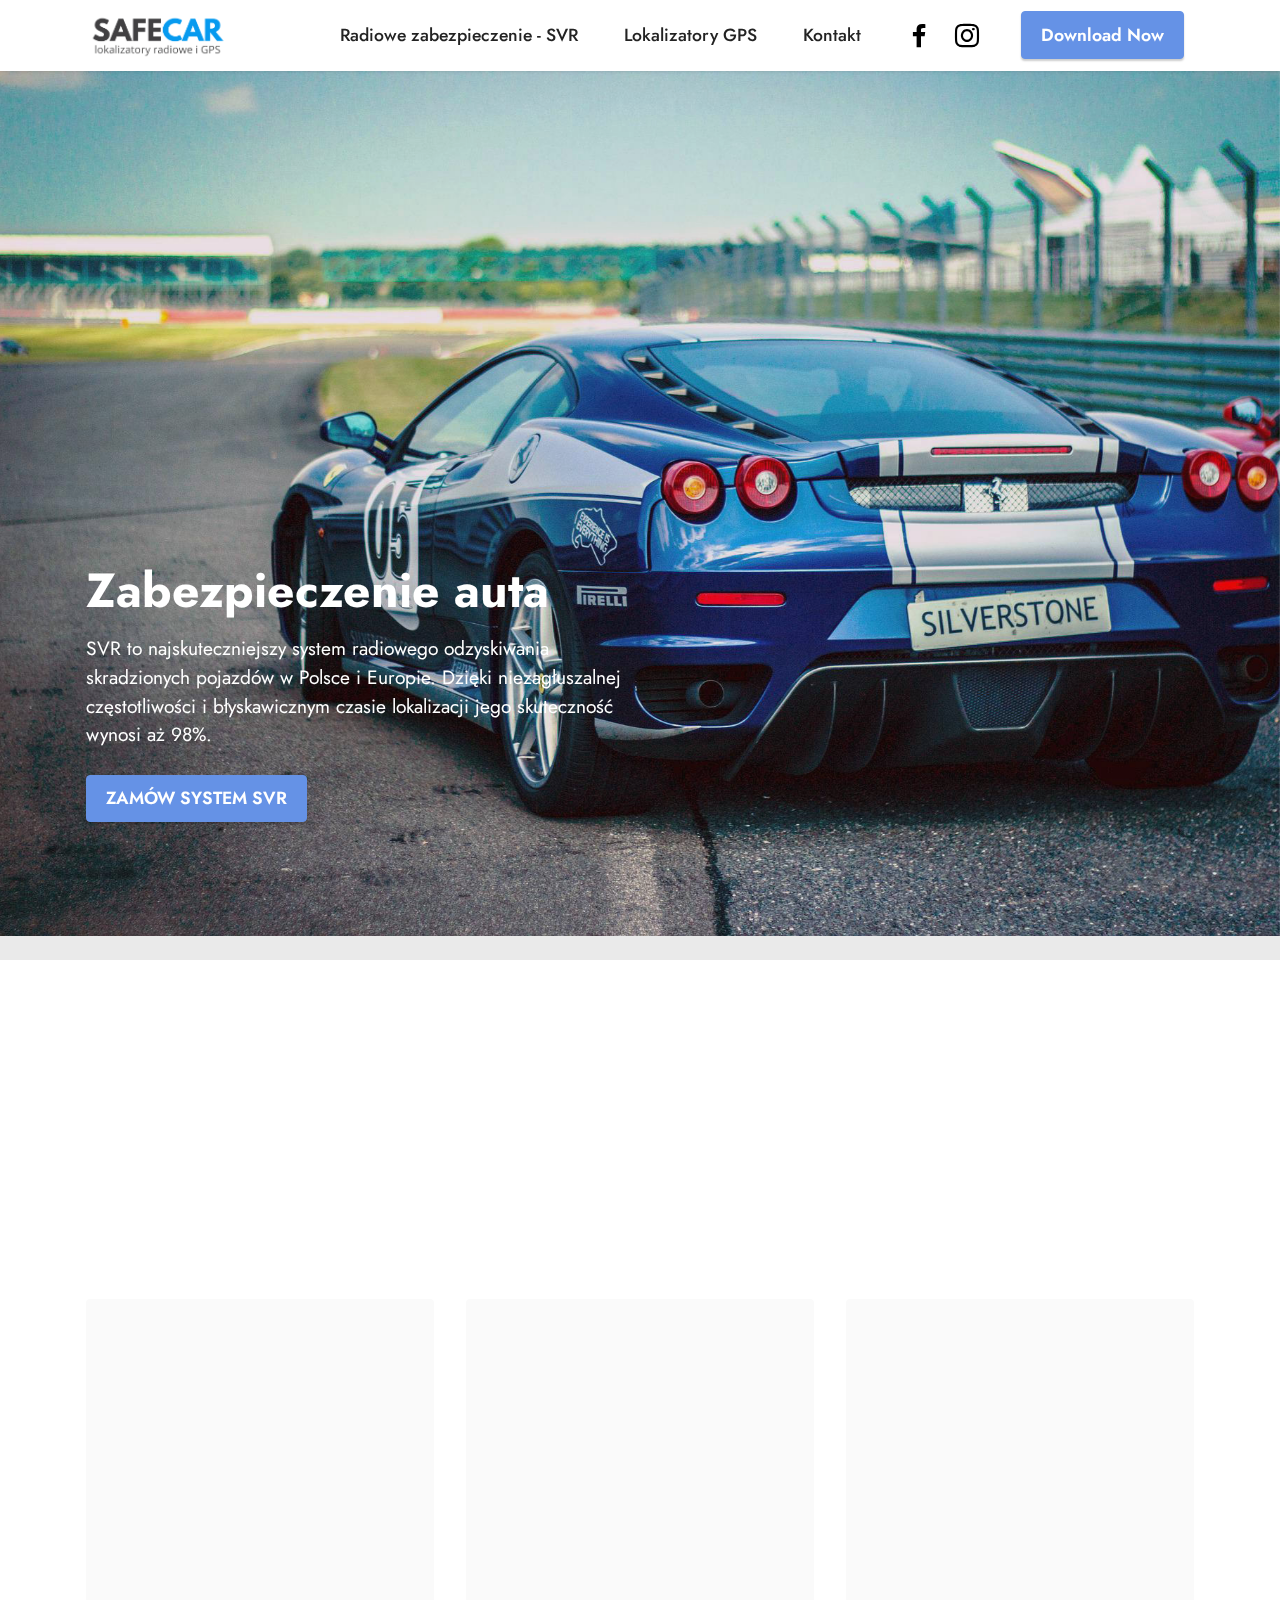
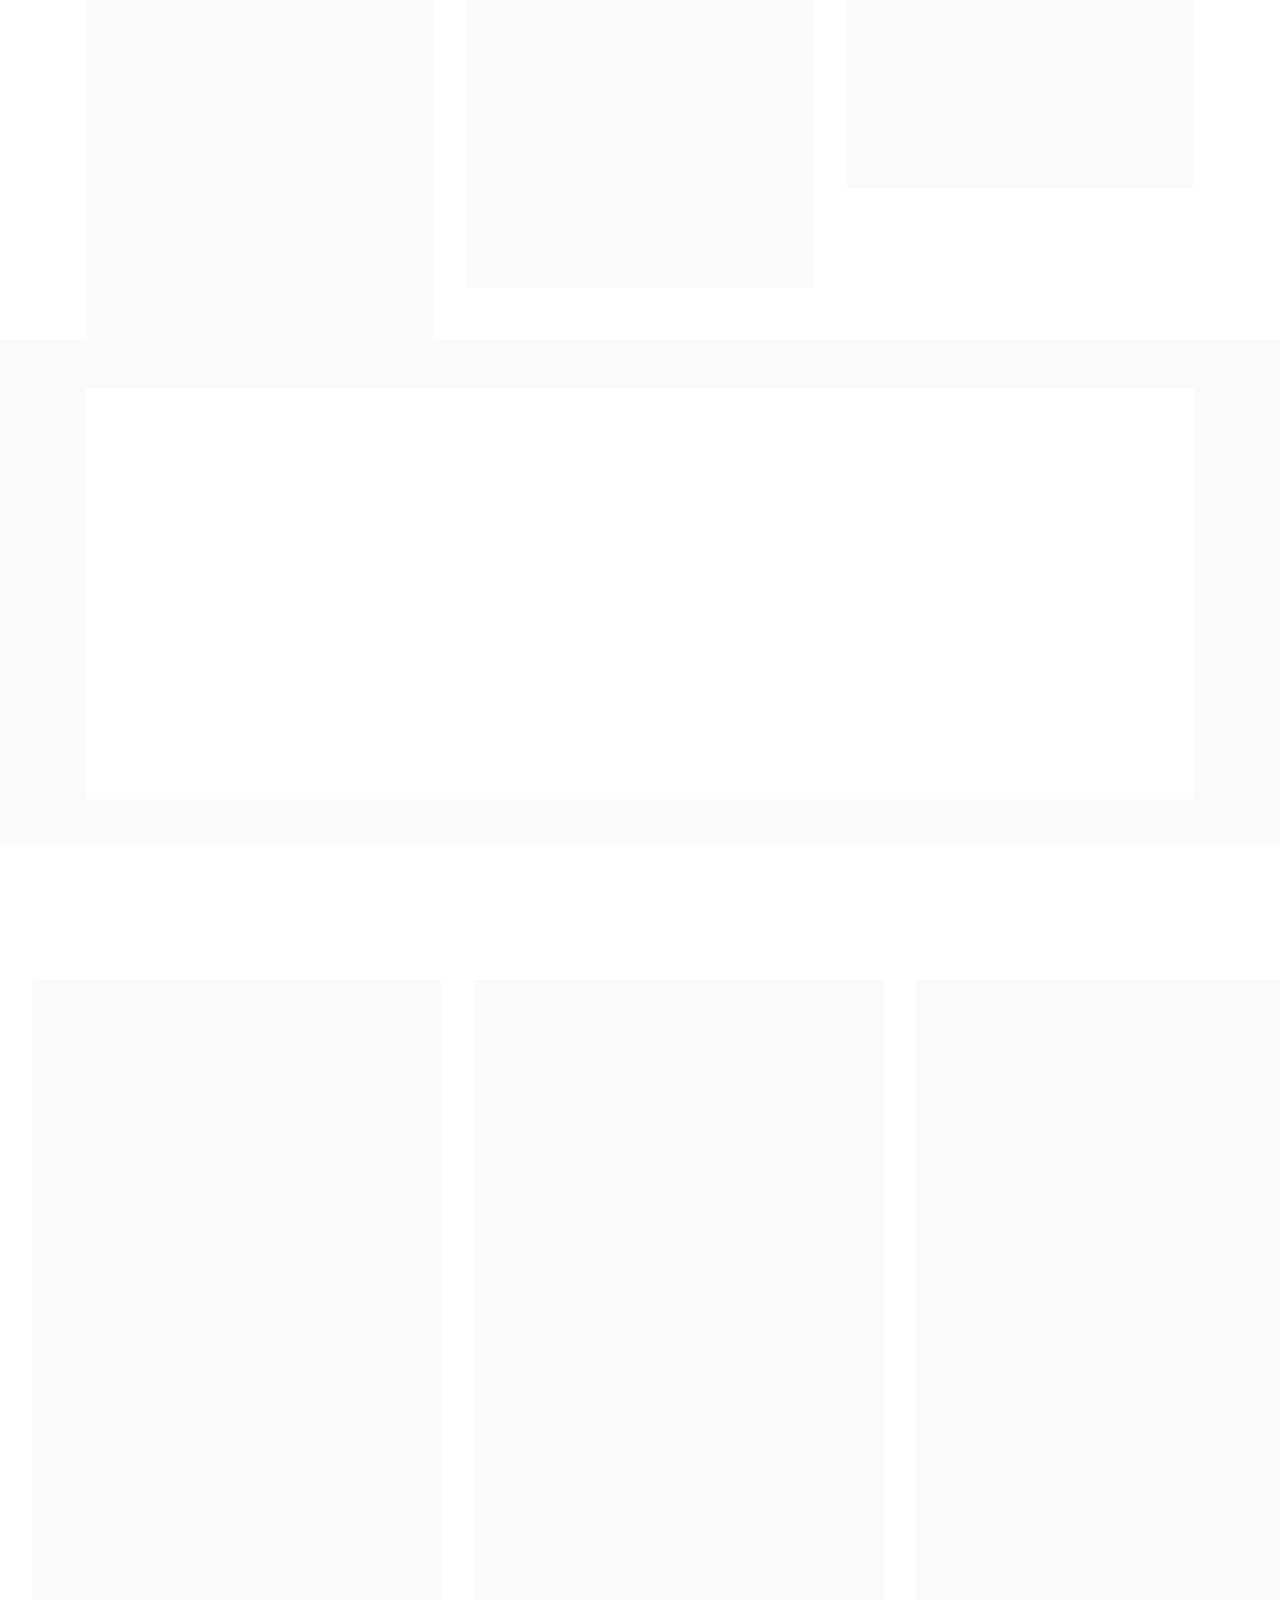
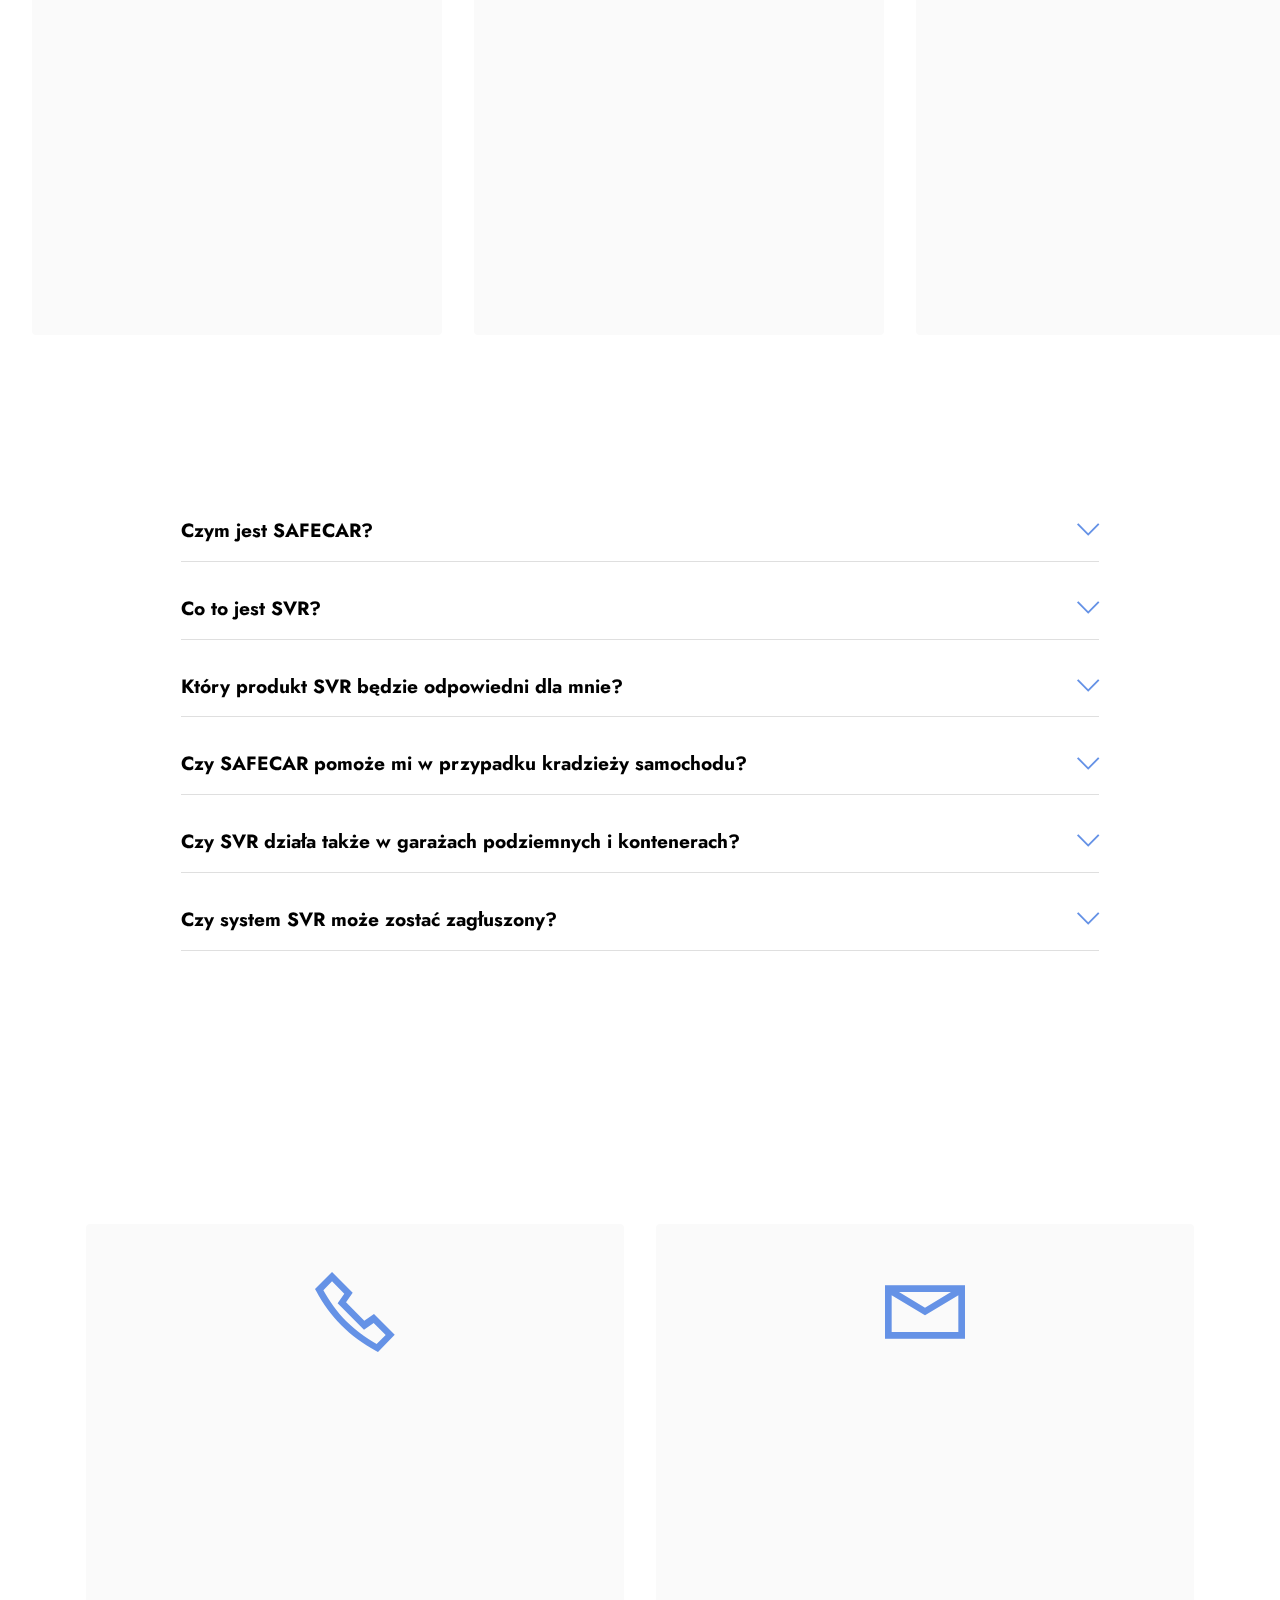
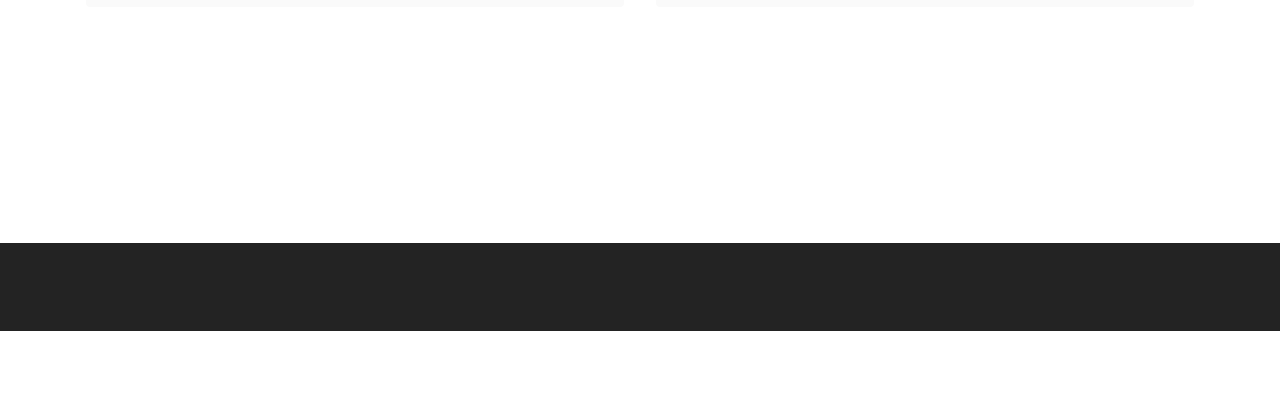
==== index.html @ 8192c47f "create github pages" ====
<!DOCTYPE html>
<html  >
<head>
  <!-- Site made with Mobirise Website Builder v5.6.11, https://mobirise.com -->
  <meta charset="UTF-8">
  <meta http-equiv="X-UA-Compatible" content="IE=edge">
  <meta name="generator" content="Mobirise v5.6.11, mobirise.com">
  <meta name="twitter:card" content="summary_large_image"/>
  <meta name="twitter:image:src" content="">
  <meta property="og:image" content="">
  <meta name="twitter:title" content="Home">
  <meta name="viewport" content="width=device-width, initial-scale=1, minimum-scale=1">
  <link rel="shortcut icon" href="assets/images/sam-rysunek-removebg-preview-128x135.png" type="image/x-icon">
  <meta name="description" content="">
  
  
  <title>Home</title>
  <link rel="stylesheet" href="assets/web/assets/mobirise-icons2/mobirise2.css">
  <link rel="stylesheet" href="assets/web/assets/mobirise-icons/mobirise-icons.css">
  <link rel="stylesheet" href="assets/bootstrap/css/bootstrap.min.css">
  <link rel="stylesheet" href="assets/bootstrap/css/bootstrap-grid.min.css">
  <link rel="stylesheet" href="assets/bootstrap/css/bootstrap-reboot.min.css">
  <link rel="stylesheet" href="assets/parallax/jarallax.css">
  <link rel="stylesheet" href="assets/animatecss/animate.css">
  <link rel="stylesheet" href="assets/dropdown/css/style.css">
  <link rel="stylesheet" href="assets/socicon/css/styles.css">
  <link rel="stylesheet" href="assets/theme/css/style.css">
  <link rel="preload" href="https://fonts.googleapis.com/css?family=Jost:100,200,300,400,500,600,700,800,900,100i,200i,300i,400i,500i,600i,700i,800i,900i&display=swap" as="style" onload="this.onload=null;this.rel='stylesheet'">
  <noscript><link rel="stylesheet" href="https://fonts.googleapis.com/css?family=Jost:100,200,300,400,500,600,700,800,900,100i,200i,300i,400i,500i,600i,700i,800i,900i&display=swap"></noscript>
  <link rel="preload" as="style" href="assets/mobirise/css/mbr-additional.css"><link rel="stylesheet" href="assets/mobirise/css/mbr-additional.css" type="text/css">
  
  
  
  
</head>
<body>
  
  <section data-bs-version="5.1" class="menu menu2 cid-tfC8HZE6ip" once="menu" id="menu2-x">
    
    <nav class="navbar navbar-dropdown navbar-fixed-top navbar-expand-lg">
        <div class="container">
            <div class="navbar-brand">
                <span class="navbar-logo">
                    <a href="index.html">
                        <img src="assets/images/napis-safe-car-307x101.png" alt="Mobirise Website Builder" style="height: 3rem;">
                    </a>
                </span>
                
            </div>
            <button class="navbar-toggler" type="button" data-toggle="collapse" data-bs-toggle="collapse" data-target="#navbarSupportedContent" data-bs-target="#navbarSupportedContent" aria-controls="navbarNavAltMarkup" aria-expanded="false" aria-label="Toggle navigation">
                <div class="hamburger">
                    <span></span>
                    <span></span>
                    <span></span>
                    <span></span>
                </div>
            </button>
            <div class="collapse navbar-collapse" id="navbarSupportedContent">
                <ul class="navbar-nav nav-dropdown" data-app-modern-menu="true"><li class="nav-item"><a class="nav-link link text-black display-4" href="https://mobiri.se">Radiowe zabezpieczenie - SVR</a></li>
                    <li class="nav-item"><a class="nav-link link text-black display-4" href="https://mobiri.se">Lokalizatory GPS</a></li>
                    <li class="nav-item"><a class="nav-link link text-black text-primary display-4" href="index.html#contacts1-10">Kontakt</a>
                    </li></ul>
                <div class="icons-menu">
                    <a class="iconfont-wrapper" href="https://mobiri.se" target="_blank">
                        <span class="p-2 mbr-iconfont socicon-facebook socicon"></span>
                    </a>
                    <a class="iconfont-wrapper" href="https://mobiri.se" target="_blank">
                        <span class="p-2 mbr-iconfont socicon-instagram socicon"></span>
                    </a>
                    
                    
                </div>
                <div class="navbar-buttons mbr-section-btn">
                    <a class="btn btn-primary display-4" href="https://mobiri.se">
                        Download Now</a>
                </div>
            </div>
        </div>
    </nav>
</section>

<section data-bs-version="5.1" class="header4 cid-tfC2mzDodg mbr-fullscreen mbr-parallax-background" id="header4-k">

    
    <div class="mbr-overlay"></div>
    <div class="container">
        <div class="row">
            <div class="content-wrap">
                <h1 class="mbr-section-title mbr-fonts-style mbr-white mb-3 display-2">
                    <strong>Zabezpieczenie auta</strong></h1>
                
                <p class="mbr-fonts-style mbr-text mbr-white mb-3 display-7">SVR to najskuteczniejszy system radiowego odzyskiwania skradzionych pojazdów w Polsce i Europie. Dzięki niezagłuszalnej częstotliwości i błyskawicznym czasie lokalizacji jego skuteczność wynosi aż 98%.
                </p>

                <div class="mbr-section-btn"><a class="btn btn-primary display-4" href="https://mobiri.se">ZAMÓW SYSTEM SVR</a></div>
            </div>
        </div>
    </div>
</section>

<section data-bs-version="5.1" class="content4 cid-tfC3oF9jww" id="content4-p">
    

    
    
    <div class="container">
        <div class="row justify-content-center">
            <div class="title col-md-12 col-lg-10">
                <h3 class="mbr-section-title mbr-fonts-style align-center mb-4 display-2"><strong>Sprawdź nasze usługi</strong></h3>
                <h4 class="mbr-section-subtitle align-center mbr-fonts-style mb-4 display-5">SAFECAR oferuje Ci najnowocześniejszą technologię do odzyskiwania i lokalizacji skradzionych pojazdów, a także szereg rozwiązań z zakresu monitoringu GPS.</h4>
                
            </div>
        </div>
    </div>
</section>

<section data-bs-version="5.1" class="clients2 cid-tfC3qMA3ul" id="clients2-q">

    

    
    
    <div class="container">
        <div class="row justify-content-center">
            <div class="card col-12 col-md-6 col-lg-4">
                <div class="card-wrapper">
                    <div class="img-wrapper">
                        <img src="assets/images/policja-280x280.png" alt="Mobirise Website Builder">
                    </div>
                    <div class="card-box align-center">
                        
                        <h5 class="card-title mbr-fonts-style mb-3 display-5"><strong>Radiowa lokalizacja – SVR</strong></h5>
                        <p class="mbr-text mbr-fonts-style mb-4 display-4">
                            Unikalny system radiowy SVR stworzony do odzyskiwania skradzionych pojazdów. Załogi poszukiwawcze, własna infrastruktura, ścisła współpraca z policją.</p>
                        <div class="mbr-section-btn mt-3"><a class="btn btn-primary-outline display-4" href="https://mobiri.se">WIĘCEJ</a></div>
                    </div>
                </div>
            </div>
            <div class="card col-12 col-md-6 col-lg-4">
                <div class="card-wrapper">
                    <div class="img-wrapper">
                        <img src="assets/images/gps-do-samochodu-280x280.png" alt="Mobirise Website Builder">
                    </div>
                    <div class="card-box align-center">
                        
                        <h5 class="card-title mbr-fonts-style mb-3 display-5"><strong>GPS do samochodu</strong></h5>
                        <p class="mbr-text mbr-fonts-style mb-4 display-4">
                            W pojeździe umieszczany jest niewielki lokalizator, który pozwala na monitorowanie jego pozycji na żywo z dowolnego urządzenia z dostępem do internetu.</p>
                        <div class="mbr-section-btn mt-3"><a class="btn btn-primary-outline display-4" href="https://mobiri.se">WIĘCEJ</a></div>
                    </div>
                </div>
            </div>
            <div class="card col-12 col-md-6 col-lg-4">
                <div class="card-wrapper">
                    <div class="img-wrapper">
                        <img src="assets/images/gps-dla-flot-280x241.png" alt="Mobirise Website Builder">
                    </div>
                    <div class="card-box align-center">
                        
                        <h5 class="card-title mbr-fonts-style mb-3 display-5"><strong>GPS dla flot</strong></h5>
                        <p class="mbr-text mbr-fonts-style mb-4 display-4">
                            Flota, czy tabor samochodów, to wszystkie pojazdy w firmie. O flocie samochodowej można mówić już zatem od dwóch sztuk w górę.</p>
                        <div class="mbr-section-btn mt-3"><a class="btn btn-primary-outline display-4" href="https://mobiri.se">WIĘCEJ</a></div>
                    </div>
                </div>
            </div>
            
        </div>
    </div>
</section>

<section data-bs-version="5.1" class="features6 cid-tfC4RmVmfO" id="features7-t">
    <!---->
    

    
    
    <div class="container">
        <div class="card-wrapper">
            <div class="row align-items-center">
                <div class="col-12 col-lg-6">
                    <div class="image-wrapper">
                        <img src="assets/images/mbr-1256x837.jpg" alt="Mobirise Website Builder">
                    </div>
                </div>
                <div class="col-12 col-lg">
                    <div class="text-box">
                        <h5 class="mbr-title mbr-fonts-style display-2">
                            <strong>Chcesz zadbać o bezpieczeństwo swojego samochodu?&nbsp;</strong></h5>
                        <p class="mbr-text mbr-fonts-style display-7">Wybierz nasz niezawodny system SVR!</p>
                        
                        <div class="mbr-section-btn pt-3"><a href="https://mobiri.se" class="btn btn-primary display-4">Sprawdź ofertę</a></div>
                    </div>
                </div>
            </div>
        </div>
    </div>
</section>

<section data-bs-version="5.1" class="slider4 mbr-embla cid-tfHsvYPtnF" id="slider4-18">
    
    
    <div class="position-relative text-center">
        <div class="mbr-section-head">
            <h4 class="mbr-section-title mbr-fonts-style align-center mb-0 display-2"><strong>Nasze odzyskania</strong></h4>
            
        </div>
        <div class="embla mt-4" data-skip-snaps="true" data-align="center" data-contain-scroll="trimSnaps" data-auto-play-interval="5" data-draggable="true">
            <div class="embla__viewport container-fluid">
                <div class="embla__container">
                    <div class="embla__slide slider-image item active" style="margin-left: 1rem; margin-right: 1rem;">
                        <div class="slide-content">
                            <div class="item-wrapper">
                                <div class="item-img">
                                    <img src="assets/images/audi-q8-1000x663.png" alt="Mobirise Website Builder" data-slide-to="0" data-bs-slide-to="0">
                                </div>
                            </div>
                            <div class="item-content">
                                <h5 class="item-title mbr-fonts-style display-7"><strong>ODZYSKANIE AUDI Z SVR</strong></h5>
                                
                                <p class="mbr-text mbr-fonts-style mt-3 display-7">Audi Q8 to jeden z rzadziej spotykanych na polskich ulicach samochodów. Ten SUV klasy premium wyróżnia się nie tylko swoim wyglądem, ale i bogactwem zaawansowanych technologicznie funkcji, w które został wyposażony. Nic więc dziwnego, że stanowi on prawdziwą gratkę dla złodziei aut, którzy kradną pojazdy, licząc na szybki wysoki zarobek i nie zważając na grożące im konsekwencje.<br><br>Marka: Audi Q8
<br>Miejsce kradzieży: Lublin
<br>Miejsce odnalezienia: Krasnystaw
<br>Data kradzieży: 8 stycznia 2022
<br>Data odnalezienia: 8 stycznia 2022&nbsp;<br></p>
                            </div>
                            <div class="mbr-section-btn item-footer mt-2"><a href="" class="btn btn-primary item-btn display-7" target="_blank">Learn More
                                    &gt;</a></div>
                        </div>
                    </div>
                    <div class="embla__slide slider-image item" style="margin-left: 1rem; margin-right: 1rem;">
                        <div class="slide-content">
                            <div class="item-wrapper">
                                <div class="item-img">
                                    <img src="assets/images/bmw-m4-1000x562.jpg" alt="Mobirise Website Builder" data-slide-to="1" data-bs-slide-to="1">
                                </div>
                            </div>
                            <div class="item-content">
                                <h5 class="item-title mbr-fonts-style display-7"><strong>ODZYSKANIE SKRADZIONEGO BMW M4</strong></h5>
                                
                                <p class="mbr-text mbr-fonts-style mt-3 display-7">Odzyskanie tego samochodu kosztowało wiele wysiłku, ponieważ od momentu kradzieży, samochód przemieszczał się nieprzerwanie, przez kilka godzin. Być może złodzieje chcieli zgubić trop poszukiwań, ponieważ zanim dotarli do celu, kierowali się w kierunki Nowego Sącza. Ekipa poszukiwawcza jechała za skradzionym pojazdem w odległości kilkudziesięciu kilometrów.
<br>
<br>Marka: BMW M4
<br>Miejsce kradzieży: Kraków
<br>Miejsce odnalezienia: Okolice Tarnowa
<br>Data kradzieży: 28.12.2020
<br>Data odnalezienia: 28.12.2020</p>
                            </div>
                            <div class="mbr-section-btn item-footer mt-2"><a href="" class="btn btn-primary item-btn display-7" target="_blank">Learn More
                                    &gt;</a></div>
                        </div>
                    </div>
                    <div class="embla__slide slider-image item" style="margin-left: 1rem; margin-right: 1rem;">
                        <div class="slide-content">
                            <div class="item-wrapper">
                                <div class="item-img">
                                    <img src="assets/images/jaguar-1000x647.jpg" alt="Mobirise Website Builder" data-slide-to="2" data-bs-slide-to="2">
                                </div>
                            </div>
                            <div class="item-content">
                                <h5 class="item-title mbr-fonts-style display-7"><strong>ODZYSKANY PO KRADZIEŻY JAGUAR F-TYPE</strong></h5>
                                
                                <p class="mbr-text mbr-fonts-style mt-3 display-7">Warszawscy złodzieje zmierzyli się z kradzieżą nowego Jaguara, która trwała zaledwie kilka minut. Po raz kolejny była to kradzież spod prywatnej posesji i kolejny raz właściciel niczego nie zauważył. Również dla zespołu poszukiwawczego była to szybka i dynamiczna akcja.
<br>
<br>Marka: Jaguar F-Type
<br>Miejsce kradzieży: Warszawa
<br>Miejsce odnalezienia: Otwock
<br>Data kradzieży: 09.01.2021
<br>Data odnalezienia: 09.01.2021<br></p>
                            </div>
                            <div class="mbr-section-btn item-footer mt-2"><a href="" class="btn btn-primary item-btn display-7" target="_blank">Learn More
                                    &gt;</a></div>
                        </div>
                    </div>
                    <div class="embla__slide slider-image item" style="margin-left: 1rem; margin-right: 1rem;">
                        <div class="slide-content">
                            <div class="item-wrapper">
                                <div class="item-img">
                                    <img src="assets/images/toyota-rav4-1000x667.jpg" alt="Mobirise Website Builder" data-slide-to="3" data-bs-slide-to="3">
                                </div>
                            </div>
                            <div class="item-content">
                                <h5 class="item-title mbr-fonts-style display-7"><strong>ODZYSKANIE TOYOTY RAV4 DZIĘKI SYSTEMOWI RADIOWEMU</strong></h5>
                                
                                <p class="mbr-text mbr-fonts-style mt-3 display-7">Toyota od kilku sezonów nie schodzi z podium w klasyfikacji najpopularniejszych samochodów osobowych. Podobnie jak w przypadku kradzieży. Rynkowy sukces w sprzedaży, zawsze ma drugą stronę medalu. Ilość kupowanych i importowanych samochodów danej marki przekłada się na ilość kradzieży.
<br>
<br>Marka: Toyota RAV4
<br>Miejsce kradzieży: Warszawa Bemowo
<br>Miejsce odnalezienia: Wołomin
<br>Data kradzieży: 17.10.2020
<br>Data odnalezienia: 18.10.2020<br></p>
                            </div>
                            <div class="mbr-section-btn item-footer mt-2"><a href="" class="btn btn-primary item-btn display-7" target="_blank">Learn More
                                    &gt;</a></div>
                        </div>
                    </div><div class="embla__slide slider-image item" style="margin-left: 1rem; margin-right: 1rem;">
                        <div class="slide-content">
                            <div class="item-wrapper">
                                <div class="item-img">
                                    <img src="assets/images/mbw-z4-1000x563.jpg" alt="Mobirise Website Builder" data-slide-to="4" data-bs-slide-to="4">
                                </div>
                            </div>
                            <div class="item-content">
                                <h5 class="item-title mbr-fonts-style display-7"><strong>ODZYSKANE BMW Z4
</strong><div><strong><br></strong></div></h5>
                                
                                <p class="mbr-text mbr-fonts-style mt-3 display-7">Kradzież w środku tygodnia, z prywatnej posesji? To nie mogła być przypadkowa akcja. Właściciel BMW Z4 zadzwonił na numer alarmowy naszej firmy w czwartkowy poranek około godziny 8:00 z informacją, że jego pojazd został skradziony, a kluczyki ma przy sobie. Auto zostało skradzione metodą na walizkę, która przechwytuje sygnał z kluczyka zbliżeniowego do auta.
<br>
<br>Marka: BMW Z4
<br>Miejsce kradzieży: Pruszków
<br>Miejsce odnalezienia: Sochaczew
<br>Data kradzieży: 19.08.2020
<br>Data odnalezienia: 20.08.2020<br></p>
                            </div>
                            <div class="mbr-section-btn item-footer mt-2"><a href="" class="btn btn-primary item-btn display-7" target="_blank">Learn More
                                    &gt;</a></div>
                        </div>
                    </div><div class="embla__slide slider-image item" style="margin-left: 1rem; margin-right: 1rem;">
                        <div class="slide-content">
                            <div class="item-wrapper">
                                <div class="item-img">
                                    <img src="assets/images/audi-a1-1000x666.jpg" alt="Mobirise Website Builder" data-slide-to="5" data-bs-slide-to="5">
                                </div>
                            </div>
                            <div class="item-content">
                                <h5 class="item-title mbr-fonts-style display-7"><strong>SKRADZIONE, NAMIERZONE I ODZYSKANE AUDI A1</strong></h5>
                                
                                <p class="mbr-text mbr-fonts-style mt-3 display-7">Nocne, weekendowe kradzieże zdarzają się najczęściej. Namierzanie samochodu, który zaginął kilka lub kilkanaście godzin temu nie należy do łatwych. To główny powód, dla którego złodzieje mają największą odwagę kraść pojazdy w nocy. Właściciel prawie zawsze dowiaduje się o fakcie rano, kiedy chce odjechać swoim samochodem.
<br>
<br>Marka: Audi A1
<br>Miejsce kradzieży: Radom
<br>Miejsce odnalezienia: Wołomin
<br>Data kradzieży: 25.07.2020
<br>Data odnalezienia: 26.07.2020<br></p>
                            </div>
                            <div class="mbr-section-btn item-footer mt-2"><a href="" class="btn btn-primary item-btn display-7" target="_blank">Learn More
                                    &gt;</a></div>
                        </div>
                    </div><div class="embla__slide slider-image item" style="margin-left: 1rem; margin-right: 1rem;">
                        <div class="slide-content">
                            <div class="item-wrapper">
                                <div class="item-img">
                                    <img src="assets/images/merceses-a200-1000x667.jpg" alt="Mobirise Website Builder" data-slide-to="6" data-bs-slide-to="6">
                                </div>
                            </div>
                            <div class="item-content">
                                <h5 class="item-title mbr-fonts-style display-7"><strong>ZABEZPIECZONY SYSTEMEM ANTYKRADZIEŻOWYM MERCEDES WRÓCIŁ DO WŁAŚCICIELA</strong></h5>
                                
                                <p class="mbr-text mbr-fonts-style mt-3 display-7">Właściciel tego samochodu od zawsze parkuje swoje auta przy ulicy, ale nowy samochód postanowił dodatkowo zabezpieczyć. Teraz nie żałuje. To już kolejna weekendowa kradzież w tym roku. Luksusowy samochód zaginął w niedzielę w nocy, ale jego odzyskanie przyniosło nieoczekiwane efekty akcji.
<br>
<br>Marka: Mercedes A200
<br>Miejsce kradzieży: Białystok
<br>Miejsce odnalezienia: Ostrów Mazowiecka
<br>Data kradzieży: 07.06.2020
<br>Data odnalezienia: 08.06.2020<br></p>
                            </div>
                            <div class="mbr-section-btn item-footer mt-2"><a href="" class="btn btn-primary item-btn display-7" target="_blank">Learn More
                                    &gt;</a></div>
                        </div>
                    </div><div class="embla__slide slider-image item" style="margin-left: 1rem; margin-right: 1rem;">
                        <div class="slide-content">
                            <div class="item-wrapper">
                                <div class="item-img">
                                    <img src="assets/images/passat-1000x665.jpg" alt="Mobirise Website Builder" data-slide-to="7" data-bs-slide-to="7">
                                </div>
                            </div>
                            <div class="item-content">
                                <h5 class="item-title mbr-fonts-style display-7"><strong>ODNALEZIONY VOLKSWAGEN PASSAT</strong></h5>
                                
                                <p class="mbr-text mbr-fonts-style mt-3 display-7">W Poznaniu skradziono nowego Volkswagena Passata metodą na walizkę. Do zdarzenia doszło około godziny 1 w nocy. Właściciel jeszcze o 23:00 widział zaparkowany samochód na swojej posesji.
<br>
<br>Marka: Volkswagen Passat
<br>Miejsce kradzieży: Poznań
<br>Miejsce odnalezienia: Mosina
<br>Data kradzieży: 13.12.2019
<br>Data odnalezienia: 14.12.2019<br></p>
                            </div>
                            <div class="mbr-section-btn item-footer mt-2"><a href="" class="btn btn-primary item-btn display-7" target="_blank">Learn More
                                    &gt;</a></div>
                        </div>
                    </div>
                </div>
            </div>
            <button class="embla__button embla__button--prev">
                <span class="mobi-mbri mobi-mbri-arrow-prev mbr-iconfont" aria-hidden="true"></span>
                <span class="sr-only visually-hidden visually-hidden">Previous</span>
            </button>
            <button class="embla__button embla__button--next">
                <span class="mobi-mbri mobi-mbri-arrow-next mbr-iconfont" aria-hidden="true"></span>
                <span class="sr-only visually-hidden visually-hidden">Next</span>
            </button>
        </div>
    </div>
</section>

<section data-bs-version="5.1" class="content16 cid-tfH9Jqs0dv" id="content16-13">

    

    
    
    <div class="container">
        <div class="row justify-content-center">
            <div class="col-12 col-md-10">
                <div class="mbr-section-head align-center mb-4">
                    <h3 class="mbr-section-title mb-0 mbr-fonts-style display-2"><strong>Najczęściej zadawane pytania</strong></h3>
                    
                </div>
                <div id="bootstrap-accordion_27" class="panel-group accordionStyles accordion" role="tablist" aria-multiselectable="true">
                    <div class="card mb-3">
                        <div class="card-header" role="tab" id="headingOne">
                            <a role="button" class="panel-title collapsed" data-toggle="collapse" data-bs-toggle="collapse" data-core="" href="#collapse1_27" aria-expanded="false" aria-controls="collapse1">
                                <h6 class="panel-title-edit mbr-fonts-style mb-0 display-7"><strong>Czym jest SAFECAR?</strong></h6>
                                <span class="sign mbr-iconfont mbri-arrow-down"></span>
                            </a>
                        </div>
                        <div id="collapse1_27" class="panel-collapse noScroll collapse" role="tabpanel" aria-labelledby="headingOne" data-parent="#accordion" data-bs-parent="#bootstrap-accordion_27">
                            <div class="panel-body">
                                <p class="mbr-fonts-style panel-text display-4">SAFECAR to autoryzowany dystrybutor lokalizatorów, który udostępnia dwa główne systemy:
<br>
<br>•SVR (Stolen Vehicle Recovery) – niezagłuszalny, radiowy system ochrony, służący do lokalizacji oraz odzyskiwania skradzionych pojazdów.
<br>•GPS – który umożliwia całodobowy monitoring i lokalizację samochodów, motocykli, łodzi, quadów, samolotów, sprzętu budowlanego, a także ludzi, zwierząt i telefonów.
<br>
<br>Moduł GPS IKOL doskonale sprawdza się jako:
<br>
<br>monitoring GPS samochodu,
<br>przenośny lokalizator dla dziecka lub osoby starszej,
<br>Niezwykle wytrzymałe urządzenie IKOL odbiera informacje o swojej pozycji przy pomocy satelitów GPS, a następnie przesyła te dane na stronę internetową system.ikol.pl przy pomocy sieci GSM. Dzięki temu możliwe jest lokalizowanie pojazdów, ludzi, zwierząt oraz przedmiotów z dowolnego urządzenia z dostępem do Internetu.
<br>
<br>Aplikacje mobilne IKOL X i IKOL Tracker również umożliwiają monitorowanie bliskiej osoby. IKOL X działa bowiem jak lokalizator, a IKOL Tracker oferuje dostęp do mapy, na której widzimy obecne położenie lokalizatora.
<br>Z obu aplikacji może korzystać każda osoba z przenośnym urządzeniem zapewniającym dostęp do sklepu Google Play lub działającym w oparciu o system iOS (iPhone, iPad, iPod touch).</p>
                            </div>
                        </div>
                    </div>
                    <div class="card mb-3">
                        <div class="card-header" role="tab" id="headingOne">
                            <a role="button" class="panel-title collapsed" data-toggle="collapse" data-bs-toggle="collapse" data-core="" href="#collapse2_27" aria-expanded="false" aria-controls="collapse2">
                                <h6 class="panel-title-edit mbr-fonts-style mb-0 display-7"><strong>Co to jest SVR?</strong></h6>
                                <span class="sign mbr-iconfont mbri-arrow-down"></span>
                            </a>
                        </div>
                        <div id="collapse2_27" class="panel-collapse noScroll collapse" role="tabpanel" aria-labelledby="headingOne" data-parent="#accordion" data-bs-parent="#bootstrap-accordion_27">
                            <div class="panel-body">
                                <p class="mbr-fonts-style panel-text display-4">SVR (Stolen Vehicle Recovery System) to radiowy system najnowszej generacji, służący do lokalizacji i odzyskiwania skradzionych pojazdów. Jego powstanie zawdzięczamy ponad dwudziestoletniemu doświadczeniu LOJACK w Polsce i na świecie. W pojeździe umieszczany jest moduł radiowy SVR. W momencie, gdy Klient orientuje się, że doszło do kradzieży, zgłasza ten fakt do Centrum Operacyjnego, wykorzystując przy tym Sekretny Kod (który dostał gdy zdecydował się na zakup SVR). Załogi poszukiwawcze rozpoczynają procedurę poszukiwania pojazdu.</p>
                            </div>
                        </div>
                    </div>
                    <div class="card mb-3">
                        <div class="card-header" role="tab" id="headingOne">
                            <a role="button" class="panel-title collapsed" data-toggle="collapse" data-bs-toggle="collapse" data-core="" href="#collapse3_27" aria-expanded="false" aria-controls="collapse3">
                                <h6 class="panel-title-edit mbr-fonts-style mb-0 display-7"><strong>Który produkt SVR będzie odpowiedni dla mnie?</strong></h6>
                                <span class="sign mbr-iconfont mbri-arrow-down"></span>
                            </a>
                        </div>
                        <div id="collapse3_27" class="panel-collapse noScroll collapse" role="tabpanel" aria-labelledby="headingOne" data-parent="#accordion" data-bs-parent="#bootstrap-accordion_27">
                            <div class="panel-body">
                                <p class="mbr-fonts-style panel-text display-4">Jeżeli zależy Ci jedynie na podstawowej funkcji modułu SVR, jaką jest lokalizacja pojazdu po kradzieży – wybierz SVR Standard.
<br>
<br>Moduł SVR Alarm oferuje Ci również możliwość dostawania alertów o nieautoryzowanym ruchu pojazdu i może być uzbrojony za pomocą przycisku w aplikacji – nie będziesz potrzebował specjalnego breloka.
<br>
<br>Z kolei SVR Sky, oprócz funkcji wymienionych przy dwóch poprzednich modułach, pozwala na monitorowanie położenia auta w czasie rzeczywistym, zapisuje historię przejazdów z ostatnich 12 miesięcy, dekoduje adresy postoju, tworzy liczne raporty dotyczące podróży oraz wysyła alerty zagłuszania, braku prawidłowej pozycji GPS, niskiego napięcia/ odłączenia głównego zasilania itp.</p>
                            </div>
                        </div>
                    </div>
                    <div class="card mb-3">
                        <div class="card-header" role="tab" id="headingOne">
                            <a role="button" class="panel-title collapsed" data-toggle="collapse" data-bs-toggle="collapse" data-core="" href="#collapse4_27" aria-expanded="false" aria-controls="collapse4">
                                <h6 class="panel-title-edit mbr-fonts-style mb-0 display-7"><strong>Czy SAFECAR pomoże mi w przypadku kradzieży samochodu?</strong></h6>
                                <span class="sign mbr-iconfont mbri-arrow-down"></span>
                            </a>
                        </div>
                        <div id="collapse4_27" class="panel-collapse noScroll collapse" role="tabpanel" aria-labelledby="headingOne" data-parent="#accordion" data-bs-parent="#bootstrap-accordion_27">
                            <div class="panel-body">
                                <p class="mbr-fonts-style panel-text display-4">
                                    Tak! Udostępnia najnowocześniejszy system lokalizacji skradzionych pojazdów SVR w technologii radiowej. Jest to niezagłuszalny system radiowy, udoskonalany od ponad 30 lat. W ofercie znajduje się też funkcja Ochrony Centrum Operacyjnego 24/7. Nasz zespół ma wieloletnie doświadczenie w odzyskiwaniu pojazdów we współpracy z policją. Jeżeli zależy Ci na zabezpieczeniu auta przed kradzieżą, wybierz jeden z modułów SVR – z nim namierzenie lokalizacji Twojego samochodu będzie jeszcze prostsze.</p>
                            </div>
                        </div>
                    </div>
                    <div class="card mb-3">
                        <div class="card-header" role="tab" id="headingOne">
                            <a role="button" class="panel-title collapsed" data-toggle="collapse" data-bs-toggle="collapse" data-core="" href="#collapse5_27" aria-expanded="false" aria-controls="collapse5">
                                <h6 class="panel-title-edit mbr-fonts-style mb-0 display-7"><strong>Czy SVR działa także w garażach podziemnych i kontenerach?</strong></h6>
                                <span class="sign mbr-iconfont mbri-arrow-down"></span>
                            </a>
                        </div>
                        <div id="collapse5_27" class="panel-collapse noScroll collapse" role="tabpanel" aria-labelledby="headingOne" data-parent="#accordion" data-bs-parent="#bootstrap-accordion_27">
                            <div class="panel-body">
                                <p class="mbr-fonts-style panel-text display-4">
                                    Tak, SVR wykorzystuje nowoczesne technologie, dzięki którym działa także w garażach podziemnych i kontenerach.</p>
                            </div>
                        </div>
                    </div>
                    <div class="card mb-3">
                        <div class="card-header" role="tab" id="headingOne">
                            <a role="button" class="panel-title collapsed" data-toggle="collapse" data-bs-toggle="collapse" data-core="" href="#collapse6_27" aria-expanded="false" aria-controls="collapse6">
                                <h6 class="panel-title-edit mbr-fonts-style mb-0 display-7"><strong>Czy system SVR może zostać zagłuszony?</strong></h6>
                                <span class="sign mbr-iconfont mbri-arrow-down"></span>
                            </a>
                        </div>
                        <div id="collapse6_27" class="panel-collapse noScroll collapse" role="tabpanel" aria-labelledby="headingOne" data-parent="#accordion" data-bs-parent="#bootstrap-accordion_27">
                            <div class="panel-body">
                                <p class="mbr-fonts-style panel-text display-4">Nie, SVR to nowoczesny system, który nie może zostać zagłuszony – urządzenia używane podczas działań operacyjnych wykryją próby zagłuszenia i z łatwością namierzą lokalizację pojazdu.
<br>
<br></p>
                            </div>
                        </div>
                    </div>
                </div>
            </div>
        </div>
    </div>
</section>

<section data-bs-version="5.1" class="contacts1 cid-tfCsBWLKYX" id="contacts1-10">

    

    
    
    <div class="container">
        <div class="mbr-section-head">
            <h3 class="mbr-section-title mbr-fonts-style align-center mb-0 display-2">
                <strong>Kontakt</strong></h3>
            <h4 class="mbr-section-subtitle mbr-fonts-style align-center mb-0 mt-2 display-5">Zapraszamy do kontaktu mailowego lub telefonicznego.</h4>
        </div>
        <div class="row justify-content-center mt-4">
            <div class="card col-12 col-lg-6">
                <div class="card-wrapper">
                    <div class="card-box align-center">
                        <div class="image-wrapper">
                            <span class="mbr-iconfont mobi-mbri-phone mobi-mbri"></span>
                        </div>
                        <h4 class="card-title mbr-fonts-style mb-2 display-5">
                            <strong>510 663 235</strong><br><strong>603 433 311</strong></h4>
                        <p class="mbr-text mbr-fonts-style mb-2 display-4">pon-sob 10-18,
<br>Zgłaszanie kradzieży: 24h/dobę, 7 dni w tygodniu</p>
                        
                    </div>
                </div>
            </div>
            <div class="card col-12 col-lg-6">
                <div class="card-wrapper">
                    <div class="card-box align-center">
                        <div class="image-wrapper">
                            <span class="mbr-iconfont mobi-mbri-letter mobi-mbri"></span>
                        </div>
                        <h4 class="card-title mbr-fonts-style align-center mb-2 display-5"><strong>safecar.lokalizatory</strong><strong>@gmail.com</strong></h4>
                        <p class="mbr-text mbr-fonts-style mb-2 display-4"></p>
                        
                    </div>
                </div>
            </div>
        </div>
    </div>
</section>

<section data-bs-version="5.1" class="share3 cid-tfCtf3Qurd" id="share3-12">
    
     
    
    
    

    <div class="container">
        <div class="media-container-row">
            <div class="col-12">
                <h3 class="mbr-section-title align-center mb-3 mbr-fonts-style display-2">
                    <strong>Obserwuj nas!</strong></h3>
                <div class="social-list align-center">
                   
                    <a class="iconfont-wrapper bg-facebook m-2 " target="_blank" href="https://mobiri.se">
                            <span class="socicon-facebook socicon"></span>
                        </a>
                        
                        <a class="iconfont-wrapper bg-instagram m-2" href="https://mobiri.se" target="_blank">
                            <span class="socicon-instagram socicon"></span>
                        </a>
                        
                        
                        
                        
                        
                        
                        
                        
                </div>
            </div>
        </div>
    </div>
</section>

<section data-bs-version="5.1" class="footer7 cid-tfHmpSD35g" once="footers" id="footer7-17">

    

    

    <div class="container">
        <div class="media-container-row align-center mbr-white">
            <div class="col-12">
                <p class="mbr-text mb-0 mbr-fonts-style display-7">
                    © Copyright 2025 Mobirise - All Rights Reserved
                </p>
            </div>
        </div>
    </div>
</section><section class="display-7" style="padding: 0;align-items: center;justify-content: center;flex-wrap: wrap;    align-content: center;display: flex;position: relative;height: 4rem;"><a href="https://mobiri.se/2855053" style="flex: 1 1;height: 4rem;position: absolute;width: 100%;z-index: 1;"><img alt="" style="height: 4rem;" src="[data-uri]"></a><p style="margin: 0;text-align: center;" class="display-7">Made with Mobirise &#8204;</p><a style="z-index:1" href="https://mobirise.com/offline-website-builder.html">Offline Website Builder</a></section><script src="assets/bootstrap/js/bootstrap.bundle.min.js"></script>  <script src="assets/parallax/jarallax.js"></script>  <script src="assets/smoothscroll/smooth-scroll.js"></script>  <script src="assets/ytplayer/index.js"></script>  <script src="assets/embla/embla.min.js"></script>  <script src="assets/embla/script.js"></script>  <script src="assets/mbr-switch-arrow/mbr-switch-arrow.js"></script>  <script src="assets/dropdown/js/navbar-dropdown.js"></script>  <script src="assets/theme/js/script.js"></script>  
  
  
 <div id="scrollToTop" class="scrollToTop mbr-arrow-up"><a style="text-align: center;"><i class="mbr-arrow-up-icon mbr-arrow-up-icon-cm cm-icon cm-icon-smallarrow-up"></i></a></div>
    <input name="animation" type="hidden">
  </body>
</html>
---- assets/web/assets/mobirise-icons2/mobirise2.css ----
@font-face {
  font-family: 'Moririse2';
  font-display: swap;
  src:  url('mobirise2.eot?f2bix4');
  src:  url('mobirise2.eot?f2bix4#iefix') format('embedded-opentype'),
    url('mobirise2.ttf?f2bix4') format('truetype'),
    url('mobirise2.woff?f2bix4') format('woff'),
    url('mobirise2.svg?f2bix4#mobirise2') format('svg');
  font-weight: normal;
  font-style: normal;
}

[class^="mobi-"], [class*=" mobi-"] {
  /* use !important to prevent issues with browser extensions that change fonts */
  font-family: 'Moririse2' !important;
  speak: none;
  font-style: normal;
  font-weight: normal;
  font-variant: normal;
  text-transform: none;
  line-height: 1;

  /* Better Font Rendering =========== */
  -webkit-font-smoothing: antialiased;
  -moz-osx-font-smoothing: grayscale;
}

.mobi-mbri-add-submenu:before {
  content: "\e900";
}
.mobi-mbri-alert:before {
  content: "\e901";
}
.mobi-mbri-align-center:before {
  content: "\e902";
}
.mobi-mbri-align-justify:before {
  content: "\e903";
}
.mobi-mbri-align-left:before {
  content: "\e904";
}
.mobi-mbri-align-right:before {
  content: "\e905";
}
.mobi-mbri-android:before {
  content: "\e906";
}
.mobi-mbri-apple:before {
  content: "\e907";
}
.mobi-mbri-arrow-down:before {
  content: "\e908";
}
.mobi-mbri-arrow-next:before {
  content: "\e909";
}
.mobi-mbri-arrow-prev:before {
  content: "\e90a";
}
.mobi-mbri-arrow-up:before {
  content: "\e90b";
}
.mobi-mbri-bold:before {
  content: "\e90c";
}
.mobi-mbri-bookmark:before {
  content: "\e90d";
}
.mobi-mbri-bootstrap:before {
  content: "\e90e";
}
.mobi-mbri-briefcase:before {
  content: "\e90f";
}
.mobi-mbri-browse:before {
  content: "\e910";
}
.mobi-mbri-bulleted-list:before {
  content: "\e911";
}
.mobi-mbri-calendar:before {
  content: "\e912";
}
.mobi-mbri-camera:before {
  content: "\e913";
}
.mobi-mbri-cart-add:before {
  content: "\e914";
}
.mobi-mbri-cart-full:before {
  content: "\e915";
}
.mobi-mbri-cash:before {
  content: "\e916";
}
.mobi-mbri-change-style:before {
  content: "\e917";
}
.mobi-mbri-chat:before {
  content: "\e918";
}
.mobi-mbri-clock:before {
  content: "\e919";
}
.mobi-mbri-close:before {
  content: "\e91a";
}
.mobi-mbri-cloud:before {
  content: "\e91b";
}
.mobi-mbri-code:before {
  content: "\e91c";
}
.mobi-mbri-contact-form:before {
  content: "\e91d";
}
.mobi-mbri-credit-card:before {
  content: "\e91e";
}
.mobi-mbri-cursor-click:before {
  content: "\e91f";
}
.mobi-mbri-cust-feedback:before {
  content: "\e920";
}
.mobi-mbri-database:before {
  content: "\e921";
}
.mobi-mbri-delivery:before {
  content: "\e922";
}
.mobi-mbri-desktop:before {
  content: "\e923";
}
.mobi-mbri-devices:before {
  content: "\e924";
}
.mobi-mbri-down:before {
  content: "\e925";
}
.mobi-mbri-download-2:before {
  content: "\e926";
}
.mobi-mbri-download:before {
  content: "\e927";
}
.mobi-mbri-drag-n-drop-2:before {
  content: "\e928";
}
.mobi-mbri-drag-n-drop:before {
  content: "\e929";
}
.mobi-mbri-edit-2:before {
  content: "\e92a";
}
.mobi-mbri-edit:before {
  content: "\e92b";
}
.mobi-mbri-error:before {
  content: "\e92c";
}
.mobi-mbri-extension:before {
  content: "\e92d";
}
.mobi-mbri-features:before {
  content: "\e92e";
}
.mobi-mbri-file:before {
  content: "\e92f";
}
.mobi-mbri-flag:before {
  content: "\e930";
}
.mobi-mbri-folder:before {
  content: "\e931";
}
.mobi-mbri-gift:before {
  content: "\e932";
}
.mobi-mbri-github:before {
  content: "\e933";
}
.mobi-mbri-globe-2:before {
  content: "\e934";
}
.mobi-mbri-globe:before {
  content: "\e935";
}
.mobi-mbri-growing-chart:before {
  content: "\e936";
}
.mobi-mbri-hearth:before {
  content: "\e937";
}
.mobi-mbri-help:before {
  content: "\e938";
}
.mobi-mbri-home:before {
  content: "\e939";
}
.mobi-mbri-hot-cup:before {
  content: "\e93a";
}
.mobi-mbri-idea:before {
  content: "\e93b";
}
.mobi-mbri-image-gallery:before {
  content: "\e93c";
}
.mobi-mbri-image-slider:before {
  content: "\e93d";
}
.mobi-mbri-info:before {
  content: "\e93e";
}
.mobi-mbri-italic:before {
  content: "\e93f";
}
.mobi-mbri-key:before {
  content: "\e940";
}
.mobi-mbri-laptop:before {
  content: "\e941";
}
.mobi-mbri-layers:before {
  content: "\e942";
}
.mobi-mbri-left-right:before {
  content: "\e943";
}
.mobi-mbri-left:before {
  content: "\e944";
}
.mobi-mbri-letter:before {
  content: "\e945";
}
.mobi-mbri-like:before {
  content: "\e946";
}
.mobi-mbri-link:before {
  content: "\e947";
}
.mobi-mbri-lock:before {
  content: "\e948";
}
.mobi-mbri-login:before {
  content: "\e949";
}
.mobi-mbri-logout:before {
  content: "\e94a";
}
.mobi-mbri-magic-stick:before {
  content: "\e94b";
}
.mobi-mbri-map-pin:before {
  content: "\e94c";
}
.mobi-mbri-menu:before {
  content: "\e94d";
}
.mobi-mbri-mobile-2:before {
  content: "\e94e";
}
.mobi-mbri-mobile-horizontal:before {
  content: "\e94f";
}
.mobi-mbri-mobile:before {
  content: "\e950";
}
.mobi-mbri-mobirise:before {
  content: "\e951";
}
.mobi-mbri-more-horizontal:before {
  content: "\e952";
}
.mobi-mbri-more-vertical:before {
  content: "\e953";
}
.mobi-mbri-music:before {
  content: "\e954";
}
.mobi-mbri-new-file:before {
  content: "\e955";
}
.mobi-mbri-numbered-list:before {
  content: "\e956";
}
.mobi-mbri-opened-folder:before {
  content: "\e957";
}
.mobi-mbri-pages:before {
  content: "\e958";
}
.mobi-mbri-paper-plane:before {
  content: "\e959";
}
.mobi-mbri-paperclip:before {
  content: "\e95a";
}
.mobi-mbri-phone:before {
  content: "\e95b";
}
.mobi-mbri-photo:before {
  content: "\e95c";
}
.mobi-mbri-photos:before {
  content: "\e95d";
}
.mobi-mbri-pin:before {
  content: "\e95e";
}
.mobi-mbri-play:before {
  content: "\e95f";
}
.mobi-mbri-plus:before {
  content: "\e960";
}
.mobi-mbri-preview:before {
  content: "\e961";
}
.mobi-mbri-print:before {
  content: "\e962";
}
.mobi-mbri-protect:before {
  content: "\e963";
}
.mobi-mbri-question:before {
  content: "\e964";
}
.mobi-mbri-quote-left:before {
  content: "\e965";
}
.mobi-mbri-quote-right:before {
  content: "\e966";
}
.mobi-mbri-redo:before {
  content: "\e967";
}
.mobi-mbri-refresh:before {
  content: "\e968";
}
.mobi-mbri-responsive-2:before {
  content: "\e969";
}
.mobi-mbri-responsive:before {
  content: "\e96a";
}
.mobi-mbri-right:before {
  content: "\e96b";
}
.mobi-mbri-rocket:before {
  content: "\e96c";
}
.mobi-mbri-sad-face:before {
  content: "\e96d";
}
.mobi-mbri-sale:before {
  content: "\e96e";
}
.mobi-mbri-save:before {
  content: "\e96f";
}
.mobi-mbri-search:before {
  content: "\e970";
}
.mobi-mbri-setting-2:before {
  content: "\e971";
}
.mobi-mbri-setting-3:before {
  content: "\e972";
}
.mobi-mbri-setting:before {
  content: "\e973";
}
.mobi-mbri-share:before {
  content: "\e974";
}
.mobi-mbri-shopping-bag:before {
  content: "\e975";
}
.mobi-mbri-shopping-basket:before {
  content: "\e976";
}
.mobi-mbri-shopping-cart:before {
  content: "\e977";
}
.mobi-mbri-sites:before {
  content: "\e978";
}
.mobi-mbri-smile-face:before {
  content: "\e979";
}
.mobi-mbri-speed:before {
  content: "\e97a";
}
.mobi-mbri-star:before {
  content: "\e97b";
}
.mobi-mbri-success:before {
  content: "\e97c";
}
.mobi-mbri-sun:before {
  content: "\e97d";
}
.mobi-mbri-sun2:before {
  content: "\e97e";
}
.mobi-mbri-tablet-vertical:before {
  content: "\e97f";
}
.mobi-mbri-tablet:before {
  content: "\e980";
}
.mobi-mbri-target:before {
  content: "\e981";
}
.mobi-mbri-timer:before {
  content: "\e982";
}
.mobi-mbri-to-ftp:before {
  content: "\e983";
}
.mobi-mbri-to-local-drive:before {
  content: "\e984";
}
.mobi-mbri-touch-swipe:before {
  content: "\e985";
}
.mobi-mbri-touch:before {
  content: "\e986";
}
.mobi-mbri-trash:before {
  content: "\e987";
}
.mobi-mbri-underline:before {
  content: "\e988";
}
.mobi-mbri-undo:before {
  content: "\e989";
}
.mobi-mbri-unlink:before {
  content: "\e98a";
}
.mobi-mbri-unlock:before {
  content: "\e98b";
}
.mobi-mbri-up-down:before {
  content: "\e98c";
}
.mobi-mbri-up:before {
  content: "\e98d";
}
.mobi-mbri-update:before {
  content: "\e98e";
}
.mobi-mbri-upload-2:before {
  content: "\e98f";
}
.mobi-mbri-upload:before {
  content: "\e990";
}
.mobi-mbri-user-2:before {
  content: "\e991";
}
.mobi-mbri-user:before {
  content: "\e992";
}
.mobi-mbri-users:before {
  content: "\e993";
}
.mobi-mbri-video-play:before {
  content: "\e994";
}
.mobi-mbri-video:before {
  content: "\e995";
}
.mobi-mbri-watch:before {
  content: "\e996";
}
.mobi-mbri-website-theme-2:before {
  content: "\e997";
}
.mobi-mbri-website-theme:before {
  content: "\e998";
}
.mobi-mbri-wifi:before {
  content: "\e999";
}
.mobi-mbri-windows:before {
  content: "\e99a";
}
.mobi-mbri-zoom-in:before {
  content: "\e99b";
}
.mobi-mbri-zoom-out:before {
  content: "\e99c";
}
---- assets/web/assets/mobirise-icons/mobirise-icons.css ----
@font-face {
  font-family: 'MobiriseIcons';
  src:  url('mobirise-icons.eot?spat4u');
  src:  url('mobirise-icons.eot?spat4u#iefix') format('embedded-opentype'),
    url('mobirise-icons.ttf?spat4u') format('truetype'),
    url('mobirise-icons.woff?spat4u') format('woff'),
    url('mobirise-icons.svg?spat4u#MobiriseIcons') format('svg');
  font-weight: normal;
  font-style: normal;
  font-display: swap;
}

[class^="mbri-"], [class*=" mbri-"] {
  /* use !important to prevent issues with browser extensions that change fonts */
  font-family: MobiriseIcons !important;
  speak: none;
  font-style: normal;
  font-weight: normal;
  font-variant: normal;
  text-transform: none;
  line-height: 1;

  /* Better Font Rendering =========== */
  -webkit-font-smoothing: antialiased;
  -moz-osx-font-smoothing: grayscale;
}

.mbri-add-submenu:before {
  content: "\e900";
}
.mbri-alert:before {
  content: "\e901";
}
.mbri-align-center:before {
  content: "\e902";
}
.mbri-align-justify:before {
  content: "\e903";
}
.mbri-align-left:before {
  content: "\e904";
}
.mbri-align-right:before {
  content: "\e905";
}
.mbri-android:before {
  content: "\e906";
}
.mbri-apple:before {
  content: "\e907";
}
.mbri-arrow-down:before {
  content: "\e908";
}
.mbri-arrow-next:before {
  content: "\e909";
}
.mbri-arrow-prev:before {
  content: "\e90a";
}
.mbri-arrow-up:before {
  content: "\e90b";
}
.mbri-bold:before {
  content: "\e90c";
}
.mbri-bookmark:before {
  content: "\e90d";
}
.mbri-bootstrap:before {
  content: "\e90e";
}
.mbri-briefcase:before {
  content: "\e90f";
}
.mbri-browse:before {
  content: "\e910";
}
.mbri-bulleted-list:before {
  content: "\e911";
}
.mbri-calendar:before {
  content: "\e912";
}
.mbri-camera:before {
  content: "\e913";
}
.mbri-cart-add:before {
  content: "\e914";
}
.mbri-cart-full:before {
  content: "\e915";
}
.mbri-cash:before {
  content: "\e916";
}
.mbri-change-style:before {
  content: "\e917";
}
.mbri-chat:before {
  content: "\e918";
}
.mbri-clock:before {
  content: "\e919";
}
.mbri-close:before {
  content: "\e91a";
}
.mbri-cloud:before {
  content: "\e91b";
}
.mbri-code:before {
  content: "\e91c";
}
.mbri-contact-form:before {
  content: "\e91d";
}
.mbri-credit-card:before {
  content: "\e91e";
}
.mbri-cursor-click:before {
  content: "\e91f";
}
.mbri-cust-feedback:before {
  content: "\e920";
}
.mbri-database:before {
  content: "\e921";
}
.mbri-delivery:before {
  content: "\e922";
}
.mbri-desktop:before {
  content: "\e923";
}
.mbri-devices:before {
  content: "\e924";
}
.mbri-down:before {
  content: "\e925";
}
.mbri-download:before {
  content: "\e989";
}
.mbri-drag-n-drop:before {
  content: "\e927";
}
.mbri-drag-n-drop2:before {
  content: "\e928";
}
.mbri-edit:before {
  content: "\e929";
}
.mbri-edit2:before {
  content: "\e92a";
}
.mbri-error:before {
  content: "\e92b";
}
.mbri-extension:before {
  content: "\e92c";
}
.mbri-features:before {
  content: "\e92d";
}
.mbri-file:before {
  content: "\e92e";
}
.mbri-flag:before {
  content: "\e92f";
}
.mbri-folder:before {
  content: "\e930";
}
.mbri-gift:before {
  content: "\e931";
}
.mbri-github:before {
  content: "\e932";
}
.mbri-globe:before {
  content: "\e933";
}
.mbri-globe-2:before {
  content: "\e934";
}
.mbri-growing-chart:before {
  content: "\e935";
}
.mbri-hearth:before {
  content: "\e936";
}
.mbri-help:before {
  content: "\e937";
}
.mbri-home:before {
  content: "\e938";
}
.mbri-hot-cup:before {
  content: "\e939";
}
.mbri-idea:before {
  content: "\e93a";
}
.mbri-image-gallery:before {
  content: "\e93b";
}
.mbri-image-slider:before {
  content: "\e93c";
}
.mbri-info:before {
  content: "\e93d";
}
.mbri-italic:before {
  content: "\e93e";
}
.mbri-key:before {
  content: "\e93f";
}
.mbri-laptop:before {
  content: "\e940";
}
.mbri-layers:before {
  content: "\e941";
}
.mbri-left-right:before {
  content: "\e942";
}
.mbri-left:before {
  content: "\e943";
}
.mbri-letter:before {
  content: "\e944";
}
.mbri-like:before {
  content: "\e945";
}
.mbri-link:before {
  content: "\e946";
}
.mbri-lock:before {
  content: "\e947";
}
.mbri-login:before {
  content: "\e948";
}
.mbri-logout:before {
  content: "\e949";
}
.mbri-magic-stick:before {
  content: "\e94a";
}
.mbri-map-pin:before {
  content: "\e94b";
}
.mbri-menu:before {
  content: "\e94c";
}
.mbri-mobile:before {
  content: "\e94d";
}
.mbri-mobile2:before {
  content: "\e94e";
}
.mbri-mobirise:before {
  content: "\e94f";
}
.mbri-more-horizontal:before {
  content: "\e950";
}
.mbri-more-vertical:before {
  content: "\e951";
}
.mbri-music:before {
  content: "\e952";
}
.mbri-new-file:before {
  content: "\e953";
}
.mbri-numbered-list:before {
  content: "\e954";
}
.mbri-opened-folder:before {
  content: "\e955";
}
.mbri-pages:before {
  content: "\e956";
}
.mbri-paper-plane:before {
  content: "\e957";
}
.mbri-paperclip:before {
  content: "\e958";
}
.mbri-photo:before {
  content: "\e959";
}
.mbri-photos:before {
  content: "\e95a";
}
.mbri-pin:before {
  content: "\e95b";
}
.mbri-play:before {
  content: "\e95c";
}
.mbri-plus:before {
  content: "\e95d";
}
.mbri-preview:before {
  content: "\e95e";
}
.mbri-print:before {
  content: "\e95f";
}
.mbri-protect:before {
  content: "\e960";
}
.mbri-question:before {
  content: "\e961";
}
.mbri-quote-left:before {
  content: "\e962";
}
.mbri-quote-right:before {
  content: "\e963";
}
.mbri-refresh:before {
  content: "\e964";
}
.mbri-responsive:before {
  content: "\e965";
}
.mbri-right:before {
  content: "\e966";
}
.mbri-rocket:before {
  content: "\e967";
}
.mbri-sad-face:before {
  content: "\e968";
}
.mbri-sale:before {
  content: "\e969";
}
.mbri-save:before {
  content: "\e96a";
}
.mbri-search:before {
  content: "\e96b";
}
.mbri-setting:before {
  content: "\e96c";
}
.mbri-setting2:before {
  content: "\e96d";
}
.mbri-setting3:before {
  content: "\e96e";
}
.mbri-share:before {
  content: "\e96f";
}
.mbri-shopping-bag:before {
  content: "\e970";
}
.mbri-shopping-basket:before {
  content: "\e971";
}
.mbri-shopping-cart:before {
  content: "\e972";
}
.mbri-sites:before {
  content: "\e973";
}
.mbri-smile-face:before {
  content: "\e974";
}
.mbri-speed:before {
  content: "\e975";
}
.mbri-star:before {
  content: "\e976";
}
.mbri-success:before {
  content: "\e977";
}
.mbri-sun:before {
  content: "\e978";
}
.mbri-sun2:before {
  content: "\e979";
}
.mbri-tablet:before {
  content: "\e97a";
}
.mbri-tablet-vertical:before {
  content: "\e97b";
}
.mbri-target:before {
  content: "\e97c";
}
.mbri-timer:before {
  content: "\e97d";
}
.mbri-to-ftp:before {
  content: "\e97e";
}
.mbri-to-local-drive:before {
  content: "\e97f";
}
.mbri-touch-swipe:before {
  content: "\e980";
}
.mbri-touch:before {
  content: "\e981";
}
.mbri-trash:before {
  content: "\e982";
}
.mbri-underline:before {
  content: "\e983";
}
.mbri-unlink:before {
  content: "\e984";
}
.mbri-unlock:before {
  content: "\e985";
}
.mbri-up-down:before {
  content: "\e986";
}
.mbri-up:before {
  content: "\e987";
}
.mbri-update:before {
  content: "\e988";
}
.mbri-upload:before {
 content: "\e926"; 
}
.mbri-user:before {
  content: "\e98a";
}
.mbri-user2:before {
  content: "\e98b";
}
.mbri-users:before {
  content: "\e98c";
}
.mbri-video:before {
  content: "\e98d";
}
.mbri-video-play:before {
  content: "\e98e";
}
.mbri-watch:before {
  content: "\e98f";
}
.mbri-website-theme:before {
  content: "\e990";
}
.mbri-wifi:before {
  content: "\e991";
}
.mbri-windows:before {
  content: "\e992";
}
.mbri-zoom-out:before {
  content: "\e993";
}
.mbri-redo:before {
  content: "\e994";
}
.mbri-undo:before {
  content: "\e995";
}
---- assets/parallax/jarallax.css ----
.jarallax {
    position: relative;
    z-index: 0;
}
.jarallax > .jarallax-img {
    position: absolute;
    object-fit: cover;
    /* support for plugin https://github.com/bfred-it/object-fit-images */
    font-family: 'object-fit: cover;';
    top: 0;
    left: 0;
    width: 100%;
    height: 100%;
    z-index: -1;
}
---- assets/dropdown/css/style.css ----
.navbar-dropdown {
  left: 0;
  padding: 0;
  position: absolute;
  right: 0;
  top: 0;
  transition: all 0.45s ease;
  z-index: 1030;
  background: #282828; }
  .navbar-dropdown .navbar-logo {
    margin-right: 0.8rem;
    transition: margin 0.3s ease-in-out;
    vertical-align: middle; }
    .navbar-dropdown .navbar-logo img {
      height: 3.125rem;
      transition: all 0.3s ease-in-out; }
    .navbar-dropdown .navbar-logo.mbr-iconfont {
      font-size: 3.125rem;
      line-height: 3.125rem; }
  .navbar-dropdown .navbar-caption {
    font-weight: 700;
    white-space: normal;
    vertical-align: -4px;
    line-height: 3.125rem !important; }
    .navbar-dropdown .navbar-caption, .navbar-dropdown .navbar-caption:hover {
      color: inherit;
      text-decoration: none; }
  .navbar-dropdown .mbr-iconfont + .navbar-caption {
    vertical-align: -1px; }
  .navbar-dropdown.navbar-fixed-top {
    position: fixed; }
  .navbar-dropdown .navbar-brand span {
    vertical-align: -4px; }
  .navbar-dropdown.bg-color.transparent {
    background: none; }
  .navbar-dropdown.navbar-short .navbar-brand {
    padding: 0.625rem 0; }
    .navbar-dropdown.navbar-short .navbar-brand span {
      vertical-align: -1px; }
  .navbar-dropdown.navbar-short .navbar-caption {
    line-height: 2.375rem !important;
    vertical-align: -2px; }
  .navbar-dropdown.navbar-short .navbar-logo {
    margin-right: 0.5rem; }
    .navbar-dropdown.navbar-short .navbar-logo img {
      height: 2.375rem; }
    .navbar-dropdown.navbar-short .navbar-logo.mbr-iconfont {
      font-size: 2.375rem;
      line-height: 2.375rem; }
  .navbar-dropdown.navbar-short .mbr-table-cell {
    height: 3.625rem; }
  .navbar-dropdown .navbar-close {
    left: 0.6875rem;
    position: fixed;
    top: 0.75rem;
    z-index: 1000; }
  .navbar-dropdown .hamburger-icon {
    content: "";
    display: inline-block;
    vertical-align: middle;
    width: 16px;
    -webkit-box-shadow: 0 -6px 0 1px #282828,0 0 0 1px #282828,0 6px 0 1px #282828;
    -moz-box-shadow: 0 -6px 0 1px #282828,0 0 0 1px #282828,0 6px 0 1px #282828;
    box-shadow: 0 -6px 0 1px #282828,0 0 0 1px #282828,0 6px 0 1px #282828; }

.dropdown-menu .dropdown-toggle[data-toggle="dropdown-submenu"]::after {
  border-bottom: 0.35em solid transparent;
  border-left: 0.35em solid;
  border-right: 0;
  border-top: 0.35em solid transparent;
  margin-left: 0.3rem; }

.dropdown-menu .dropdown-item:focus {
  outline: 0; }

.nav-dropdown {
  font-size: 0.75rem;
  font-weight: 500;
  height: auto !important; }
  .nav-dropdown .nav-btn {
    padding-left: 1rem; }
  .nav-dropdown .link {
    margin: .667em 1.667em;
    font-weight: 500;
    padding: 0;
    transition: color .2s ease-in-out; }
    .nav-dropdown .link.dropdown-toggle {
      margin-right: 2.583em; }
      .nav-dropdown .link.dropdown-toggle::after {
        margin-left: .25rem;
        border-top: 0.35em solid;
        border-right: 0.35em solid transparent;
        border-left: 0.35em solid transparent;
        border-bottom: 0; }
      .nav-dropdown .link.dropdown-toggle[aria-expanded="true"] {
        margin: 0;
        padding: 0.667em 3.263em  0.667em 1.667em; }
  .nav-dropdown .link::after,
  .nav-dropdown .dropdown-item::after {
    color: inherit; }
  .nav-dropdown .btn {
    font-size: 0.75rem;
    font-weight: 700;
    letter-spacing: 0;
    margin-bottom: 0;
    padding-left: 1.25rem;
    padding-right: 1.25rem; }
  .nav-dropdown .dropdown-menu {
    border-radius: 0;
    border: 0;
    left: 0;
    margin: 0;
    padding-bottom: 1.25rem;
    padding-top: 1.25rem;
    position: relative; }
  .nav-dropdown .dropdown-submenu {
    margin-left: 0.125rem;
    top: 0; }
  .nav-dropdown .dropdown-item {
    font-weight: 500;
    line-height: 2;
    padding: 0.3846em 4.615em 0.3846em 1.5385em;
    position: relative;
    transition: color .2s ease-in-out, background-color .2s ease-in-out; }
    .nav-dropdown .dropdown-item::after {
      margin-top: -0.3077em;
      position: absolute;
      right: 1.1538em;
      top: 50%; }
    .nav-dropdown .dropdown-item:focus, .nav-dropdown .dropdown-item:hover {
      background: none; }

@media (max-width: 767px) {
  .nav-dropdown.navbar-toggleable-sm {
    bottom: 0;
    display: none;
    left: 0;
    overflow-x: hidden;
    position: fixed;
    top: 0;
    transform: translateX(-100%);
    -ms-transform: translateX(-100%);
    -webkit-transform: translateX(-100%);
    width: 18.75rem;
    z-index: 999; } }
.nav-dropdown.navbar-toggleable-xl {
  bottom: 0;
  display: none;
  left: 0;
  overflow-x: hidden;
  position: fixed;
  top: 0;
  transform: translateX(-100%);
  -ms-transform: translateX(-100%);
  -webkit-transform: translateX(-100%);
  width: 18.75rem;
  z-index: 999; }

.nav-dropdown-sm {
  display: block !important;
  overflow-x: hidden;
  overflow: auto;
  padding-top: 3.875rem; }
  .nav-dropdown-sm::after {
    content: "";
    display: block;
    height: 3rem;
    width: 100%; }
  .nav-dropdown-sm.collapse.in ~ .navbar-close {
    display: block !important; }
  .nav-dropdown-sm.collapsing, .nav-dropdown-sm.collapse.in {
    transform: translateX(0);
    -ms-transform: translateX(0);
    -webkit-transform: translateX(0);
    transition: all 0.25s ease-out;
    -webkit-transition: all 0.25s ease-out;
    background: #282828; }
  .nav-dropdown-sm.collapsing[aria-expanded="false"] {
    transform: translateX(-100%);
    -ms-transform: translateX(-100%);
    -webkit-transform: translateX(-100%); }
  .nav-dropdown-sm .nav-item {
    display: block;
    margin-left: 0 !important;
    padding-left: 0; }
  .nav-dropdown-sm .link,
  .nav-dropdown-sm .dropdown-item {
    border-top: 1px dotted rgba(255, 255, 255, 0.1);
    font-size: 0.8125rem;
    line-height: 1.6;
    margin: 0 !important;
    padding: 0.875rem 2.4rem 0.875rem 1.5625rem !important;
    position: relative;
    white-space: normal; }
    .nav-dropdown-sm .link:focus, .nav-dropdown-sm .link:hover,
    .nav-dropdown-sm .dropdown-item:focus,
    .nav-dropdown-sm .dropdown-item:hover {
      background: rgba(0, 0, 0, 0.2) !important;
      color: #c0a375; }
  .nav-dropdown-sm .nav-btn {
    position: relative;
    padding: 1.5625rem 1.5625rem 0 1.5625rem; }
    .nav-dropdown-sm .nav-btn::before {
      border-top: 1px dotted rgba(255, 255, 255, 0.1);
      content: "";
      left: 0;
      position: absolute;
      top: 0;
      width: 100%; }
    .nav-dropdown-sm .nav-btn + .nav-btn {
      padding-top: 0.625rem; }
      .nav-dropdown-sm .nav-btn + .nav-btn::before {
        display: none; }
  .nav-dropdown-sm .btn {
    padding: 0.625rem 0; }
  .nav-dropdown-sm .dropdown-toggle[data-toggle="dropdown-submenu"]::after {
    margin-left: .25rem;
    border-top: 0.35em solid;
    border-right: 0.35em solid transparent;
    border-left: 0.35em solid transparent;
    border-bottom: 0; }
  .nav-dropdown-sm .dropdown-toggle[data-toggle="dropdown-submenu"][aria-expanded="true"]::after {
    border-top: 0;
    border-right: 0.35em solid transparent;
    border-left: 0.35em solid transparent;
    border-bottom: 0.35em solid; }
  .nav-dropdown-sm .dropdown-menu {
    margin: 0;
    padding: 0;
    position: relative;
    top: 0;
    left: 0;
    width: 100%;
    border: 0;
    float: none;
    border-radius: 0;
    background: none; }
  .nav-dropdown-sm .dropdown-submenu {
    left: 100%;
    margin-left: 0.125rem;
    margin-top: -1.25rem;
    top: 0; }

.navbar-toggleable-sm .nav-dropdown .dropdown-menu {
  position: absolute; }

.navbar-toggleable-sm .nav-dropdown .dropdown-submenu {
  left: 100%;
  margin-left: 0.125rem;
  margin-top: -1.25rem;
  top: 0; }

.navbar-toggleable-sm.opened .nav-dropdown .dropdown-menu {
  position: relative; }

.navbar-toggleable-sm.opened .nav-dropdown .dropdown-submenu {
  left: 0;
  margin-left: 00rem;
  margin-top: 0rem;
  top: 0; }

.is-builder .nav-dropdown.collapsing {
  transition: none !important; }
---- assets/socicon/css/styles.css ----
@charset "UTF-8";

@font-face {
  font-family: 'Socicon';
  src:  url('../fonts/socicon.eot');
  src:  url('../fonts/socicon.eot?#iefix') format('embedded-opentype'),
    url('../fonts/socicon.woff2') format('woff2'),
    url('../fonts/socicon.ttf') format('truetype'),
    url('../fonts/socicon.woff') format('woff'),
    url('../fonts/socicon.svg#socicon') format('svg');
  font-weight: normal;
  font-style: normal;
  font-display: swap;
}

[data-icon]:before {
  font-family: "socicon" !important;
  content: attr(data-icon);
  font-style: normal !important;
  font-weight: normal !important;
  font-variant: normal !important;
  text-transform: none !important;
  speak: none;
  line-height: 1;
  -webkit-font-smoothing: antialiased;
  -moz-osx-font-smoothing: grayscale;
}

[class^="socicon-"], [class*=" socicon-"] {
  /* use !important to prevent issues with browser extensions that change fonts */
  font-family: 'Socicon' !important;
  speak: none;
  font-style: normal;
  font-weight: normal;
  font-variant: normal;
  text-transform: none;
  line-height: 1;

  /* Better Font Rendering =========== */
  -webkit-font-smoothing: antialiased;
  -moz-osx-font-smoothing: grayscale;
}

.socicon-eitaa:before {
  content: "\e97c";
}
.socicon-soroush:before {
  content: "\e97d";
}
.socicon-bale:before {
  content: "\e97e";
}
.socicon-zazzle:before {
  content: "\e97b";
}
.socicon-society6:before {
  content: "\e97a";
}
.socicon-redbubble:before {
  content: "\e979";
}
.socicon-avvo:before {
  content: "\e978";
}
.socicon-stitcher:before {
  content: "\e977";
}
.socicon-googlehangouts:before {
  content: "\e974";
}
.socicon-dlive:before {
  content: "\e975";
}
.socicon-vsco:before {
  content: "\e976";
}
.socicon-flipboard:before {
  content: "\e973";
}
.socicon-ubuntu:before {
  content: "\e958";
}
.socicon-artstation:before {
  content: "\e959";
}
.socicon-invision:before {
  content: "\e95a";
}
.socicon-torial:before {
  content: "\e95b";
}
.socicon-collectorz:before {
  content: "\e95c";
}
.socicon-seenthis:before {
  content: "\e95d";
}
.socicon-googleplaymusic:before {
  content: "\e95e";
}
.socicon-debian:before {
  content: "\e95f";
}
.socicon-filmfreeway:before {
  content: "\e960";
}
.socicon-gnome:before {
  content: "\e961";
}
.socicon-itchio:before {
  content: "\e962";
}
.socicon-jamendo:before {
  content: "\e963";
}
.socicon-mix:before {
  content: "\e964";
}
.socicon-sharepoint:before {
  content: "\e965";
}
.socicon-tinder:before {
  content: "\e966";
}
.socicon-windguru:before {
  content: "\e967";
}
.socicon-cdbaby:before {
  content: "\e968";
}
.socicon-elementaryos:before {
  content: "\e969";
}
.socicon-stage32:before {
  content: "\e96a";
}
.socicon-tiktok:before {
  content: "\e96b";
}
.socicon-gitter:before {
  content: "\e96c";
}
.socicon-letterboxd:before {
  content: "\e96d";
}
.socicon-threema:before {
  content: "\e96e";
}
.socicon-splice:before {
  content: "\e96f";
}
.socicon-metapop:before {
  content: "\e970";
}
.socicon-naver:before {
  content: "\e971";
}
.socicon-remote:before {
  content: "\e972";
}
.socicon-internet:before {
  content: "\e957";
}
.socicon-moddb:before {
  content: "\e94b";
}
.socicon-indiedb:before {
  content: "\e94c";
}
.socicon-traxsource:before {
  content: "\e94d";
}
.socicon-gamefor:before {
  content: "\e94e";
}
.socicon-pixiv:before {
  content: "\e94f";
}
.socicon-myanimelist:before {
  content: "\e950";
}
.socicon-blackberry:before {
  content: "\e951";
}
.socicon-wickr:before {
  content: "\e952";
}
.socicon-spip:before {
  content: "\e953";
}
.socicon-napster:before {
  content: "\e954";
}
.socicon-beatport:before {
  content: "\e955";
}
.socicon-hackerone:before {
  content: "\e956";
}
.socicon-hackernews:before {
  content: "\e946";
}
.socicon-smashwords:before {
  content: "\e947";
}
.socicon-kobo:before {
  content: "\e948";
}
.socicon-bookbub:before {
  content: "\e949";
}
.socicon-mailru:before {
  content: "\e94a";
}
.socicon-gitlab:before {
  content: "\e945";
}
.socicon-instructables:before {
  content: "\e944";
}
.socicon-portfolio:before {
  content: "\e943";
}
.socicon-codered:before {
  content: "\e940";
}
.socicon-origin:before {
  content: "\e941";
}
.socicon-nextdoor:before {
  content: "\e942";
}
.socicon-udemy:before {
  content: "\e93f";
}
.socicon-livemaster:before {
  content: "\e93e";
}
.socicon-crunchbase:before {
  content: "\e93b";
}
.socicon-homefy:before {
  content: "\e93c";
}
.socicon-calendly:before {
  content: "\e93d";
}
.socicon-realtor:before {
  content: "\e90f";
}
.socicon-tidal:before {
  content: "\e910";
}
.socicon-qobuz:before {
  content: "\e911";
}
.socicon-natgeo:before {
  content: "\e912";
}
.socicon-mastodon:before {
  content: "\e913";
}
.socicon-unsplash:before {
  content: "\e914";
}
.socicon-homeadvisor:before {
  content: "\e915";
}
.socicon-angieslist:before {
  content: "\e916";
}
.socicon-codepen:before {
  content: "\e917";
}
.socicon-slack:before {
  content: "\e918";
}
.socicon-openaigym:before {
  content: "\e919";
}
.socicon-logmein:before {
  content: "\e91a";
}
.socicon-fiverr:before {
  content: "\e91b";
}
.socicon-gotomeeting:before {
  content: "\e91c";
}
.socicon-aliexpress:before {
  content: "\e91d";
}
.socicon-guru:before {
  content: "\e91e";
}
.socicon-appstore:before {
  content: "\e91f";
}
.socicon-homes:before {
  content: "\e920";
}
.socicon-zoom:before {
  content: "\e921";
}
.socicon-alibaba:before {
  content: "\e922";
}
.socicon-craigslist:before {
  content: "\e923";
}
.socicon-wix:before {
  content: "\e924";
}
.socicon-redfin:before {
  content: "\e925";
}
.socicon-googlecalendar:before {
  content: "\e926";
}
.socicon-shopify:before {
  content: "\e927";
}
.socicon-freelancer:before {
  content: "\e928";
}
.socicon-seedrs:before {
  content: "\e929";
}
.socicon-bing:before {
  content: "\e92a";
}
.socicon-doodle:before {
  content: "\e92b";
}
.socicon-bonanza:before {
  content: "\e92c";
}
.socicon-squarespace:before {
  content: "\e92d";
}
.socicon-toptal:before {
  content: "\e92e";
}
.socicon-gust:before {
  content: "\e92f";
}
.socicon-ask:before {
  content: "\e930";
}
.socicon-trulia:before {
  content: "\e931";
}
.socicon-loomly:before {
  content: "\e932";
}
.socicon-ghost:before {
  content: "\e933";
}
.socicon-upwork:before {
  content: "\e934";
}
.socicon-fundable:before {
  content: "\e935";
}
.socicon-booking:before {
  content: "\e936";
}
.socicon-googlemaps:before {
  content: "\e937";
}
.socicon-zillow:before {
  content: "\e938";
}
.socicon-niconico:before {
  content: "\e939";
}
.socicon-toneden:before {
  content: "\e93a";
}
.socicon-augment:before {
  content: "\e908";
}
.socicon-bitbucket:before {
  content: "\e909";
}
.socicon-fyuse:before {
  content: "\e90a";
}
.socicon-yt-gaming:before {
  content: "\e90b";
}
.socicon-sketchfab:before {
  content: "\e90c";
}
.socicon-mobcrush:before {
  content: "\e90d";
}
.socicon-microsoft:before {
  content: "\e90e";
}
.socicon-pandora:before {
  content: "\e907";
}
.socicon-messenger:before {
  content: "\e906";
}
.socicon-gamewisp:before {
  content: "\e905";
}
.socicon-bloglovin:before {
  content: "\e904";
}
.socicon-tunein:before {
  content: "\e903";
}
.socicon-gamejolt:before {
  content: "\e901";
}
.socicon-trello:before {
  content: "\e902";
}
.socicon-spreadshirt:before {
  content: "\e900";
}
.socicon-500px:before {
  content: "\e000";
}
.socicon-8tracks:before {
  content: "\e001";
}
.socicon-airbnb:before {
  content: "\e002";
}
.socicon-alliance:before {
  content: "\e003";
}
.socicon-amazon:before {
  content: "\e004";
}
.socicon-amplement:before {
  content: "\e005";
}
.socicon-android:before {
  content: "\e006";
}
.socicon-angellist:before {
  content: "\e007";
}
.socicon-apple:before {
  content: "\e008";
}
.socicon-appnet:before {
  content: "\e009";
}
.socicon-baidu:before {
  content: "\e00a";
}
.socicon-bandcamp:before {
  content: "\e00b";
}
.socicon-battlenet:before {
  content: "\e00c";
}
.socicon-mixer:before {
  content: "\e00d";
}
.socicon-bebee:before {
  content: "\e00e";
}
.socicon-bebo:before {
  content: "\e00f";
}
.socicon-behance:before {
  content: "\e010";
}
.socicon-blizzard:before {
  content: "\e011";
}
.socicon-blogger:before {
  content: "\e012";
}
.socicon-buffer:before {
  content: "\e013";
}
.socicon-chrome:before {
  content: "\e014";
}
.socicon-coderwall:before {
  content: "\e015";
}
.socicon-curse:before {
  content: "\e016";
}
.socicon-dailymotion:before {
  content: "\e017";
}
.socicon-deezer:before {
  content: "\e018";
}
.socicon-delicious:before {
  content: "\e019";
}
.socicon-deviantart:before {
  content: "\e01a";
}
.socicon-diablo:before {
  content: "\e01b";
}
.socicon-digg:before {
  content: "\e01c";
}
.socicon-discord:before {
  content: "\e01d";
}
.socicon-disqus:before {
  content: "\e01e";
}
.socicon-douban:before {
  content: "\e01f";
}
.socicon-draugiem:before {
  content: "\e020";
}
.socicon-dribbble:before {
  content: "\e021";
}
.socicon-drupal:before {
  content: "\e022";
}
.socicon-ebay:before {
  content: "\e023";
}
.socicon-ello:before {
  content: "\e024";
}
.socicon-endomodo:before {
  content: "\e025";
}
.socicon-envato:before {
  content: "\e026";
}
.socicon-etsy:before {
  content: "\e027";
}
.socicon-facebook:before {
  content: "\e028";
}
.socicon-feedburner:before {
  content: "\e029";
}
.socicon-filmweb:before {
  content: "\e02a";
}
.socicon-firefox:before {
  content: "\e02b";
}
.socicon-flattr:before {
  content: "\e02c";
}
.socicon-flickr:before {
  content: "\e02d";
}
.socicon-formulr:before {
  content: "\e02e";
}
.socicon-forrst:before {
  content: "\e02f";
}
.socicon-foursquare:before {
  content: "\e030";
}
.socicon-friendfeed:before {
  content: "\e031";
}
.socicon-github:before {
  content: "\e032";
}
.socicon-goodreads:before {
  content: "\e033";
}
.socicon-google:before {
  content: "\e034";
}
.socicon-googlescholar:before {
  content: "\e035";
}
.socicon-googlegroups:before {
  content: "\e036";
}
.socicon-googlephotos:before {
  content: "\e037";
}
.socicon-googleplus:before {
  content: "\e038";
}
.socicon-grooveshark:before {
  content: "\e039";
}
.socicon-hackerrank:before {
  content: "\e03a";
}
.socicon-hearthstone:before {
  content: "\e03b";
}
.socicon-hellocoton:before {
  content: "\e03c";
}
.socicon-heroes:before {
  content: "\e03d";
}
.socicon-smashcast:before {
  content: "\e03e";
}
.socicon-horde:before {
  content: "\e03f";
}
.socicon-houzz:before {
  content: "\e040";
}
.socicon-icq:before {
  content: "\e041";
}
.socicon-identica:before {
  content: "\e042";
}
.socicon-imdb:before {
  content: "\e043";
}
.socicon-instagram:before {
  content: "\e044";
}
.socicon-issuu:before {
  content: "\e045";
}
.socicon-istock:before {
  content: "\e046";
}
.socicon-itunes:before {
  content: "\e047";
}
.socicon-keybase:before {
  content: "\e048";
}
.socicon-lanyrd:before {
  content: "\e049";
}
.socicon-lastfm:before {
  content: "\e04a";
}
.socicon-line:before {
  content: "\e04b";
}
.socicon-linkedin:before {
  content: "\e04c";
}
.socicon-livejournal:before {
  content: "\e04d";
}
.socicon-lyft:before {
  content: "\e04e";
}
.socicon-macos:before {
  content: "\e04f";
}
.socicon-mail:before {
  content: "\e050";
}
.socicon-medium:before {
  content: "\e051";
}
.socicon-meetup:before {
  content: "\e052";
}
.socicon-mixcloud:before {
  content: "\e053";
}
.socicon-modelmayhem:before {
  content: "\e054";
}
.socicon-mumble:before {
  content: "\e055";
}
.socicon-myspace:before {
  content: "\e056";
}
.socicon-newsvine:before {
  content: "\e057";
}
.socicon-nintendo:before {
  content: "\e058";
}
.socicon-npm:before {
  content: "\e059";
}
.socicon-odnoklassniki:before {
  content: "\e05a";
}
.socicon-openid:before {
  content: "\e05b";
}
.socicon-opera:before {
  content: "\e05c";
}
.socicon-outlook:before {
  content: "\e05d";
}
.socicon-overwatch:before {
  content: "\e05e";
}
.socicon-patreon:before {
  content: "\e05f";
}
.socicon-paypal:before {
  content: "\e060";
}
.socicon-periscope:before {
  content: "\e061";
}
.socicon-persona:before {
  content: "\e062";
}
.socicon-pinterest:before {
  content: "\e063";
}
.socicon-play:before {
  content: "\e064";
}
.socicon-player:before {
  content: "\e065";
}
.socicon-playstation:before {
  content: "\e066";
}
.socicon-pocket:before {
  content: "\e067";
}
.socicon-qq:before {
  content: "\e068";
}
.socicon-quora:before {
  content: "\e069";
}
.socicon-raidcall:before {
  content: "\e06a";
}
.socicon-ravelry:before {
  content: "\e06b";
}
.socicon-reddit:before {
  content: "\e06c";
}
.socicon-renren:before {
  content: "\e06d";
}
.socicon-researchgate:before {
  content: "\e06e";
}
.socicon-residentadvisor:before {
  content: "\e06f";
}
.socicon-reverbnation:before {
  content: "\e070";
}
.socicon-rss:before {
  content: "\e071";
}
.socicon-sharethis:before {
  content: "\e072";
}
.socicon-skype:before {
  content: "\e073";
}
.socicon-slideshare:before {
  content: "\e074";
}
.socicon-smugmug:before {
  content: "\e075";
}
.socicon-snapchat:before {
  content: "\e076";
}
.socicon-songkick:before {
  content: "\e077";
}
.socicon-soundcloud:before {
  content: "\e078";
}
.socicon-spotify:before {
  content: "\e079";
}
.socicon-stackexchange:before {
  content: "\e07a";
}
.socicon-stackoverflow:before {
  content: "\e07b";
}
.socicon-starcraft:before {
  content: "\e07c";
}
.socicon-stayfriends:before {
  content: "\e07d";
}
.socicon-steam:before {
  content: "\e07e";
}
.socicon-storehouse:before {
  content: "\e07f";
}
.socicon-strava:before {
  content: "\e080";
}
.socicon-streamjar:before {
  content: "\e081";
}
.socicon-stumbleupon:before {
  content: "\e082";
}
.socicon-swarm:before {
  content: "\e083";
}
.socicon-teamspeak:before {
  content: "\e084";
}
.socicon-teamviewer:before {
  content: "\e085";
}
.socicon-technorati:before {
  content: "\e086";
}
.socicon-telegram:before {
  content: "\e087";
}
.socicon-tripadvisor:before {
  content: "\e088";
}
.socicon-tripit:before {
  content: "\e089";
}
.socicon-triplej:before {
  content: "\e08a";
}
.socicon-tumblr:before {
  content: "\e08b";
}
.socicon-twitch:before {
  content: "\e08c";
}
.socicon-twitter:before {
  content: "\e08d";
}
.socicon-uber:before {
  content: "\e08e";
}
.socicon-ventrilo:before {
  content: "\e08f";
}
.socicon-viadeo:before {
  content: "\e090";
}
.socicon-viber:before {
  content: "\e091";
}
.socicon-viewbug:before {
  content: "\e092";
}
.socicon-vimeo:before {
  content: "\e093";
}
.socicon-vine:before {
  content: "\e094";
}
.socicon-vkontakte:before {
  content: "\e095";
}
.socicon-warcraft:before {
  content: "\e096";
}
.socicon-wechat:before {
  content: "\e097";
}
.socicon-weibo:before {
  content: "\e098";
}
.socicon-whatsapp:before {
  content: "\e099";
}
.socicon-wikipedia:before {
  content: "\e09a";
}
.socicon-windows:before {
  content: "\e09b";
}
.socicon-wordpress:before {
  content: "\e09c";
}
.socicon-wykop:before {
  content: "\e09d";
}
.socicon-xbox:before {
  content: "\e09e";
}
.socicon-xing:before {
  content: "\e09f";
}
.socicon-yahoo:before {
  content: "\e0a0";
}
.socicon-yammer:before {
  content: "\e0a1";
}
.socicon-yandex:before {
  content: "\e0a2";
}
.socicon-yelp:before {
  content: "\e0a3";
}
.socicon-younow:before {
  content: "\e0a4";
}
.socicon-youtube:before {
  content: "\e0a5";
}
.socicon-zapier:before {
  content: "\e0a6";
}
.socicon-zerply:before {
  content: "\e0a7";
}
.socicon-zomato:before {
  content: "\e0a8";
}
.socicon-zynga:before {
  content: "\e0a9";
}
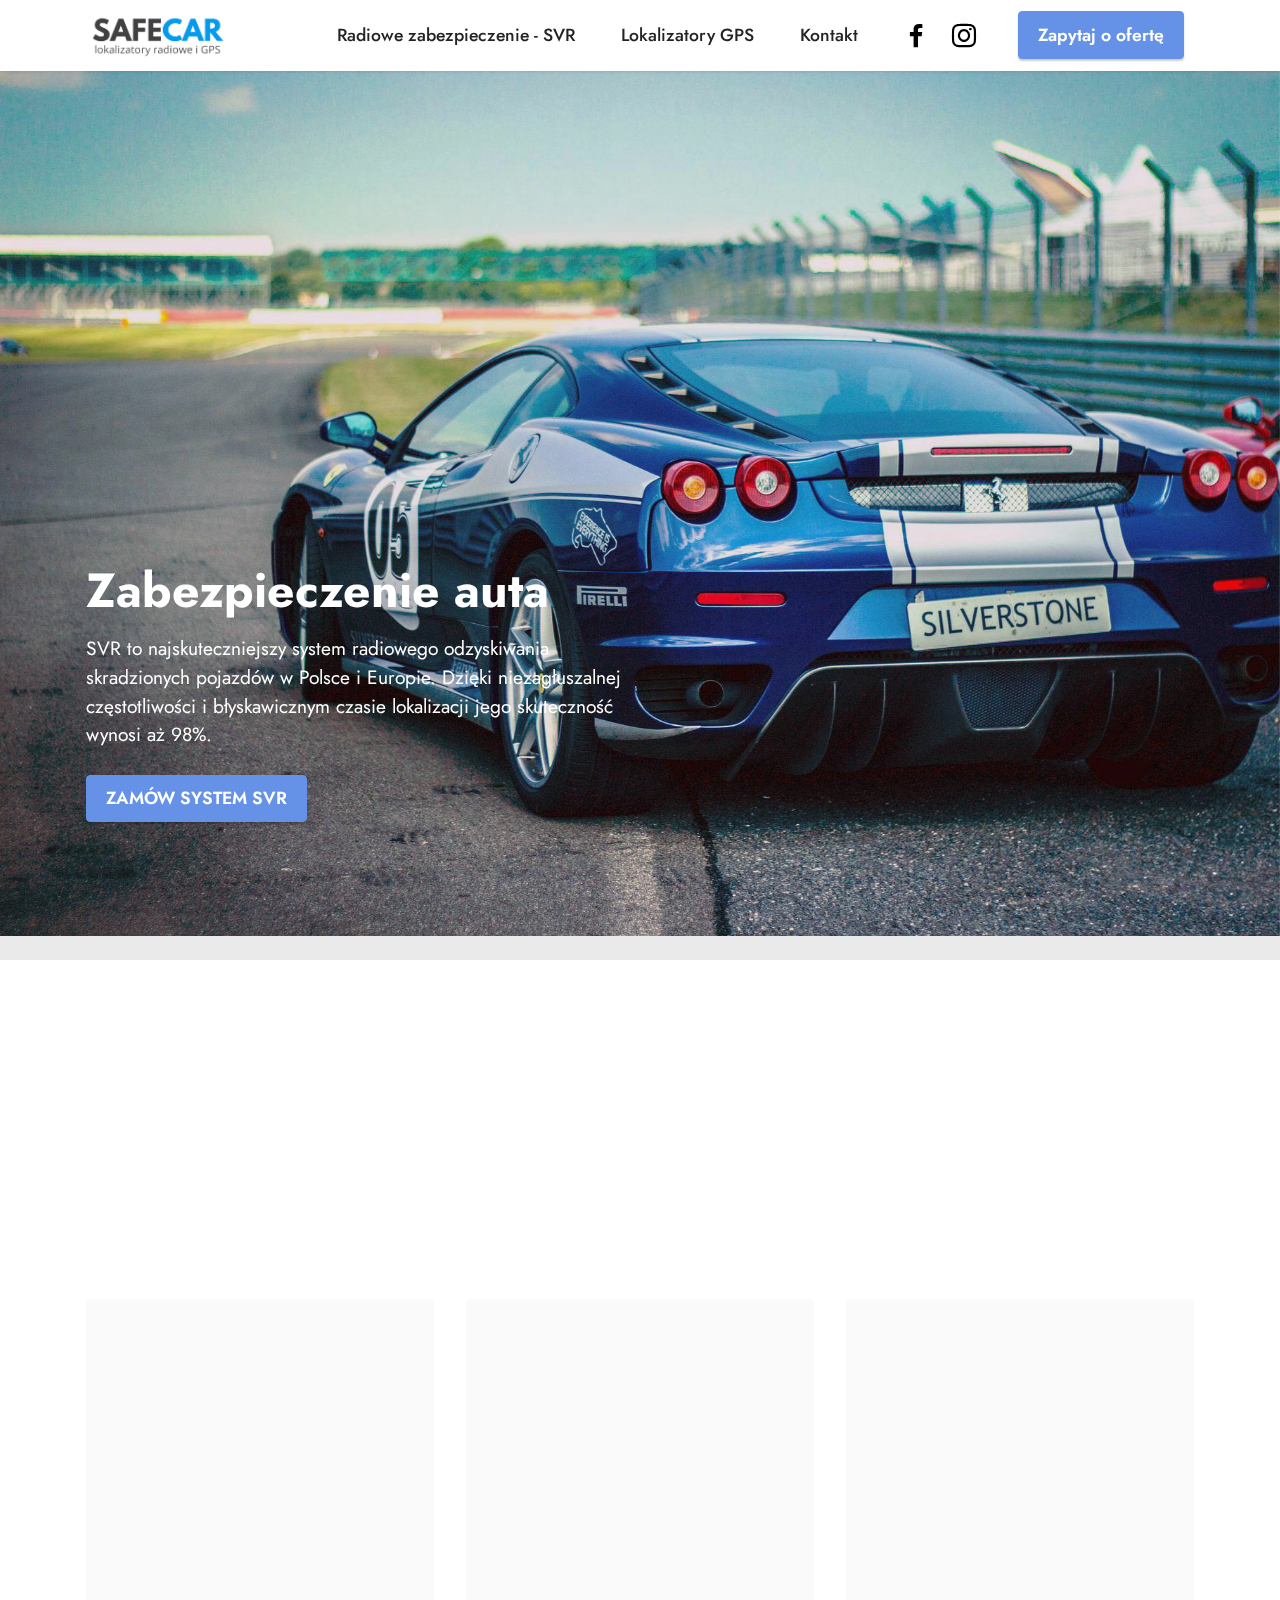
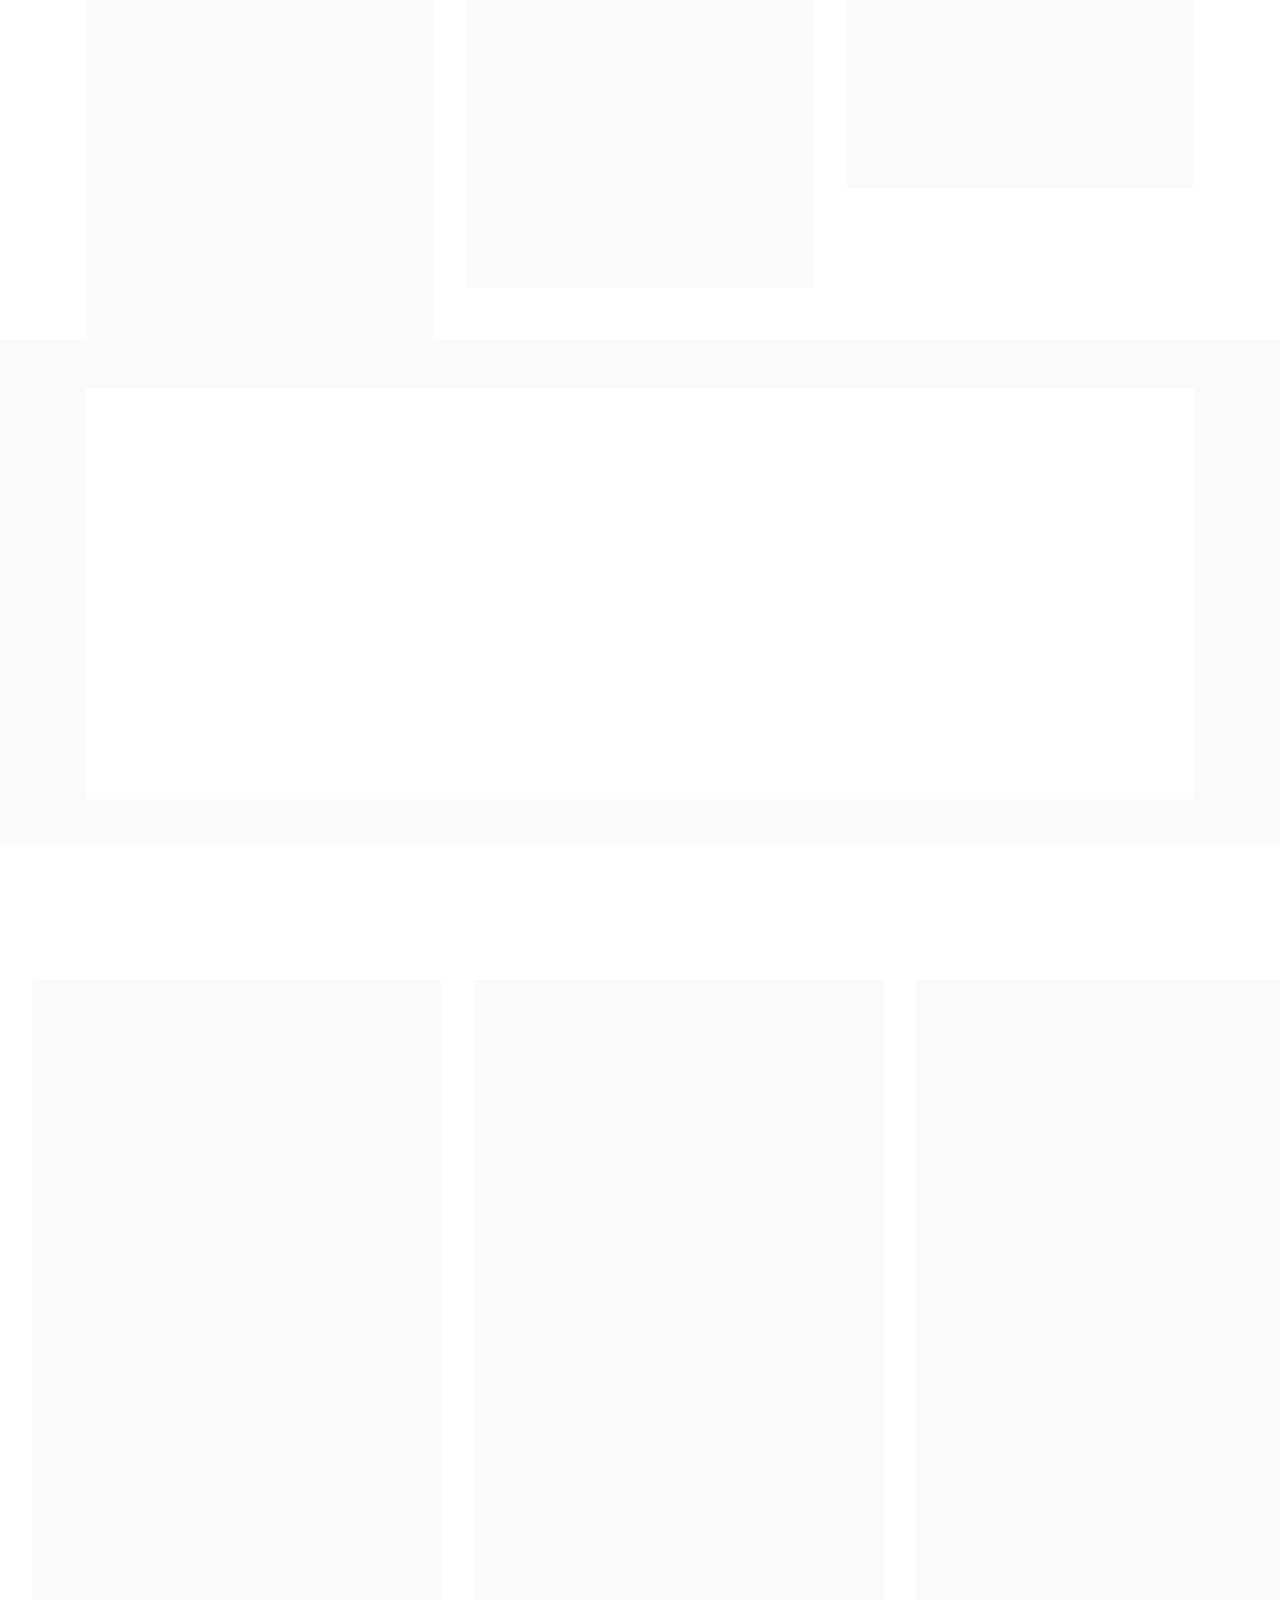
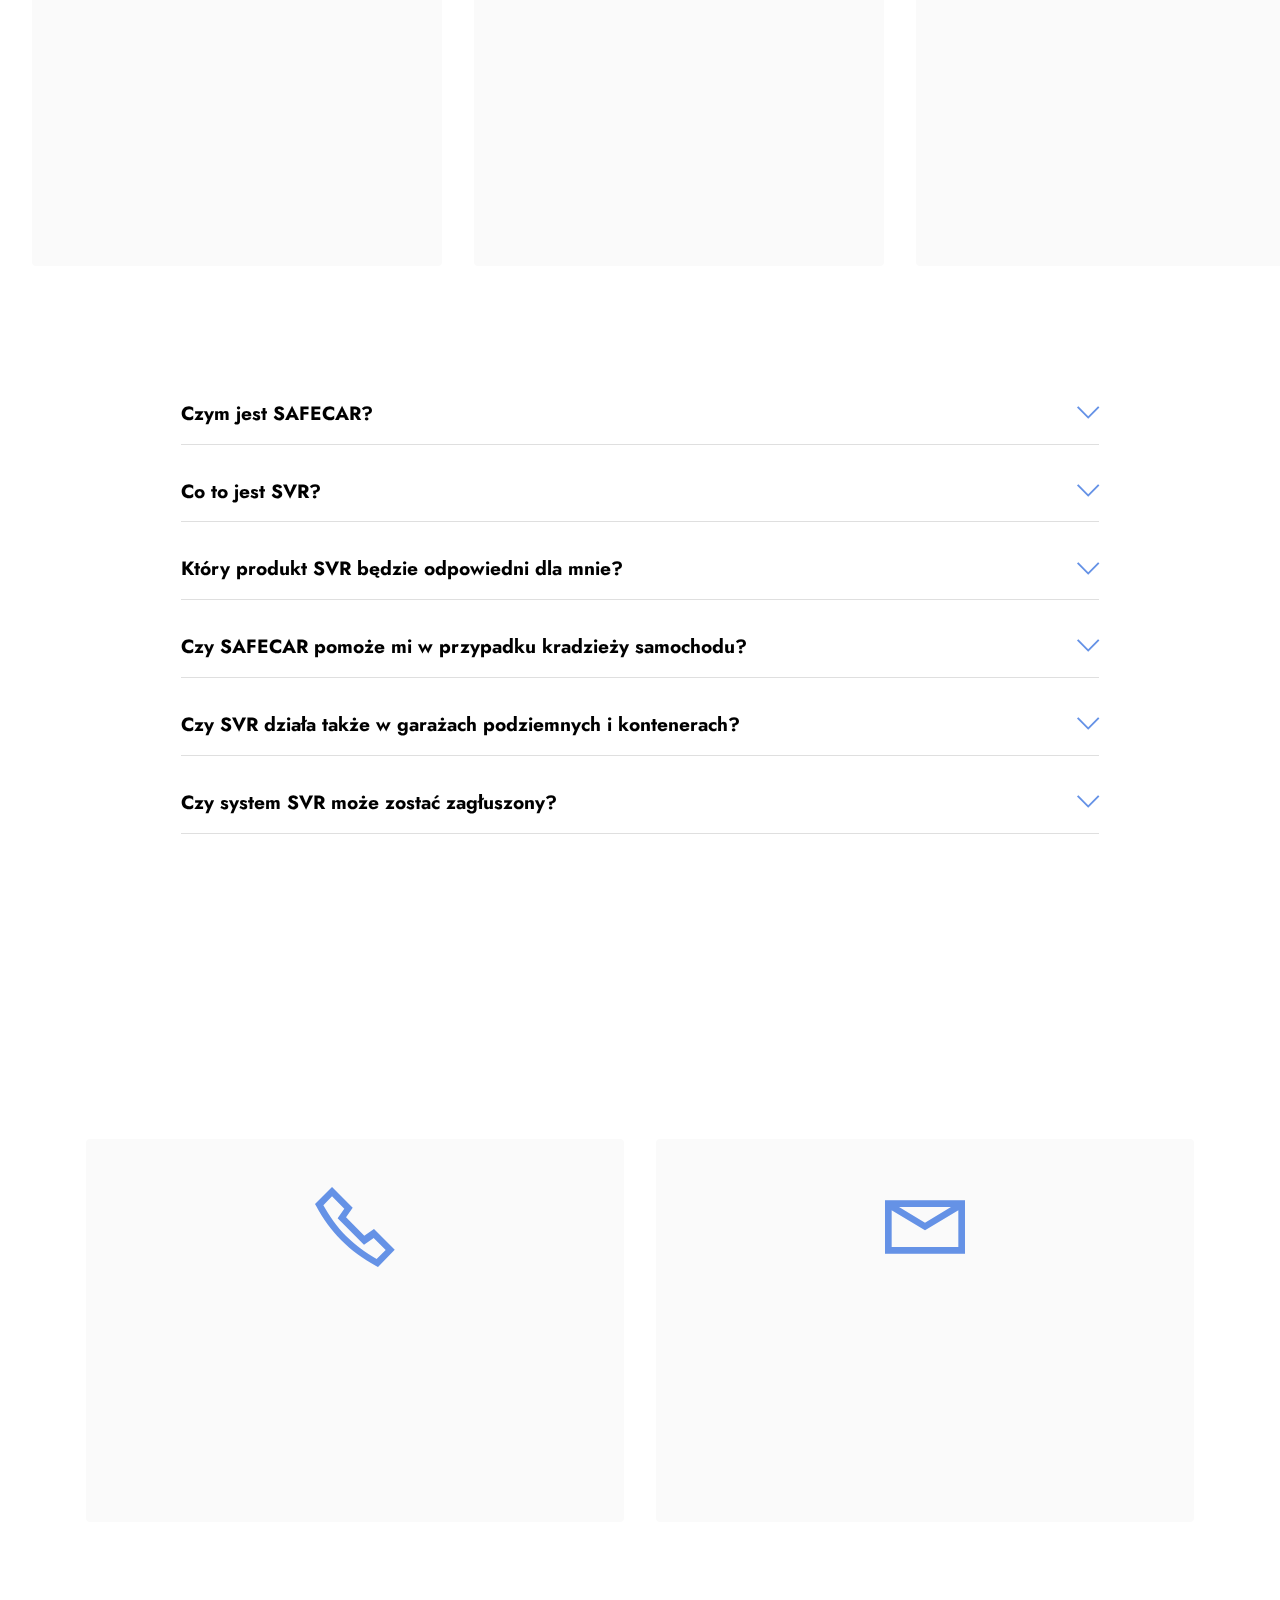
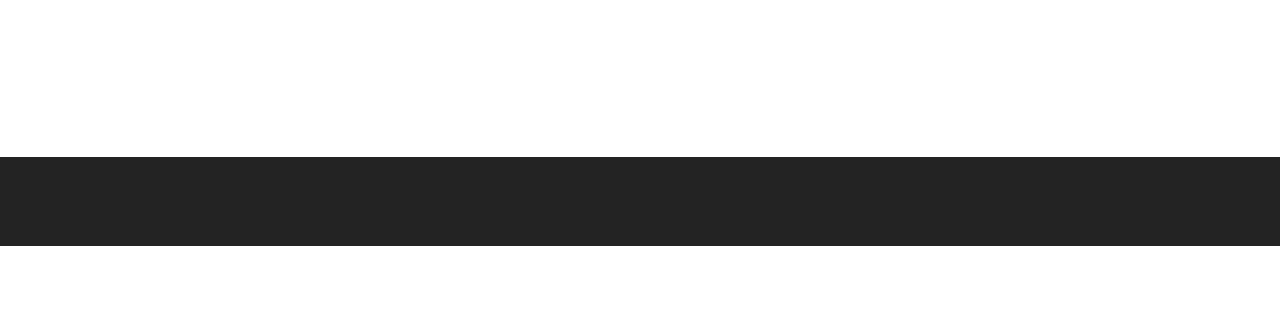
==== commit 802721f2: "create github pages" ====
--- a/index.html
+++ b/index.html
@@ -56,24 +56,21 @@
                 </div>
             </button>
             <div class="collapse navbar-collapse" id="navbarSupportedContent">
-                <ul class="navbar-nav nav-dropdown" data-app-modern-menu="true"><li class="nav-item"><a class="nav-link link text-black display-4" href="https://mobiri.se">Radiowe zabezpieczenie - SVR</a></li>
-                    <li class="nav-item"><a class="nav-link link text-black display-4" href="https://mobiri.se">Lokalizatory GPS</a></li>
+                <ul class="navbar-nav nav-dropdown" data-app-modern-menu="true"><li class="nav-item"><a class="nav-link link text-black text-primary display-4" href="page1.html">Radiowe zabezpieczenie - SVR</a></li>
+                    <li class="nav-item"><a class="nav-link link text-black text-primary display-4" href="page2.html">Lokalizatory GPS</a></li>
                     <li class="nav-item"><a class="nav-link link text-black text-primary display-4" href="index.html#contacts1-10">Kontakt</a>
                     </li></ul>
                 <div class="icons-menu">
-                    <a class="iconfont-wrapper" href="https://mobiri.se" target="_blank">
+                    <a class="iconfont-wrapper" href="https://www.facebook.com/Safe-Car-lokalizatory-radiowe-i-GSP-107905072045098" target="_blank">
                         <span class="p-2 mbr-iconfont socicon-facebook socicon"></span>
                     </a>
-                    <a class="iconfont-wrapper" href="https://mobiri.se" target="_blank">
+                    <a class="iconfont-wrapper" href="https://www.instagram.com/safecar.lokalizatory/" target="_blank">
                         <span class="p-2 mbr-iconfont socicon-instagram socicon"></span>
                     </a>
                     
                     
                 </div>
-                <div class="navbar-buttons mbr-section-btn">
-                    <a class="btn btn-primary display-4" href="https://mobiri.se">
-                        Download Now</a>
-                </div>
+                <div class="navbar-buttons mbr-section-btn"><a class="btn btn-primary display-4" href="https://mobiri.se">Zapytaj o ofertę</a></div>
             </div>
         </div>
     </nav>
@@ -92,7 +89,7 @@
                 <p class="mbr-fonts-style mbr-text mbr-white mb-3 display-7">SVR to najskuteczniejszy system radiowego odzyskiwania skradzionych pojazdów w Polsce i Europie. Dzięki niezagłuszalnej częstotliwości i błyskawicznym czasie lokalizacji jego skuteczność wynosi aż 98%.
                 </p>
 
-                <div class="mbr-section-btn"><a class="btn btn-primary display-4" href="https://mobiri.se">ZAMÓW SYSTEM SVR</a></div>
+                <div class="mbr-section-btn"><a class="btn btn-primary display-4" href="page3.html">ZAMÓW SYSTEM SVR</a></div>
             </div>
         </div>
     </div>
@@ -132,7 +129,7 @@
                         <h5 class="card-title mbr-fonts-style mb-3 display-5"><strong>Radiowa lokalizacja – SVR</strong></h5>
                         <p class="mbr-text mbr-fonts-style mb-4 display-4">
                             Unikalny system radiowy SVR stworzony do odzyskiwania skradzionych pojazdów. Załogi poszukiwawcze, własna infrastruktura, ścisła współpraca z policją.</p>
-                        <div class="mbr-section-btn mt-3"><a class="btn btn-primary-outline display-4" href="https://mobiri.se">WIĘCEJ</a></div>
+                        <div class="mbr-section-btn mt-3"><a class="btn btn-primary-outline display-4" href="page1.html">WIĘCEJ</a></div>
                     </div>
                 </div>
             </div>
@@ -146,7 +143,7 @@
                         <h5 class="card-title mbr-fonts-style mb-3 display-5"><strong>GPS do samochodu</strong></h5>
                         <p class="mbr-text mbr-fonts-style mb-4 display-4">
                             W pojeździe umieszczany jest niewielki lokalizator, który pozwala na monitorowanie jego pozycji na żywo z dowolnego urządzenia z dostępem do internetu.</p>
-                        <div class="mbr-section-btn mt-3"><a class="btn btn-primary-outline display-4" href="https://mobiri.se">WIĘCEJ</a></div>
+                        <div class="mbr-section-btn mt-3"><a class="btn btn-primary-outline display-4" href="page2.html">WIĘCEJ</a></div>
                     </div>
                 </div>
             </div>
@@ -160,7 +157,7 @@
                         <h5 class="card-title mbr-fonts-style mb-3 display-5"><strong>GPS dla flot</strong></h5>
                         <p class="mbr-text mbr-fonts-style mb-4 display-4">
                             Flota, czy tabor samochodów, to wszystkie pojazdy w firmie. O flocie samochodowej można mówić już zatem od dwóch sztuk w górę.</p>
-                        <div class="mbr-section-btn mt-3"><a class="btn btn-primary-outline display-4" href="https://mobiri.se">WIĘCEJ</a></div>
+                        <div class="mbr-section-btn mt-3"><a class="btn btn-primary-outline display-4" href="page2.html">WIĘCEJ</a></div>
                     </div>
                 </div>
             </div>
@@ -189,7 +186,7 @@
                             <strong>Chcesz zadbać o bezpieczeństwo swojego samochodu?&nbsp;</strong></h5>
                         <p class="mbr-text mbr-fonts-style display-7">Wybierz nasz niezawodny system SVR!</p>
                         
-                        <div class="mbr-section-btn pt-3"><a href="https://mobiri.se" class="btn btn-primary display-4">Sprawdź ofertę</a></div>
+                        <div class="mbr-section-btn pt-3"><a href="page3.html" class="btn btn-primary display-4">Sprawdź ofertę</a></div>
                     </div>
                 </div>
             </div>
@@ -224,8 +221,7 @@
 <br>Data kradzieży: 8 stycznia 2022
 <br>Data odnalezienia: 8 stycznia 2022&nbsp;<br></p>
                             </div>
-                            <div class="mbr-section-btn item-footer mt-2"><a href="" class="btn btn-primary item-btn display-7" target="_blank">Learn More
-                                    &gt;</a></div>
+                            
                         </div>
                     </div>
                     <div class="embla__slide slider-image item" style="margin-left: 1rem; margin-right: 1rem;">
@@ -246,8 +242,7 @@
 <br>Data kradzieży: 28.12.2020
 <br>Data odnalezienia: 28.12.2020</p>
                             </div>
-                            <div class="mbr-section-btn item-footer mt-2"><a href="" class="btn btn-primary item-btn display-7" target="_blank">Learn More
-                                    &gt;</a></div>
+                            
                         </div>
                     </div>
                     <div class="embla__slide slider-image item" style="margin-left: 1rem; margin-right: 1rem;">
@@ -268,8 +263,7 @@
 <br>Data kradzieży: 09.01.2021
 <br>Data odnalezienia: 09.01.2021<br></p>
                             </div>
-                            <div class="mbr-section-btn item-footer mt-2"><a href="" class="btn btn-primary item-btn display-7" target="_blank">Learn More
-                                    &gt;</a></div>
+                            
                         </div>
                     </div>
                     <div class="embla__slide slider-image item" style="margin-left: 1rem; margin-right: 1rem;">
@@ -290,8 +284,7 @@
 <br>Data kradzieży: 17.10.2020
 <br>Data odnalezienia: 18.10.2020<br></p>
                             </div>
-                            <div class="mbr-section-btn item-footer mt-2"><a href="" class="btn btn-primary item-btn display-7" target="_blank">Learn More
-                                    &gt;</a></div>
+                            
                         </div>
                     </div><div class="embla__slide slider-image item" style="margin-left: 1rem; margin-right: 1rem;">
                         <div class="slide-content">
@@ -312,8 +305,7 @@
 <br>Data kradzieży: 19.08.2020
 <br>Data odnalezienia: 20.08.2020<br></p>
                             </div>
-                            <div class="mbr-section-btn item-footer mt-2"><a href="" class="btn btn-primary item-btn display-7" target="_blank">Learn More
-                                    &gt;</a></div>
+                            
                         </div>
                     </div><div class="embla__slide slider-image item" style="margin-left: 1rem; margin-right: 1rem;">
                         <div class="slide-content">
@@ -333,8 +325,7 @@
 <br>Data kradzieży: 25.07.2020
 <br>Data odnalezienia: 26.07.2020<br></p>
                             </div>
-                            <div class="mbr-section-btn item-footer mt-2"><a href="" class="btn btn-primary item-btn display-7" target="_blank">Learn More
-                                    &gt;</a></div>
+                            
                         </div>
                     </div><div class="embla__slide slider-image item" style="margin-left: 1rem; margin-right: 1rem;">
                         <div class="slide-content">
@@ -354,8 +345,7 @@
 <br>Data kradzieży: 07.06.2020
 <br>Data odnalezienia: 08.06.2020<br></p>
                             </div>
-                            <div class="mbr-section-btn item-footer mt-2"><a href="" class="btn btn-primary item-btn display-7" target="_blank">Learn More
-                                    &gt;</a></div>
+                            
                         </div>
                     </div><div class="embla__slide slider-image item" style="margin-left: 1rem; margin-right: 1rem;">
                         <div class="slide-content">
@@ -375,8 +365,7 @@
 <br>Data kradzieży: 13.12.2019
 <br>Data odnalezienia: 14.12.2019<br></p>
                             </div>
-                            <div class="mbr-section-btn item-footer mt-2"><a href="" class="btn btn-primary item-btn display-7" target="_blank">Learn More
-                                    &gt;</a></div>
+                            
                         </div>
                     </div>
                 </div>
@@ -568,11 +557,11 @@
                     <strong>Obserwuj nas!</strong></h3>
                 <div class="social-list align-center">
                    
-                    <a class="iconfont-wrapper bg-facebook m-2 " target="_blank" href="https://mobiri.se">
+                    <a class="iconfont-wrapper bg-facebook m-2 " target="_blank" href="https://www.facebook.com/Safe-Car-lokalizatory-radiowe-i-GSP-107905072045098">
                             <span class="socicon-facebook socicon"></span>
                         </a>
                         
-                        <a class="iconfont-wrapper bg-instagram m-2" href="https://mobiri.se" target="_blank">
+                        <a class="iconfont-wrapper bg-instagram m-2" href="https://www.instagram.com/safecar.lokalizatory/" target="_blank">
                             <span class="socicon-instagram socicon"></span>
                         </a>
                         
@@ -599,12 +588,11 @@
         <div class="media-container-row align-center mbr-white">
             <div class="col-12">
                 <p class="mbr-text mb-0 mbr-fonts-style display-7">
-                    © Copyright 2025 Mobirise - All Rights Reserved
-                </p>
-            </div>
-        </div>
-    </div>
-</section><section class="display-7" style="padding: 0;align-items: center;justify-content: center;flex-wrap: wrap;    align-content: center;display: flex;position: relative;height: 4rem;"><a href="https://mobiri.se/2855053" style="flex: 1 1;height: 4rem;position: absolute;width: 100%;z-index: 1;"><img alt="" style="height: 4rem;" src="[data-uri]"></a><p style="margin: 0;text-align: center;" class="display-7">Made with Mobirise &#8204;</p><a style="z-index:1" href="https://mobirise.com/offline-website-builder.html">Offline Website Builder</a></section><script src="assets/bootstrap/js/bootstrap.bundle.min.js"></script>  <script src="assets/parallax/jarallax.js"></script>  <script src="assets/smoothscroll/smooth-scroll.js"></script>  <script src="assets/ytplayer/index.js"></script>  <script src="assets/embla/embla.min.js"></script>  <script src="assets/embla/script.js"></script>  <script src="assets/mbr-switch-arrow/mbr-switch-arrow.js"></script>  <script src="assets/dropdown/js/navbar-dropdown.js"></script>  <script src="assets/theme/js/script.js"></script>  
+                    © SAFECAR 2022 | lokalizatory radiowe i GPS</p>
+            </div>
+        </div>
+    </div>
+</section><section class="display-7" style="padding: 0;align-items: center;justify-content: center;flex-wrap: wrap;    align-content: center;display: flex;position: relative;height: 4rem;"><a href="https://mobiri.se/2855053" style="flex: 1 1;height: 4rem;position: absolute;width: 100%;z-index: 1;"><img alt="" style="height: 4rem;" src="[data-uri]"></a><p style="margin: 0;text-align: center;" class="display-7">Created with Mobirise &#8204;</p><a style="z-index:1" href="https://mobirise.com/html-builder.html">Free HTML Site Creator</a></section><script src="assets/bootstrap/js/bootstrap.bundle.min.js"></script>  <script src="assets/parallax/jarallax.js"></script>  <script src="assets/smoothscroll/smooth-scroll.js"></script>  <script src="assets/ytplayer/index.js"></script>  <script src="assets/embla/embla.min.js"></script>  <script src="assets/embla/script.js"></script>  <script src="assets/mbr-switch-arrow/mbr-switch-arrow.js"></script>  <script src="assets/dropdown/js/navbar-dropdown.js"></script>  <script src="assets/theme/js/script.js"></script>  
   
   
  <div id="scrollToTop" class="scrollToTop mbr-arrow-up"><a style="text-align: center;"><i class="mbr-arrow-up-icon mbr-arrow-up-icon-cm cm-icon cm-icon-smallarrow-up"></i></a></div>
--- a/assets/mobirise/css/mbr-additional.css
+++ b/assets/mobirise/css/mbr-additional.css
@@ -833,7 +833,7 @@
 }
 .cid-tfHsvYPtnF {
   padding-top: 3rem;
-  padding-bottom: 3rem;
+  padding-bottom: 0rem;
   background-color: #ffffff;
 }
 .cid-tfHsvYPtnF img,
@@ -858,18 +858,12 @@
 }
 @media (min-width: 992px) {
   .cid-tfHsvYPtnF .slide-content .item-content {
-    padding: 2rem 2rem 0;
-  }
-  .cid-tfHsvYPtnF .slide-content .item-footer {
-    padding: 0 2rem 2rem;
+    padding: 2rem;
   }
 }
 @media (max-width: 991px) {
   .cid-tfHsvYPtnF .slide-content .item-content {
-    padding: 1rem 1rem 0;
-  }
-  .cid-tfHsvYPtnF .slide-content .item-footer {
-    padding: 0 1rem 1rem;
+    padding: 1rem;
   }
 }
 .cid-tfHsvYPtnF .mbr-section-btn {
@@ -1378,7 +1372,7 @@
   }
 }
 .cid-tfCsBWLKYX {
-  padding-top: 3rem;
+  padding-top: 5rem;
   padding-bottom: 0rem;
   background-color: #ffffff;
 }
@@ -1470,3 +1464,1985 @@
   background-color: #232323;
   overflow: hidden;
 }
+.cid-tfITCO8JNu {
+  padding-top: 4rem;
+  padding-bottom: 0rem;
+  background-color: #ffffff;
+}
+.cid-tfITCO8JNu .mbr-fallback-image.disabled {
+  display: none;
+}
+.cid-tfITCO8JNu .mbr-fallback-image {
+  display: block;
+  background-size: cover;
+  background-position: center center;
+  width: 100%;
+  height: 100%;
+  position: absolute;
+  top: 0;
+}
+.cid-tfITCT87WH {
+  z-index: 1000;
+  width: 100%;
+  position: relative;
+  min-height: 60px;
+}
+.cid-tfITCT87WH nav.navbar {
+  position: fixed;
+}
+.cid-tfITCT87WH .dropdown-item:before {
+  font-family: Moririse2 !important;
+  content: "\e966";
+  display: inline-block;
+  width: 0;
+  position: absolute;
+  left: 1rem;
+  top: 0.5rem;
+  margin-right: 0.5rem;
+  line-height: 1;
+  font-size: inherit;
+  vertical-align: middle;
+  text-align: center;
+  overflow: hidden;
+  transform: scale(0, 1);
+  transition: all 0.25s ease-in-out;
+}
+.cid-tfITCT87WH .dropdown-menu {
+  padding: 0;
+  border-radius: 4px;
+  box-shadow: 0 1px 3px 0 rgba(0, 0, 0, 0.1);
+}
+.cid-tfITCT87WH .dropdown-item {
+  border-bottom: 1px solid #e6e6e6;
+}
+.cid-tfITCT87WH .dropdown-item:hover,
+.cid-tfITCT87WH .dropdown-item:focus {
+  background: #6592e6 !important;
+  color: white !important;
+}
+.cid-tfITCT87WH .dropdown-item:hover span {
+  color: white;
+}
+.cid-tfITCT87WH .dropdown-item:first-child {
+  border-top-left-radius: 4px;
+  border-top-right-radius: 4px;
+}
+.cid-tfITCT87WH .dropdown-item:last-child {
+  border-bottom: none;
+  border-bottom-left-radius: 4px;
+  border-bottom-right-radius: 4px;
+}
+.cid-tfITCT87WH .nav-dropdown .link {
+  padding: 0 0.3em !important;
+  margin: 0.667em 1em !important;
+}
+.cid-tfITCT87WH .nav-dropdown .link.dropdown-toggle::after {
+  margin-left: 0.5rem;
+  margin-top: 0.2rem;
+}
+.cid-tfITCT87WH .nav-link {
+  position: relative;
+}
+.cid-tfITCT87WH .container {
+  display: flex;
+  margin: auto;
+}
+@media (min-width: 992px) {
+  .cid-tfITCT87WH .container {
+    flex-wrap: nowrap;
+  }
+}
+.cid-tfITCT87WH .iconfont-wrapper {
+  color: #000000 !important;
+  font-size: 1.5rem;
+  padding-right: 0.5rem;
+}
+.cid-tfITCT87WH .dropdown-menu,
+.cid-tfITCT87WH .navbar.opened {
+  background: #ffffff !important;
+}
+.cid-tfITCT87WH .nav-item:focus,
+.cid-tfITCT87WH .nav-link:focus {
+  outline: none;
+}
+.cid-tfITCT87WH .dropdown .dropdown-menu .dropdown-item {
+  width: auto;
+  transition: all 0.25s ease-in-out;
+}
+.cid-tfITCT87WH .dropdown .dropdown-menu .dropdown-item::after {
+  right: 0.5rem;
+}
+.cid-tfITCT87WH .dropdown .dropdown-menu .dropdown-item .mbr-iconfont {
+  margin-right: 0.5rem;
+  vertical-align: sub;
+}
+.cid-tfITCT87WH .dropdown .dropdown-menu .dropdown-item .mbr-iconfont:before {
+  display: inline-block;
+  transform: scale(1, 1);
+  transition: all 0.25s ease-in-out;
+}
+.cid-tfITCT87WH .collapsed .dropdown-menu .dropdown-item:before {
+  display: none;
+}
+.cid-tfITCT87WH .collapsed .dropdown .dropdown-menu .dropdown-item {
+  padding: 0.235em 1.5em 0.235em 1.5em !important;
+  transition: none;
+  margin: 0 !important;
+}
+.cid-tfITCT87WH .navbar {
+  min-height: 70px;
+  transition: all 0.3s;
+  border-bottom: 1px solid transparent;
+  box-shadow: 0 1px 3px 0 rgba(0, 0, 0, 0.1);
+  background: #ffffff;
+}
+.cid-tfITCT87WH .navbar.opened {
+  transition: all 0.3s;
+}
+.cid-tfITCT87WH .navbar .dropdown-item {
+  padding: 0.5rem 1.8rem;
+}
+.cid-tfITCT87WH .navbar .navbar-logo img {
+  width: auto;
+}
+.cid-tfITCT87WH .navbar .navbar-collapse {
+  justify-content: flex-end;
+  z-index: 1;
+}
+.cid-tfITCT87WH .navbar.collapsed {
+  justify-content: center;
+}
+.cid-tfITCT87WH .navbar.collapsed .nav-item .nav-link::before {
+  display: none;
+}
+.cid-tfITCT87WH .navbar.collapsed.opened .dropdown-menu {
+  top: 0;
+}
+@media (min-width: 992px) {
+  .cid-tfITCT87WH .navbar.collapsed.opened:not(.navbar-short) .navbar-collapse {
+    max-height: calc(98.5vh - 3rem);
+  }
+}
+.cid-tfITCT87WH .navbar.collapsed .dropdown-menu .dropdown-submenu {
+  left: 0 !important;
+}
+.cid-tfITCT87WH .navbar.collapsed .dropdown-menu .dropdown-item:after {
+  right: auto;
+}
+.cid-tfITCT87WH .navbar.collapsed .dropdown-menu .dropdown-toggle[data-toggle="dropdown-submenu"]:after {
+  margin-left: 0.5rem;
+  margin-top: 0.2rem;
+  border-top: 0.35em solid;
+  border-right: 0.35em solid transparent;
+  border-left: 0.35em solid transparent;
+  border-bottom: 0;
+  top: 41%;
+}
+.cid-tfITCT87WH .navbar.collapsed ul.navbar-nav li {
+  margin: auto;
+}
+.cid-tfITCT87WH .navbar.collapsed .dropdown-menu .dropdown-item {
+  padding: 0.25rem 1.5rem;
+  text-align: center;
+}
+.cid-tfITCT87WH .navbar.collapsed .icons-menu {
+  padding-left: 0;
+  padding-right: 0;
+  padding-top: 0.5rem;
+  padding-bottom: 0.5rem;
+}
+@media (max-width: 991px) {
+  .cid-tfITCT87WH .navbar .nav-item .nav-link::before {
+    display: none;
+  }
+  .cid-tfITCT87WH .navbar.opened .dropdown-menu {
+    top: 0;
+  }
+  .cid-tfITCT87WH .navbar .dropdown-menu .dropdown-submenu {
+    left: 0 !important;
+  }
+  .cid-tfITCT87WH .navbar .dropdown-menu .dropdown-item:after {
+    right: auto;
+  }
+  .cid-tfITCT87WH .navbar .dropdown-menu .dropdown-toggle[data-toggle="dropdown-submenu"]:after {
+    margin-left: 0.5rem;
+    margin-top: 0.2rem;
+    border-top: 0.35em solid;
+    border-right: 0.35em solid transparent;
+    border-left: 0.35em solid transparent;
+    border-bottom: 0;
+    top: 40%;
+  }
+  .cid-tfITCT87WH .navbar .navbar-logo img {
+    height: 3rem !important;
+  }
+  .cid-tfITCT87WH .navbar ul.navbar-nav li {
+    margin: auto;
+  }
+  .cid-tfITCT87WH .navbar .dropdown-menu .dropdown-item {
+    padding: 0.25rem 1.5rem !important;
+    text-align: center;
+  }
+  .cid-tfITCT87WH .navbar .navbar-brand {
+    flex-shrink: initial;
+    flex-basis: auto;
+    word-break: break-word;
+    padding-right: 2rem;
+  }
+  .cid-tfITCT87WH .navbar .navbar-toggler {
+    flex-basis: auto;
+  }
+  .cid-tfITCT87WH .navbar .icons-menu {
+    padding-left: 0;
+    padding-top: 0.5rem;
+    padding-bottom: 0.5rem;
+  }
+}
+@media (max-width: 991px) and (max-width: 767px) {
+  .cid-tfITCT87WH .navbar .navbar-brand {
+    width: calc(100% - 31px);
+  }
+}
+.cid-tfITCT87WH .navbar.navbar-short {
+  min-height: 60px;
+}
+.cid-tfITCT87WH .navbar.navbar-short .navbar-logo img {
+  height: 2.5rem !important;
+}
+.cid-tfITCT87WH .navbar.navbar-short .navbar-brand {
+  min-height: 60px;
+  padding: 0;
+}
+.cid-tfITCT87WH .navbar-brand {
+  min-height: 70px;
+  flex-shrink: 0;
+  align-items: center;
+  margin-right: 0;
+  padding: 10px 0;
+  transition: all 0.3s;
+  word-break: break-word;
+  z-index: 1;
+}
+.cid-tfITCT87WH .navbar-brand .navbar-caption {
+  line-height: inherit !important;
+}
+.cid-tfITCT87WH .navbar-brand .navbar-logo a {
+  outline: none;
+}
+.cid-tfITCT87WH .dropdown-item.active,
+.cid-tfITCT87WH .dropdown-item:active {
+  background-color: transparent;
+}
+.cid-tfITCT87WH .navbar-expand-lg .navbar-nav .nav-link {
+  padding: 0;
+}
+.cid-tfITCT87WH .nav-dropdown .link.dropdown-toggle {
+  margin-right: 1.667em;
+}
+.cid-tfITCT87WH .nav-dropdown .link.dropdown-toggle[aria-expanded="true"] {
+  margin-right: 0;
+  padding: 0.667em 1.667em;
+}
+.cid-tfITCT87WH .navbar.navbar-expand-lg .dropdown .dropdown-menu {
+  background: #ffffff;
+}
+.cid-tfITCT87WH .navbar.navbar-expand-lg .dropdown .dropdown-menu .dropdown-submenu {
+  margin: 0;
+  left: 100%;
+}
+.cid-tfITCT87WH .navbar .dropdown.open > .dropdown-menu {
+  display: block;
+}
+.cid-tfITCT87WH ul.navbar-nav {
+  flex-wrap: wrap;
+}
+.cid-tfITCT87WH .navbar-buttons {
+  text-align: center;
+  min-width: 170px;
+}
+.cid-tfITCT87WH button.navbar-toggler {
+  outline: none;
+  width: 31px;
+  height: 20px;
+  cursor: pointer;
+  transition: all 0.2s;
+  position: relative;
+  align-self: center;
+}
+.cid-tfITCT87WH button.navbar-toggler .hamburger span {
+  position: absolute;
+  right: 0;
+  width: 30px;
+  height: 2px;
+  border-right: 5px;
+  background-color: #000000;
+}
+.cid-tfITCT87WH button.navbar-toggler .hamburger span:nth-child(1) {
+  top: 0;
+  transition: all 0.2s;
+}
+.cid-tfITCT87WH button.navbar-toggler .hamburger span:nth-child(2) {
+  top: 8px;
+  transition: all 0.15s;
+}
+.cid-tfITCT87WH button.navbar-toggler .hamburger span:nth-child(3) {
+  top: 8px;
+  transition: all 0.15s;
+}
+.cid-tfITCT87WH button.navbar-toggler .hamburger span:nth-child(4) {
+  top: 16px;
+  transition: all 0.2s;
+}
+.cid-tfITCT87WH nav.opened .hamburger span:nth-child(1) {
+  top: 8px;
+  width: 0;
+  opacity: 0;
+  right: 50%;
+  transition: all 0.2s;
+}
+.cid-tfITCT87WH nav.opened .hamburger span:nth-child(2) {
+  transform: rotate(45deg);
+  transition: all 0.25s;
+}
+.cid-tfITCT87WH nav.opened .hamburger span:nth-child(3) {
+  transform: rotate(-45deg);
+  transition: all 0.25s;
+}
+.cid-tfITCT87WH nav.opened .hamburger span:nth-child(4) {
+  top: 8px;
+  width: 0;
+  opacity: 0;
+  right: 50%;
+  transition: all 0.2s;
+}
+.cid-tfITCT87WH .navbar-dropdown {
+  padding: 0 1rem;
+  position: fixed;
+}
+.cid-tfITCT87WH a.nav-link {
+  display: flex;
+  align-items: center;
+  justify-content: center;
+}
+.cid-tfITCT87WH .icons-menu {
+  flex-wrap: nowrap;
+  display: flex;
+  justify-content: center;
+  padding-left: 1rem;
+  padding-right: 1rem;
+  padding-top: 0.3rem;
+  text-align: center;
+}
+@media screen and (-ms-high-contrast: active), (-ms-high-contrast: none) {
+  .cid-tfITCT87WH .navbar {
+    height: 70px;
+  }
+  .cid-tfITCT87WH .navbar.opened {
+    height: auto;
+  }
+  .cid-tfITCT87WH .nav-item .nav-link:hover::before {
+    width: 175%;
+    max-width: calc(100% + 2rem);
+    left: -1rem;
+  }
+}
+.cid-tfIWmduLm8 {
+  padding-top: 3rem;
+  padding-bottom: 2rem;
+  background-color: #ffffff;
+}
+.cid-tfIWmduLm8 .mbr-fallback-image.disabled {
+  display: none;
+}
+.cid-tfIWmduLm8 .mbr-fallback-image {
+  display: block;
+  background-size: cover;
+  background-position: center center;
+  width: 100%;
+  height: 100%;
+  position: absolute;
+  top: 0;
+}
+@media (max-width: 991px) {
+  .cid-tfIWmduLm8 .image-wrapper {
+    margin-bottom: 1rem;
+  }
+}
+.cid-tfIWmduLm8 img {
+  width: 100%;
+}
+@media (min-width: 992px) {
+  .cid-tfIWmduLm8 .text-wrapper {
+    padding: 2rem;
+  }
+}
+.cid-tfIWmduLm8 .mbr-text {
+  text-align: left;
+}
+.cid-tfIWmImBIm {
+  padding-top: 2rem;
+  padding-bottom: 2rem;
+  background-color: #ffffff;
+}
+.cid-tfIWmImBIm .mbr-fallback-image.disabled {
+  display: none;
+}
+.cid-tfIWmImBIm .mbr-fallback-image {
+  display: block;
+  background-size: cover;
+  background-position: center center;
+  width: 100%;
+  height: 100%;
+  position: absolute;
+  top: 0;
+}
+@media (max-width: 991px) {
+  .cid-tfIWmImBIm .image-wrapper {
+    margin-bottom: 1rem;
+  }
+}
+.cid-tfIWmImBIm .row {
+  flex-direction: row-reverse;
+}
+.cid-tfIWmImBIm img {
+  width: 100%;
+}
+@media (min-width: 992px) {
+  .cid-tfIWmImBIm .text-wrapper {
+    padding: 2rem;
+  }
+}
+.cid-tfIWn2Mvd1 {
+  padding-top: 3rem;
+  padding-bottom: 2rem;
+  background-color: #ffffff;
+}
+.cid-tfIWn2Mvd1 .mbr-fallback-image.disabled {
+  display: none;
+}
+.cid-tfIWn2Mvd1 .mbr-fallback-image {
+  display: block;
+  background-size: cover;
+  background-position: center center;
+  width: 100%;
+  height: 100%;
+  position: absolute;
+  top: 0;
+}
+@media (max-width: 991px) {
+  .cid-tfIWn2Mvd1 .image-wrapper {
+    margin-bottom: 1rem;
+  }
+}
+.cid-tfIWn2Mvd1 img {
+  width: 100%;
+}
+@media (min-width: 992px) {
+  .cid-tfIWn2Mvd1 .text-wrapper {
+    padding: 2rem;
+  }
+}
+.cid-tfIWnl4NLg {
+  padding-top: 2rem;
+  padding-bottom: 2rem;
+  background-color: #ffffff;
+}
+.cid-tfIWnl4NLg .mbr-fallback-image.disabled {
+  display: none;
+}
+.cid-tfIWnl4NLg .mbr-fallback-image {
+  display: block;
+  background-size: cover;
+  background-position: center center;
+  width: 100%;
+  height: 100%;
+  position: absolute;
+  top: 0;
+}
+@media (max-width: 991px) {
+  .cid-tfIWnl4NLg .image-wrapper {
+    margin-bottom: 1rem;
+  }
+}
+.cid-tfIWnl4NLg .row {
+  flex-direction: row-reverse;
+}
+.cid-tfIWnl4NLg img {
+  width: 100%;
+}
+@media (min-width: 992px) {
+  .cid-tfIWnl4NLg .text-wrapper {
+    padding: 2rem;
+  }
+}
+.cid-tfIWplPLso {
+  padding-top: 2rem;
+  padding-bottom: 2rem;
+  background-color: #ffffff;
+}
+.cid-tfIWplPLso .mbr-fallback-image.disabled {
+  display: none;
+}
+.cid-tfIWplPLso .mbr-fallback-image {
+  display: block;
+  background-size: cover;
+  background-position: center center;
+  width: 100%;
+  height: 100%;
+  position: absolute;
+  top: 0;
+}
+@media (max-width: 991px) {
+  .cid-tfIWplPLso .image-wrapper {
+    margin-bottom: 1rem;
+  }
+}
+.cid-tfIWplPLso img {
+  width: 100%;
+}
+@media (min-width: 992px) {
+  .cid-tfIWplPLso .text-wrapper {
+    padding: 2rem;
+  }
+}
+.cid-tfIWqUtN79 {
+  padding-top: 2rem;
+  padding-bottom: 2rem;
+  background-color: #ffffff;
+}
+.cid-tfIWqUtN79 .mbr-fallback-image.disabled {
+  display: none;
+}
+.cid-tfIWqUtN79 .mbr-fallback-image {
+  display: block;
+  background-size: cover;
+  background-position: center center;
+  width: 100%;
+  height: 100%;
+  position: absolute;
+  top: 0;
+}
+@media (max-width: 991px) {
+  .cid-tfIWqUtN79 .image-wrapper {
+    margin-bottom: 1rem;
+  }
+}
+.cid-tfIWqUtN79 .row {
+  flex-direction: row-reverse;
+}
+.cid-tfIWqUtN79 img {
+  width: 100%;
+}
+@media (min-width: 992px) {
+  .cid-tfIWqUtN79 .text-wrapper {
+    padding: 2rem;
+  }
+}
+.cid-tfIWs9Kzzs {
+  padding-top: 2rem;
+  padding-bottom: 2rem;
+  background-color: #ffffff;
+}
+.cid-tfIWs9Kzzs .mbr-fallback-image.disabled {
+  display: none;
+}
+.cid-tfIWs9Kzzs .mbr-fallback-image {
+  display: block;
+  background-size: cover;
+  background-position: center center;
+  width: 100%;
+  height: 100%;
+  position: absolute;
+  top: 0;
+}
+@media (max-width: 991px) {
+  .cid-tfIWs9Kzzs .image-wrapper {
+    margin-bottom: 1rem;
+  }
+}
+.cid-tfIWs9Kzzs img {
+  width: 100%;
+}
+@media (min-width: 992px) {
+  .cid-tfIWs9Kzzs .text-wrapper {
+    padding: 2rem;
+  }
+}
+.cid-tfIWuc1mdm {
+  padding-top: 2rem;
+  padding-bottom: 2rem;
+  background-color: #ffffff;
+}
+.cid-tfIWuc1mdm .mbr-fallback-image.disabled {
+  display: none;
+}
+.cid-tfIWuc1mdm .mbr-fallback-image {
+  display: block;
+  background-size: cover;
+  background-position: center center;
+  width: 100%;
+  height: 100%;
+  position: absolute;
+  top: 0;
+}
+@media (max-width: 991px) {
+  .cid-tfIWuc1mdm .image-wrapper {
+    margin-bottom: 1rem;
+  }
+}
+.cid-tfIWuc1mdm .row {
+  flex-direction: row-reverse;
+}
+.cid-tfIWuc1mdm img {
+  width: 100%;
+}
+@media (min-width: 992px) {
+  .cid-tfIWuc1mdm .text-wrapper {
+    padding: 2rem;
+  }
+}
+.cid-tfITCPyeIe {
+  padding-top: 2rem;
+  padding-bottom: 3rem;
+  background-color: #fafafa;
+}
+.cid-tfITCPyeIe .mbr-fallback-image.disabled {
+  display: none;
+}
+.cid-tfITCPyeIe .mbr-fallback-image {
+  display: block;
+  background-size: cover;
+  background-position: center center;
+  width: 100%;
+  height: 100%;
+  position: absolute;
+  top: 0;
+}
+.cid-tfITCPyeIe .oldcost {
+  text-decoration: line-through;
+  color: #353535;
+}
+.cid-tfITCPyeIe .currentcost {
+  color: #232323;
+}
+.cid-tfITCPyeIe .card-wrapper {
+  border-radius: 4px;
+  background: #ffffff;
+}
+@media (min-width: 992px) {
+  .cid-tfITCPyeIe .text-box {
+    padding: 2rem;
+    padding-right: 4rem;
+  }
+}
+@media (max-width: 991px) {
+  .cid-tfITCPyeIe .text-box {
+    padding: 2rem;
+  }
+}
+@media (max-width: 767px) {
+  .cid-tfITCPyeIe .text-box {
+    padding: 1rem;
+  }
+}
+.cid-tfITCPyeIe .image-wrapper img {
+  width: 100%;
+  object-fit: cover;
+}
+.cid-tfITCTBC3s {
+  padding-top: 5rem;
+  padding-bottom: 0rem;
+  background-color: #ffffff;
+}
+.cid-tfITCTBC3s .mbr-fallback-image.disabled {
+  display: none;
+}
+.cid-tfITCTBC3s .mbr-fallback-image {
+  display: block;
+  background-size: cover;
+  background-position: center center;
+  width: 100%;
+  height: 100%;
+  position: absolute;
+  top: 0;
+}
+.cid-tfITCTBC3s .mbr-iconfont {
+  display: block;
+  font-size: 5rem;
+  color: #6592e6;
+  margin-bottom: 2rem;
+}
+.cid-tfITCTBC3s .card-wrapper {
+  padding: 3rem;
+  background: #fafafa;
+  border-radius: 4px;
+}
+@media (max-width: 992px) {
+  .cid-tfITCTBC3s .card-wrapper {
+    margin-bottom: 2rem;
+  }
+}
+@media (max-width: 767px) {
+  .cid-tfITCTBC3s .card-wrapper {
+    padding: 3rem 1rem;
+  }
+}
+.cid-tfITCTBC3s .mbr-text {
+  text-align: center;
+}
+.cid-tfITCU1Vmd {
+  padding-top: 3rem;
+  padding-bottom: 3rem;
+  background-color: #ffffff;
+}
+.cid-tfITCU1Vmd .mbr-fallback-image.disabled {
+  display: none;
+}
+.cid-tfITCU1Vmd .mbr-fallback-image {
+  display: block;
+  background-size: cover;
+  background-position: center center;
+  width: 100%;
+  height: 100%;
+  position: absolute;
+  top: 0;
+}
+.cid-tfITCU1Vmd .bg-facebook {
+  background: #1778f2;
+  color: #ffffff;
+}
+.cid-tfITCU1Vmd .bg-facebook:hover {
+  background: #0b60cb;
+}
+.cid-tfITCU1Vmd .bg-instagram {
+  background: #f00075;
+  color: #ffffff;
+}
+.cid-tfITCU1Vmd .bg-instagram:hover {
+  background: #bd005c;
+}
+.cid-tfITCU1Vmd .iconfont-wrapper {
+  display: inline-block;
+  font-size: 32px;
+  border-radius: 50%;
+  width: 55px;
+  height: 55px;
+  line-height: 55px;
+  text-align: center;
+  transition: all 0.3s ease-in-out;
+}
+.cid-tfITCU1Vmd [class^="socicon-"]:before,
+.cid-tfITCU1Vmd [class*=" socicon-"]:before {
+  line-height: 55px;
+  padding: .6rem;
+}
+.cid-tfITCUx83W {
+  padding-top: 30px;
+  padding-bottom: 30px;
+  background-color: #232323;
+  overflow: hidden;
+}
+.cid-tfJ6ofjgJL {
+  padding-top: 4rem;
+  padding-bottom: 0rem;
+  background-color: #ffffff;
+}
+.cid-tfJ6ofjgJL .mbr-fallback-image.disabled {
+  display: none;
+}
+.cid-tfJ6ofjgJL .mbr-fallback-image {
+  display: block;
+  background-size: cover;
+  background-position: center center;
+  width: 100%;
+  height: 100%;
+  position: absolute;
+  top: 0;
+}
+.cid-tfJ6ofFFr8 {
+  z-index: 1000;
+  width: 100%;
+  position: relative;
+  min-height: 60px;
+}
+.cid-tfJ6ofFFr8 nav.navbar {
+  position: fixed;
+}
+.cid-tfJ6ofFFr8 .dropdown-item:before {
+  font-family: Moririse2 !important;
+  content: "\e966";
+  display: inline-block;
+  width: 0;
+  position: absolute;
+  left: 1rem;
+  top: 0.5rem;
+  margin-right: 0.5rem;
+  line-height: 1;
+  font-size: inherit;
+  vertical-align: middle;
+  text-align: center;
+  overflow: hidden;
+  transform: scale(0, 1);
+  transition: all 0.25s ease-in-out;
+}
+.cid-tfJ6ofFFr8 .dropdown-menu {
+  padding: 0;
+  border-radius: 4px;
+  box-shadow: 0 1px 3px 0 rgba(0, 0, 0, 0.1);
+}
+.cid-tfJ6ofFFr8 .dropdown-item {
+  border-bottom: 1px solid #e6e6e6;
+}
+.cid-tfJ6ofFFr8 .dropdown-item:hover,
+.cid-tfJ6ofFFr8 .dropdown-item:focus {
+  background: #6592e6 !important;
+  color: white !important;
+}
+.cid-tfJ6ofFFr8 .dropdown-item:hover span {
+  color: white;
+}
+.cid-tfJ6ofFFr8 .dropdown-item:first-child {
+  border-top-left-radius: 4px;
+  border-top-right-radius: 4px;
+}
+.cid-tfJ6ofFFr8 .dropdown-item:last-child {
+  border-bottom: none;
+  border-bottom-left-radius: 4px;
+  border-bottom-right-radius: 4px;
+}
+.cid-tfJ6ofFFr8 .nav-dropdown .link {
+  padding: 0 0.3em !important;
+  margin: 0.667em 1em !important;
+}
+.cid-tfJ6ofFFr8 .nav-dropdown .link.dropdown-toggle::after {
+  margin-left: 0.5rem;
+  margin-top: 0.2rem;
+}
+.cid-tfJ6ofFFr8 .nav-link {
+  position: relative;
+}
+.cid-tfJ6ofFFr8 .container {
+  display: flex;
+  margin: auto;
+}
+@media (min-width: 992px) {
+  .cid-tfJ6ofFFr8 .container {
+    flex-wrap: nowrap;
+  }
+}
+.cid-tfJ6ofFFr8 .iconfont-wrapper {
+  color: #000000 !important;
+  font-size: 1.5rem;
+  padding-right: 0.5rem;
+}
+.cid-tfJ6ofFFr8 .dropdown-menu,
+.cid-tfJ6ofFFr8 .navbar.opened {
+  background: #ffffff !important;
+}
+.cid-tfJ6ofFFr8 .nav-item:focus,
+.cid-tfJ6ofFFr8 .nav-link:focus {
+  outline: none;
+}
+.cid-tfJ6ofFFr8 .dropdown .dropdown-menu .dropdown-item {
+  width: auto;
+  transition: all 0.25s ease-in-out;
+}
+.cid-tfJ6ofFFr8 .dropdown .dropdown-menu .dropdown-item::after {
+  right: 0.5rem;
+}
+.cid-tfJ6ofFFr8 .dropdown .dropdown-menu .dropdown-item .mbr-iconfont {
+  margin-right: 0.5rem;
+  vertical-align: sub;
+}
+.cid-tfJ6ofFFr8 .dropdown .dropdown-menu .dropdown-item .mbr-iconfont:before {
+  display: inline-block;
+  transform: scale(1, 1);
+  transition: all 0.25s ease-in-out;
+}
+.cid-tfJ6ofFFr8 .collapsed .dropdown-menu .dropdown-item:before {
+  display: none;
+}
+.cid-tfJ6ofFFr8 .collapsed .dropdown .dropdown-menu .dropdown-item {
+  padding: 0.235em 1.5em 0.235em 1.5em !important;
+  transition: none;
+  margin: 0 !important;
+}
+.cid-tfJ6ofFFr8 .navbar {
+  min-height: 70px;
+  transition: all 0.3s;
+  border-bottom: 1px solid transparent;
+  box-shadow: 0 1px 3px 0 rgba(0, 0, 0, 0.1);
+  background: #ffffff;
+}
+.cid-tfJ6ofFFr8 .navbar.opened {
+  transition: all 0.3s;
+}
+.cid-tfJ6ofFFr8 .navbar .dropdown-item {
+  padding: 0.5rem 1.8rem;
+}
+.cid-tfJ6ofFFr8 .navbar .navbar-logo img {
+  width: auto;
+}
+.cid-tfJ6ofFFr8 .navbar .navbar-collapse {
+  justify-content: flex-end;
+  z-index: 1;
+}
+.cid-tfJ6ofFFr8 .navbar.collapsed {
+  justify-content: center;
+}
+.cid-tfJ6ofFFr8 .navbar.collapsed .nav-item .nav-link::before {
+  display: none;
+}
+.cid-tfJ6ofFFr8 .navbar.collapsed.opened .dropdown-menu {
+  top: 0;
+}
+@media (min-width: 992px) {
+  .cid-tfJ6ofFFr8 .navbar.collapsed.opened:not(.navbar-short) .navbar-collapse {
+    max-height: calc(98.5vh - 3rem);
+  }
+}
+.cid-tfJ6ofFFr8 .navbar.collapsed .dropdown-menu .dropdown-submenu {
+  left: 0 !important;
+}
+.cid-tfJ6ofFFr8 .navbar.collapsed .dropdown-menu .dropdown-item:after {
+  right: auto;
+}
+.cid-tfJ6ofFFr8 .navbar.collapsed .dropdown-menu .dropdown-toggle[data-toggle="dropdown-submenu"]:after {
+  margin-left: 0.5rem;
+  margin-top: 0.2rem;
+  border-top: 0.35em solid;
+  border-right: 0.35em solid transparent;
+  border-left: 0.35em solid transparent;
+  border-bottom: 0;
+  top: 41%;
+}
+.cid-tfJ6ofFFr8 .navbar.collapsed ul.navbar-nav li {
+  margin: auto;
+}
+.cid-tfJ6ofFFr8 .navbar.collapsed .dropdown-menu .dropdown-item {
+  padding: 0.25rem 1.5rem;
+  text-align: center;
+}
+.cid-tfJ6ofFFr8 .navbar.collapsed .icons-menu {
+  padding-left: 0;
+  padding-right: 0;
+  padding-top: 0.5rem;
+  padding-bottom: 0.5rem;
+}
+@media (max-width: 991px) {
+  .cid-tfJ6ofFFr8 .navbar .nav-item .nav-link::before {
+    display: none;
+  }
+  .cid-tfJ6ofFFr8 .navbar.opened .dropdown-menu {
+    top: 0;
+  }
+  .cid-tfJ6ofFFr8 .navbar .dropdown-menu .dropdown-submenu {
+    left: 0 !important;
+  }
+  .cid-tfJ6ofFFr8 .navbar .dropdown-menu .dropdown-item:after {
+    right: auto;
+  }
+  .cid-tfJ6ofFFr8 .navbar .dropdown-menu .dropdown-toggle[data-toggle="dropdown-submenu"]:after {
+    margin-left: 0.5rem;
+    margin-top: 0.2rem;
+    border-top: 0.35em solid;
+    border-right: 0.35em solid transparent;
+    border-left: 0.35em solid transparent;
+    border-bottom: 0;
+    top: 40%;
+  }
+  .cid-tfJ6ofFFr8 .navbar .navbar-logo img {
+    height: 3rem !important;
+  }
+  .cid-tfJ6ofFFr8 .navbar ul.navbar-nav li {
+    margin: auto;
+  }
+  .cid-tfJ6ofFFr8 .navbar .dropdown-menu .dropdown-item {
+    padding: 0.25rem 1.5rem !important;
+    text-align: center;
+  }
+  .cid-tfJ6ofFFr8 .navbar .navbar-brand {
+    flex-shrink: initial;
+    flex-basis: auto;
+    word-break: break-word;
+    padding-right: 2rem;
+  }
+  .cid-tfJ6ofFFr8 .navbar .navbar-toggler {
+    flex-basis: auto;
+  }
+  .cid-tfJ6ofFFr8 .navbar .icons-menu {
+    padding-left: 0;
+    padding-top: 0.5rem;
+    padding-bottom: 0.5rem;
+  }
+}
+@media (max-width: 991px) and (max-width: 767px) {
+  .cid-tfJ6ofFFr8 .navbar .navbar-brand {
+    width: calc(100% - 31px);
+  }
+}
+.cid-tfJ6ofFFr8 .navbar.navbar-short {
+  min-height: 60px;
+}
+.cid-tfJ6ofFFr8 .navbar.navbar-short .navbar-logo img {
+  height: 2.5rem !important;
+}
+.cid-tfJ6ofFFr8 .navbar.navbar-short .navbar-brand {
+  min-height: 60px;
+  padding: 0;
+}
+.cid-tfJ6ofFFr8 .navbar-brand {
+  min-height: 70px;
+  flex-shrink: 0;
+  align-items: center;
+  margin-right: 0;
+  padding: 10px 0;
+  transition: all 0.3s;
+  word-break: break-word;
+  z-index: 1;
+}
+.cid-tfJ6ofFFr8 .navbar-brand .navbar-caption {
+  line-height: inherit !important;
+}
+.cid-tfJ6ofFFr8 .navbar-brand .navbar-logo a {
+  outline: none;
+}
+.cid-tfJ6ofFFr8 .dropdown-item.active,
+.cid-tfJ6ofFFr8 .dropdown-item:active {
+  background-color: transparent;
+}
+.cid-tfJ6ofFFr8 .navbar-expand-lg .navbar-nav .nav-link {
+  padding: 0;
+}
+.cid-tfJ6ofFFr8 .nav-dropdown .link.dropdown-toggle {
+  margin-right: 1.667em;
+}
+.cid-tfJ6ofFFr8 .nav-dropdown .link.dropdown-toggle[aria-expanded="true"] {
+  margin-right: 0;
+  padding: 0.667em 1.667em;
+}
+.cid-tfJ6ofFFr8 .navbar.navbar-expand-lg .dropdown .dropdown-menu {
+  background: #ffffff;
+}
+.cid-tfJ6ofFFr8 .navbar.navbar-expand-lg .dropdown .dropdown-menu .dropdown-submenu {
+  margin: 0;
+  left: 100%;
+}
+.cid-tfJ6ofFFr8 .navbar .dropdown.open > .dropdown-menu {
+  display: block;
+}
+.cid-tfJ6ofFFr8 ul.navbar-nav {
+  flex-wrap: wrap;
+}
+.cid-tfJ6ofFFr8 .navbar-buttons {
+  text-align: center;
+  min-width: 170px;
+}
+.cid-tfJ6ofFFr8 button.navbar-toggler {
+  outline: none;
+  width: 31px;
+  height: 20px;
+  cursor: pointer;
+  transition: all 0.2s;
+  position: relative;
+  align-self: center;
+}
+.cid-tfJ6ofFFr8 button.navbar-toggler .hamburger span {
+  position: absolute;
+  right: 0;
+  width: 30px;
+  height: 2px;
+  border-right: 5px;
+  background-color: #000000;
+}
+.cid-tfJ6ofFFr8 button.navbar-toggler .hamburger span:nth-child(1) {
+  top: 0;
+  transition: all 0.2s;
+}
+.cid-tfJ6ofFFr8 button.navbar-toggler .hamburger span:nth-child(2) {
+  top: 8px;
+  transition: all 0.15s;
+}
+.cid-tfJ6ofFFr8 button.navbar-toggler .hamburger span:nth-child(3) {
+  top: 8px;
+  transition: all 0.15s;
+}
+.cid-tfJ6ofFFr8 button.navbar-toggler .hamburger span:nth-child(4) {
+  top: 16px;
+  transition: all 0.2s;
+}
+.cid-tfJ6ofFFr8 nav.opened .hamburger span:nth-child(1) {
+  top: 8px;
+  width: 0;
+  opacity: 0;
+  right: 50%;
+  transition: all 0.2s;
+}
+.cid-tfJ6ofFFr8 nav.opened .hamburger span:nth-child(2) {
+  transform: rotate(45deg);
+  transition: all 0.25s;
+}
+.cid-tfJ6ofFFr8 nav.opened .hamburger span:nth-child(3) {
+  transform: rotate(-45deg);
+  transition: all 0.25s;
+}
+.cid-tfJ6ofFFr8 nav.opened .hamburger span:nth-child(4) {
+  top: 8px;
+  width: 0;
+  opacity: 0;
+  right: 50%;
+  transition: all 0.2s;
+}
+.cid-tfJ6ofFFr8 .navbar-dropdown {
+  padding: 0 1rem;
+  position: fixed;
+}
+.cid-tfJ6ofFFr8 a.nav-link {
+  display: flex;
+  align-items: center;
+  justify-content: center;
+}
+.cid-tfJ6ofFFr8 .icons-menu {
+  flex-wrap: nowrap;
+  display: flex;
+  justify-content: center;
+  padding-left: 1rem;
+  padding-right: 1rem;
+  padding-top: 0.3rem;
+  text-align: center;
+}
+@media screen and (-ms-high-contrast: active), (-ms-high-contrast: none) {
+  .cid-tfJ6ofFFr8 .navbar {
+    height: 70px;
+  }
+  .cid-tfJ6ofFFr8 .navbar.opened {
+    height: auto;
+  }
+  .cid-tfJ6ofFFr8 .nav-item .nav-link:hover::before {
+    width: 175%;
+    max-width: calc(100% + 2rem);
+    left: -1rem;
+  }
+}
+.cid-tfJ6og2dNx {
+  padding-top: 3rem;
+  padding-bottom: 2rem;
+  background-color: #ffffff;
+}
+.cid-tfJ6og2dNx .mbr-fallback-image.disabled {
+  display: none;
+}
+.cid-tfJ6og2dNx .mbr-fallback-image {
+  display: block;
+  background-size: cover;
+  background-position: center center;
+  width: 100%;
+  height: 100%;
+  position: absolute;
+  top: 0;
+}
+@media (max-width: 991px) {
+  .cid-tfJ6og2dNx .image-wrapper {
+    margin-bottom: 1rem;
+  }
+}
+.cid-tfJ6og2dNx img {
+  width: 100%;
+}
+@media (min-width: 992px) {
+  .cid-tfJ6og2dNx .text-wrapper {
+    padding: 2rem;
+  }
+}
+.cid-tfJ6og2dNx .mbr-text {
+  text-align: left;
+}
+.cid-tfJ6ogpazb {
+  padding-top: 2rem;
+  padding-bottom: 2rem;
+  background-color: #ffffff;
+}
+.cid-tfJ6ogpazb .mbr-fallback-image.disabled {
+  display: none;
+}
+.cid-tfJ6ogpazb .mbr-fallback-image {
+  display: block;
+  background-size: cover;
+  background-position: center center;
+  width: 100%;
+  height: 100%;
+  position: absolute;
+  top: 0;
+}
+@media (max-width: 991px) {
+  .cid-tfJ6ogpazb .image-wrapper {
+    margin-bottom: 1rem;
+  }
+}
+.cid-tfJ6ogpazb .row {
+  flex-direction: row-reverse;
+}
+.cid-tfJ6ogpazb img {
+  width: 100%;
+}
+@media (min-width: 992px) {
+  .cid-tfJ6ogpazb .text-wrapper {
+    padding: 2rem;
+  }
+}
+.cid-tfJ6ogKiEk {
+  padding-top: 3rem;
+  padding-bottom: 2rem;
+  background-color: #ffffff;
+}
+.cid-tfJ6ogKiEk .mbr-fallback-image.disabled {
+  display: none;
+}
+.cid-tfJ6ogKiEk .mbr-fallback-image {
+  display: block;
+  background-size: cover;
+  background-position: center center;
+  width: 100%;
+  height: 100%;
+  position: absolute;
+  top: 0;
+}
+@media (max-width: 991px) {
+  .cid-tfJ6ogKiEk .image-wrapper {
+    margin-bottom: 1rem;
+  }
+}
+.cid-tfJ6ogKiEk img {
+  width: 100%;
+}
+@media (min-width: 992px) {
+  .cid-tfJ6ogKiEk .text-wrapper {
+    padding: 2rem;
+  }
+}
+.cid-tfJ6ohwZAU {
+  padding-top: 2rem;
+  padding-bottom: 2rem;
+  background-color: #ffffff;
+}
+.cid-tfJ6ohwZAU .mbr-fallback-image.disabled {
+  display: none;
+}
+.cid-tfJ6ohwZAU .mbr-fallback-image {
+  display: block;
+  background-size: cover;
+  background-position: center center;
+  width: 100%;
+  height: 100%;
+  position: absolute;
+  top: 0;
+}
+@media (max-width: 991px) {
+  .cid-tfJ6ohwZAU .image-wrapper {
+    margin-bottom: 1rem;
+  }
+}
+.cid-tfJ6ohwZAU .row {
+  flex-direction: row-reverse;
+}
+.cid-tfJ6ohwZAU img {
+  width: 100%;
+}
+@media (min-width: 992px) {
+  .cid-tfJ6ohwZAU .text-wrapper {
+    padding: 2rem;
+  }
+}
+.cid-tfJ6oiWTcu {
+  padding-top: 2rem;
+  padding-bottom: 2rem;
+  background-color: #ffffff;
+}
+.cid-tfJ6oiWTcu .mbr-fallback-image.disabled {
+  display: none;
+}
+.cid-tfJ6oiWTcu .mbr-fallback-image {
+  display: block;
+  background-size: cover;
+  background-position: center center;
+  width: 100%;
+  height: 100%;
+  position: absolute;
+  top: 0;
+}
+@media (max-width: 991px) {
+  .cid-tfJ6oiWTcu .image-wrapper {
+    margin-bottom: 1rem;
+  }
+}
+.cid-tfJ6oiWTcu img {
+  width: 100%;
+}
+@media (min-width: 992px) {
+  .cid-tfJ6oiWTcu .text-wrapper {
+    padding: 2rem;
+  }
+}
+.cid-tfJ6ojIDYt {
+  padding-top: 2rem;
+  padding-bottom: 2rem;
+  background-color: #ffffff;
+}
+.cid-tfJ6ojIDYt .mbr-fallback-image.disabled {
+  display: none;
+}
+.cid-tfJ6ojIDYt .mbr-fallback-image {
+  display: block;
+  background-size: cover;
+  background-position: center center;
+  width: 100%;
+  height: 100%;
+  position: absolute;
+  top: 0;
+}
+@media (max-width: 991px) {
+  .cid-tfJ6ojIDYt .image-wrapper {
+    margin-bottom: 1rem;
+  }
+}
+.cid-tfJ6ojIDYt .row {
+  flex-direction: row-reverse;
+}
+.cid-tfJ6ojIDYt img {
+  width: 100%;
+}
+@media (min-width: 992px) {
+  .cid-tfJ6ojIDYt .text-wrapper {
+    padding: 2rem;
+  }
+}
+.cid-tfJ6oleobq {
+  padding-top: 2rem;
+  padding-bottom: 3rem;
+  background-color: #fafafa;
+}
+.cid-tfJ6oleobq .mbr-fallback-image.disabled {
+  display: none;
+}
+.cid-tfJ6oleobq .mbr-fallback-image {
+  display: block;
+  background-size: cover;
+  background-position: center center;
+  width: 100%;
+  height: 100%;
+  position: absolute;
+  top: 0;
+}
+.cid-tfJ6oleobq .oldcost {
+  text-decoration: line-through;
+  color: #353535;
+}
+.cid-tfJ6oleobq .currentcost {
+  color: #232323;
+}
+.cid-tfJ6oleobq .card-wrapper {
+  border-radius: 4px;
+  background: #ffffff;
+}
+@media (min-width: 992px) {
+  .cid-tfJ6oleobq .text-box {
+    padding: 2rem;
+    padding-right: 4rem;
+  }
+}
+@media (max-width: 991px) {
+  .cid-tfJ6oleobq .text-box {
+    padding: 2rem;
+  }
+}
+@media (max-width: 767px) {
+  .cid-tfJ6oleobq .text-box {
+    padding: 1rem;
+  }
+}
+.cid-tfJ6oleobq .image-wrapper img {
+  width: 100%;
+  object-fit: cover;
+}
+.cid-tfJ6olVHXu {
+  padding-top: 5rem;
+  padding-bottom: 0rem;
+  background-color: #ffffff;
+}
+.cid-tfJ6olVHXu .mbr-fallback-image.disabled {
+  display: none;
+}
+.cid-tfJ6olVHXu .mbr-fallback-image {
+  display: block;
+  background-size: cover;
+  background-position: center center;
+  width: 100%;
+  height: 100%;
+  position: absolute;
+  top: 0;
+}
+.cid-tfJ6olVHXu .mbr-iconfont {
+  display: block;
+  font-size: 5rem;
+  color: #6592e6;
+  margin-bottom: 2rem;
+}
+.cid-tfJ6olVHXu .card-wrapper {
+  padding: 3rem;
+  background: #fafafa;
+  border-radius: 4px;
+}
+@media (max-width: 992px) {
+  .cid-tfJ6olVHXu .card-wrapper {
+    margin-bottom: 2rem;
+  }
+}
+@media (max-width: 767px) {
+  .cid-tfJ6olVHXu .card-wrapper {
+    padding: 3rem 1rem;
+  }
+}
+.cid-tfJ6olVHXu .mbr-text {
+  text-align: center;
+}
+.cid-tfJ6omymby {
+  padding-top: 3rem;
+  padding-bottom: 3rem;
+  background-color: #ffffff;
+}
+.cid-tfJ6omymby .mbr-fallback-image.disabled {
+  display: none;
+}
+.cid-tfJ6omymby .mbr-fallback-image {
+  display: block;
+  background-size: cover;
+  background-position: center center;
+  width: 100%;
+  height: 100%;
+  position: absolute;
+  top: 0;
+}
+.cid-tfJ6omymby .bg-facebook {
+  background: #1778f2;
+  color: #ffffff;
+}
+.cid-tfJ6omymby .bg-facebook:hover {
+  background: #0b60cb;
+}
+.cid-tfJ6omymby .bg-instagram {
+  background: #f00075;
+  color: #ffffff;
+}
+.cid-tfJ6omymby .bg-instagram:hover {
+  background: #bd005c;
+}
+.cid-tfJ6omymby .iconfont-wrapper {
+  display: inline-block;
+  font-size: 32px;
+  border-radius: 50%;
+  width: 55px;
+  height: 55px;
+  line-height: 55px;
+  text-align: center;
+  transition: all 0.3s ease-in-out;
+}
+.cid-tfJ6omymby [class^="socicon-"]:before,
+.cid-tfJ6omymby [class*=" socicon-"]:before {
+  line-height: 55px;
+  padding: .6rem;
+}
+.cid-tfJ6ongyKJ {
+  padding-top: 30px;
+  padding-bottom: 30px;
+  background-color: #232323;
+  overflow: hidden;
+}
+.cid-tfJ7lHj2b6 {
+  padding-top: 5rem;
+  padding-bottom: 5rem;
+  background-color: #ffffff;
+}
+.cid-tfJ7lHj2b6 .mbr-overlay {
+  background-color: #ffffff;
+  opacity: 0.4;
+}
+.cid-tfJ7lHj2b6 form.mbr-form {
+  border-radius: 10px;
+  background-color: #fafafa;
+}
+@media (min-width: 992px) {
+  .cid-tfJ7lHj2b6 form.mbr-form {
+    padding: 3rem 2rem;
+    width: 60%;
+  }
+}
+@media (max-width: 991px) {
+  .cid-tfJ7lHj2b6 form.mbr-form {
+    padding: 1rem;
+  }
+}
+.cid-tfJ7lHj2b6 form.mbr-form .mbr-section-btn {
+  text-align: center;
+  width: 100%;
+}
+.cid-tfJ7lHj2b6 form.mbr-form .mbr-section-btn .btn {
+  width: 100%;
+}
+.cid-tfJ6wxoGOg {
+  z-index: 1000;
+  width: 100%;
+  position: relative;
+  min-height: 60px;
+}
+.cid-tfJ6wxoGOg nav.navbar {
+  position: fixed;
+}
+.cid-tfJ6wxoGOg .dropdown-item:before {
+  font-family: Moririse2 !important;
+  content: "\e966";
+  display: inline-block;
+  width: 0;
+  position: absolute;
+  left: 1rem;
+  top: 0.5rem;
+  margin-right: 0.5rem;
+  line-height: 1;
+  font-size: inherit;
+  vertical-align: middle;
+  text-align: center;
+  overflow: hidden;
+  transform: scale(0, 1);
+  transition: all 0.25s ease-in-out;
+}
+.cid-tfJ6wxoGOg .dropdown-menu {
+  padding: 0;
+  border-radius: 4px;
+  box-shadow: 0 1px 3px 0 rgba(0, 0, 0, 0.1);
+}
+.cid-tfJ6wxoGOg .dropdown-item {
+  border-bottom: 1px solid #e6e6e6;
+}
+.cid-tfJ6wxoGOg .dropdown-item:hover,
+.cid-tfJ6wxoGOg .dropdown-item:focus {
+  background: #6592e6 !important;
+  color: white !important;
+}
+.cid-tfJ6wxoGOg .dropdown-item:hover span {
+  color: white;
+}
+.cid-tfJ6wxoGOg .dropdown-item:first-child {
+  border-top-left-radius: 4px;
+  border-top-right-radius: 4px;
+}
+.cid-tfJ6wxoGOg .dropdown-item:last-child {
+  border-bottom: none;
+  border-bottom-left-radius: 4px;
+  border-bottom-right-radius: 4px;
+}
+.cid-tfJ6wxoGOg .nav-dropdown .link {
+  padding: 0 0.3em !important;
+  margin: 0.667em 1em !important;
+}
+.cid-tfJ6wxoGOg .nav-dropdown .link.dropdown-toggle::after {
+  margin-left: 0.5rem;
+  margin-top: 0.2rem;
+}
+.cid-tfJ6wxoGOg .nav-link {
+  position: relative;
+}
+.cid-tfJ6wxoGOg .container {
+  display: flex;
+  margin: auto;
+}
+@media (min-width: 992px) {
+  .cid-tfJ6wxoGOg .container {
+    flex-wrap: nowrap;
+  }
+}
+.cid-tfJ6wxoGOg .iconfont-wrapper {
+  color: #000000 !important;
+  font-size: 1.5rem;
+  padding-right: 0.5rem;
+}
+.cid-tfJ6wxoGOg .dropdown-menu,
+.cid-tfJ6wxoGOg .navbar.opened {
+  background: #ffffff !important;
+}
+.cid-tfJ6wxoGOg .nav-item:focus,
+.cid-tfJ6wxoGOg .nav-link:focus {
+  outline: none;
+}
+.cid-tfJ6wxoGOg .dropdown .dropdown-menu .dropdown-item {
+  width: auto;
+  transition: all 0.25s ease-in-out;
+}
+.cid-tfJ6wxoGOg .dropdown .dropdown-menu .dropdown-item::after {
+  right: 0.5rem;
+}
+.cid-tfJ6wxoGOg .dropdown .dropdown-menu .dropdown-item .mbr-iconfont {
+  margin-right: 0.5rem;
+  vertical-align: sub;
+}
+.cid-tfJ6wxoGOg .dropdown .dropdown-menu .dropdown-item .mbr-iconfont:before {
+  display: inline-block;
+  transform: scale(1, 1);
+  transition: all 0.25s ease-in-out;
+}
+.cid-tfJ6wxoGOg .collapsed .dropdown-menu .dropdown-item:before {
+  display: none;
+}
+.cid-tfJ6wxoGOg .collapsed .dropdown .dropdown-menu .dropdown-item {
+  padding: 0.235em 1.5em 0.235em 1.5em !important;
+  transition: none;
+  margin: 0 !important;
+}
+.cid-tfJ6wxoGOg .navbar {
+  min-height: 70px;
+  transition: all 0.3s;
+  border-bottom: 1px solid transparent;
+  box-shadow: 0 1px 3px 0 rgba(0, 0, 0, 0.1);
+  background: #ffffff;
+}
+.cid-tfJ6wxoGOg .navbar.opened {
+  transition: all 0.3s;
+}
+.cid-tfJ6wxoGOg .navbar .dropdown-item {
+  padding: 0.5rem 1.8rem;
+}
+.cid-tfJ6wxoGOg .navbar .navbar-logo img {
+  width: auto;
+}
+.cid-tfJ6wxoGOg .navbar .navbar-collapse {
+  justify-content: flex-end;
+  z-index: 1;
+}
+.cid-tfJ6wxoGOg .navbar.collapsed {
+  justify-content: center;
+}
+.cid-tfJ6wxoGOg .navbar.collapsed .nav-item .nav-link::before {
+  display: none;
+}
+.cid-tfJ6wxoGOg .navbar.collapsed.opened .dropdown-menu {
+  top: 0;
+}
+@media (min-width: 992px) {
+  .cid-tfJ6wxoGOg .navbar.collapsed.opened:not(.navbar-short) .navbar-collapse {
+    max-height: calc(98.5vh - 3rem);
+  }
+}
+.cid-tfJ6wxoGOg .navbar.collapsed .dropdown-menu .dropdown-submenu {
+  left: 0 !important;
+}
+.cid-tfJ6wxoGOg .navbar.collapsed .dropdown-menu .dropdown-item:after {
+  right: auto;
+}
+.cid-tfJ6wxoGOg .navbar.collapsed .dropdown-menu .dropdown-toggle[data-toggle="dropdown-submenu"]:after {
+  margin-left: 0.5rem;
+  margin-top: 0.2rem;
+  border-top: 0.35em solid;
+  border-right: 0.35em solid transparent;
+  border-left: 0.35em solid transparent;
+  border-bottom: 0;
+  top: 41%;
+}
+.cid-tfJ6wxoGOg .navbar.collapsed ul.navbar-nav li {
+  margin: auto;
+}
+.cid-tfJ6wxoGOg .navbar.collapsed .dropdown-menu .dropdown-item {
+  padding: 0.25rem 1.5rem;
+  text-align: center;
+}
+.cid-tfJ6wxoGOg .navbar.collapsed .icons-menu {
+  padding-left: 0;
+  padding-right: 0;
+  padding-top: 0.5rem;
+  padding-bottom: 0.5rem;
+}
+@media (max-width: 991px) {
+  .cid-tfJ6wxoGOg .navbar .nav-item .nav-link::before {
+    display: none;
+  }
+  .cid-tfJ6wxoGOg .navbar.opened .dropdown-menu {
+    top: 0;
+  }
+  .cid-tfJ6wxoGOg .navbar .dropdown-menu .dropdown-submenu {
+    left: 0 !important;
+  }
+  .cid-tfJ6wxoGOg .navbar .dropdown-menu .dropdown-item:after {
+    right: auto;
+  }
+  .cid-tfJ6wxoGOg .navbar .dropdown-menu .dropdown-toggle[data-toggle="dropdown-submenu"]:after {
+    margin-left: 0.5rem;
+    margin-top: 0.2rem;
+    border-top: 0.35em solid;
+    border-right: 0.35em solid transparent;
+    border-left: 0.35em solid transparent;
+    border-bottom: 0;
+    top: 40%;
+  }
+  .cid-tfJ6wxoGOg .navbar .navbar-logo img {
+    height: 3rem !important;
+  }
+  .cid-tfJ6wxoGOg .navbar ul.navbar-nav li {
+    margin: auto;
+  }
+  .cid-tfJ6wxoGOg .navbar .dropdown-menu .dropdown-item {
+    padding: 0.25rem 1.5rem !important;
+    text-align: center;
+  }
+  .cid-tfJ6wxoGOg .navbar .navbar-brand {
+    flex-shrink: initial;
+    flex-basis: auto;
+    word-break: break-word;
+    padding-right: 2rem;
+  }
+  .cid-tfJ6wxoGOg .navbar .navbar-toggler {
+    flex-basis: auto;
+  }
+  .cid-tfJ6wxoGOg .navbar .icons-menu {
+    padding-left: 0;
+    padding-top: 0.5rem;
+    padding-bottom: 0.5rem;
+  }
+}
+@media (max-width: 991px) and (max-width: 767px) {
+  .cid-tfJ6wxoGOg .navbar .navbar-brand {
+    width: calc(100% - 31px);
+  }
+}
+.cid-tfJ6wxoGOg .navbar.navbar-short {
+  min-height: 60px;
+}
+.cid-tfJ6wxoGOg .navbar.navbar-short .navbar-logo img {
+  height: 2.5rem !important;
+}
+.cid-tfJ6wxoGOg .navbar.navbar-short .navbar-brand {
+  min-height: 60px;
+  padding: 0;
+}
+.cid-tfJ6wxoGOg .navbar-brand {
+  min-height: 70px;
+  flex-shrink: 0;
+  align-items: center;
+  margin-right: 0;
+  padding: 10px 0;
+  transition: all 0.3s;
+  word-break: break-word;
+  z-index: 1;
+}
+.cid-tfJ6wxoGOg .navbar-brand .navbar-caption {
+  line-height: inherit !important;
+}
+.cid-tfJ6wxoGOg .navbar-brand .navbar-logo a {
+  outline: none;
+}
+.cid-tfJ6wxoGOg .dropdown-item.active,
+.cid-tfJ6wxoGOg .dropdown-item:active {
+  background-color: transparent;
+}
+.cid-tfJ6wxoGOg .navbar-expand-lg .navbar-nav .nav-link {
+  padding: 0;
+}
+.cid-tfJ6wxoGOg .nav-dropdown .link.dropdown-toggle {
+  margin-right: 1.667em;
+}
+.cid-tfJ6wxoGOg .nav-dropdown .link.dropdown-toggle[aria-expanded="true"] {
+  margin-right: 0;
+  padding: 0.667em 1.667em;
+}
+.cid-tfJ6wxoGOg .navbar.navbar-expand-lg .dropdown .dropdown-menu {
+  background: #ffffff;
+}
+.cid-tfJ6wxoGOg .navbar.navbar-expand-lg .dropdown .dropdown-menu .dropdown-submenu {
+  margin: 0;
+  left: 100%;
+}
+.cid-tfJ6wxoGOg .navbar .dropdown.open > .dropdown-menu {
+  display: block;
+}
+.cid-tfJ6wxoGOg ul.navbar-nav {
+  flex-wrap: wrap;
+}
+.cid-tfJ6wxoGOg .navbar-buttons {
+  text-align: center;
+  min-width: 170px;
+}
+.cid-tfJ6wxoGOg button.navbar-toggler {
+  outline: none;
+  width: 31px;
+  height: 20px;
+  cursor: pointer;
+  transition: all 0.2s;
+  position: relative;
+  align-self: center;
+}
+.cid-tfJ6wxoGOg button.navbar-toggler .hamburger span {
+  position: absolute;
+  right: 0;
+  width: 30px;
+  height: 2px;
+  border-right: 5px;
+  background-color: #000000;
+}
+.cid-tfJ6wxoGOg button.navbar-toggler .hamburger span:nth-child(1) {
+  top: 0;
+  transition: all 0.2s;
+}
+.cid-tfJ6wxoGOg button.navbar-toggler .hamburger span:nth-child(2) {
+  top: 8px;
+  transition: all 0.15s;
+}
+.cid-tfJ6wxoGOg button.navbar-toggler .hamburger span:nth-child(3) {
+  top: 8px;
+  transition: all 0.15s;
+}
+.cid-tfJ6wxoGOg button.navbar-toggler .hamburger span:nth-child(4) {
+  top: 16px;
+  transition: all 0.2s;
+}
+.cid-tfJ6wxoGOg nav.opened .hamburger span:nth-child(1) {
+  top: 8px;
+  width: 0;
+  opacity: 0;
+  right: 50%;
+  transition: all 0.2s;
+}
+.cid-tfJ6wxoGOg nav.opened .hamburger span:nth-child(2) {
+  transform: rotate(45deg);
+  transition: all 0.25s;
+}
+.cid-tfJ6wxoGOg nav.opened .hamburger span:nth-child(3) {
+  transform: rotate(-45deg);
+  transition: all 0.25s;
+}
+.cid-tfJ6wxoGOg nav.opened .hamburger span:nth-child(4) {
+  top: 8px;
+  width: 0;
+  opacity: 0;
+  right: 50%;
+  transition: all 0.2s;
+}
+.cid-tfJ6wxoGOg .navbar-dropdown {
+  padding: 0 1rem;
+  position: fixed;
+}
+.cid-tfJ6wxoGOg a.nav-link {
+  display: flex;
+  align-items: center;
+  justify-content: center;
+}
+.cid-tfJ6wxoGOg .icons-menu {
+  flex-wrap: nowrap;
+  display: flex;
+  justify-content: center;
+  padding-left: 1rem;
+  padding-right: 1rem;
+  padding-top: 0.3rem;
+  text-align: center;
+}
+@media screen and (-ms-high-contrast: active), (-ms-high-contrast: none) {
+  .cid-tfJ6wxoGOg .navbar {
+    height: 70px;
+  }
+  .cid-tfJ6wxoGOg .navbar.opened {
+    height: auto;
+  }
+  .cid-tfJ6wxoGOg .nav-item .nav-link:hover::before {
+    width: 175%;
+    max-width: calc(100% + 2rem);
+    left: -1rem;
+  }
+}
+.cid-tfJ6wCy3Ag {
+  padding-top: 5rem;
+  padding-bottom: 0rem;
+  background-color: #ffffff;
+}
+.cid-tfJ6wCy3Ag .mbr-fallback-image.disabled {
+  display: none;
+}
+.cid-tfJ6wCy3Ag .mbr-fallback-image {
+  display: block;
+  background-size: cover;
+  background-position: center center;
+  width: 100%;
+  height: 100%;
+  position: absolute;
+  top: 0;
+}
+.cid-tfJ6wCy3Ag .mbr-iconfont {
+  display: block;
+  font-size: 5rem;
+  color: #6592e6;
+  margin-bottom: 2rem;
+}
+.cid-tfJ6wCy3Ag .card-wrapper {
+  padding: 3rem;
+  background: #fafafa;
+  border-radius: 4px;
+}
+@media (max-width: 992px) {
+  .cid-tfJ6wCy3Ag .card-wrapper {
+    margin-bottom: 2rem;
+  }
+}
+@media (max-width: 767px) {
+  .cid-tfJ6wCy3Ag .card-wrapper {
+    padding: 3rem 1rem;
+  }
+}
+.cid-tfJ6wCy3Ag .mbr-text {
+  text-align: center;
+}
+.cid-tfJ6wCYgze {
+  padding-top: 3rem;
+  padding-bottom: 3rem;
+  background-color: #ffffff;
+}
+.cid-tfJ6wCYgze .mbr-fallback-image.disabled {
+  display: none;
+}
+.cid-tfJ6wCYgze .mbr-fallback-image {
+  display: block;
+  background-size: cover;
+  background-position: center center;
+  width: 100%;
+  height: 100%;
+  position: absolute;
+  top: 0;
+}
+.cid-tfJ6wCYgze .bg-facebook {
+  background: #1778f2;
+  color: #ffffff;
+}
+.cid-tfJ6wCYgze .bg-facebook:hover {
+  background: #0b60cb;
+}
+.cid-tfJ6wCYgze .bg-instagram {
+  background: #f00075;
+  color: #ffffff;
+}
+.cid-tfJ6wCYgze .bg-instagram:hover {
+  background: #bd005c;
+}
+.cid-tfJ6wCYgze .iconfont-wrapper {
+  display: inline-block;
+  font-size: 32px;
+  border-radius: 50%;
+  width: 55px;
+  height: 55px;
+  line-height: 55px;
+  text-align: center;
+  transition: all 0.3s ease-in-out;
+}
+.cid-tfJ6wCYgze [class^="socicon-"]:before,
+.cid-tfJ6wCYgze [class*=" socicon-"]:before {
+  line-height: 55px;
+  padding: .6rem;
+}
+.cid-tfJ6wDtOHr {
+  padding-top: 30px;
+  padding-bottom: 30px;
+  background-color: #232323;
+  overflow: hidden;
+}
--- a/assets/mobirise/css/mbr-additional.css
+++ b/assets/mobirise/css/mbr-additional.css
@@ -833,7 +833,7 @@
 }
 .cid-tfHsvYPtnF {
   padding-top: 3rem;
-  padding-bottom: 3rem;
+  padding-bottom: 0rem;
   background-color: #ffffff;
 }
 .cid-tfHsvYPtnF img,
@@ -858,18 +858,12 @@
 }
 @media (min-width: 992px) {
   .cid-tfHsvYPtnF .slide-content .item-content {
-    padding: 2rem 2rem 0;
-  }
-  .cid-tfHsvYPtnF .slide-content .item-footer {
-    padding: 0 2rem 2rem;
+    padding: 2rem;
   }
 }
 @media (max-width: 991px) {
   .cid-tfHsvYPtnF .slide-content .item-content {
-    padding: 1rem 1rem 0;
-  }
-  .cid-tfHsvYPtnF .slide-content .item-footer {
-    padding: 0 1rem 1rem;
+    padding: 1rem;
   }
 }
 .cid-tfHsvYPtnF .mbr-section-btn {
@@ -1378,7 +1372,7 @@
   }
 }
 .cid-tfCsBWLKYX {
-  padding-top: 3rem;
+  padding-top: 5rem;
   padding-bottom: 0rem;
   background-color: #ffffff;
 }
@@ -1470,3 +1464,1985 @@
   background-color: #232323;
   overflow: hidden;
 }
+.cid-tfITCO8JNu {
+  padding-top: 4rem;
+  padding-bottom: 0rem;
+  background-color: #ffffff;
+}
+.cid-tfITCO8JNu .mbr-fallback-image.disabled {
+  display: none;
+}
+.cid-tfITCO8JNu .mbr-fallback-image {
+  display: block;
+  background-size: cover;
+  background-position: center center;
+  width: 100%;
+  height: 100%;
+  position: absolute;
+  top: 0;
+}
+.cid-tfITCT87WH {
+  z-index: 1000;
+  width: 100%;
+  position: relative;
+  min-height: 60px;
+}
+.cid-tfITCT87WH nav.navbar {
+  position: fixed;
+}
+.cid-tfITCT87WH .dropdown-item:before {
+  font-family: Moririse2 !important;
+  content: "\e966";
+  display: inline-block;
+  width: 0;
+  position: absolute;
+  left: 1rem;
+  top: 0.5rem;
+  margin-right: 0.5rem;
+  line-height: 1;
+  font-size: inherit;
+  vertical-align: middle;
+  text-align: center;
+  overflow: hidden;
+  transform: scale(0, 1);
+  transition: all 0.25s ease-in-out;
+}
+.cid-tfITCT87WH .dropdown-menu {
+  padding: 0;
+  border-radius: 4px;
+  box-shadow: 0 1px 3px 0 rgba(0, 0, 0, 0.1);
+}
+.cid-tfITCT87WH .dropdown-item {
+  border-bottom: 1px solid #e6e6e6;
+}
+.cid-tfITCT87WH .dropdown-item:hover,
+.cid-tfITCT87WH .dropdown-item:focus {
+  background: #6592e6 !important;
+  color: white !important;
+}
+.cid-tfITCT87WH .dropdown-item:hover span {
+  color: white;
+}
+.cid-tfITCT87WH .dropdown-item:first-child {
+  border-top-left-radius: 4px;
+  border-top-right-radius: 4px;
+}
+.cid-tfITCT87WH .dropdown-item:last-child {
+  border-bottom: none;
+  border-bottom-left-radius: 4px;
+  border-bottom-right-radius: 4px;
+}
+.cid-tfITCT87WH .nav-dropdown .link {
+  padding: 0 0.3em !important;
+  margin: 0.667em 1em !important;
+}
+.cid-tfITCT87WH .nav-dropdown .link.dropdown-toggle::after {
+  margin-left: 0.5rem;
+  margin-top: 0.2rem;
+}
+.cid-tfITCT87WH .nav-link {
+  position: relative;
+}
+.cid-tfITCT87WH .container {
+  display: flex;
+  margin: auto;
+}
+@media (min-width: 992px) {
+  .cid-tfITCT87WH .container {
+    flex-wrap: nowrap;
+  }
+}
+.cid-tfITCT87WH .iconfont-wrapper {
+  color: #000000 !important;
+  font-size: 1.5rem;
+  padding-right: 0.5rem;
+}
+.cid-tfITCT87WH .dropdown-menu,
+.cid-tfITCT87WH .navbar.opened {
+  background: #ffffff !important;
+}
+.cid-tfITCT87WH .nav-item:focus,
+.cid-tfITCT87WH .nav-link:focus {
+  outline: none;
+}
+.cid-tfITCT87WH .dropdown .dropdown-menu .dropdown-item {
+  width: auto;
+  transition: all 0.25s ease-in-out;
+}
+.cid-tfITCT87WH .dropdown .dropdown-menu .dropdown-item::after {
+  right: 0.5rem;
+}
+.cid-tfITCT87WH .dropdown .dropdown-menu .dropdown-item .mbr-iconfont {
+  margin-right: 0.5rem;
+  vertical-align: sub;
+}
+.cid-tfITCT87WH .dropdown .dropdown-menu .dropdown-item .mbr-iconfont:before {
+  display: inline-block;
+  transform: scale(1, 1);
+  transition: all 0.25s ease-in-out;
+}
+.cid-tfITCT87WH .collapsed .dropdown-menu .dropdown-item:before {
+  display: none;
+}
+.cid-tfITCT87WH .collapsed .dropdown .dropdown-menu .dropdown-item {
+  padding: 0.235em 1.5em 0.235em 1.5em !important;
+  transition: none;
+  margin: 0 !important;
+}
+.cid-tfITCT87WH .navbar {
+  min-height: 70px;
+  transition: all 0.3s;
+  border-bottom: 1px solid transparent;
+  box-shadow: 0 1px 3px 0 rgba(0, 0, 0, 0.1);
+  background: #ffffff;
+}
+.cid-tfITCT87WH .navbar.opened {
+  transition: all 0.3s;
+}
+.cid-tfITCT87WH .navbar .dropdown-item {
+  padding: 0.5rem 1.8rem;
+}
+.cid-tfITCT87WH .navbar .navbar-logo img {
+  width: auto;
+}
+.cid-tfITCT87WH .navbar .navbar-collapse {
+  justify-content: flex-end;
+  z-index: 1;
+}
+.cid-tfITCT87WH .navbar.collapsed {
+  justify-content: center;
+}
+.cid-tfITCT87WH .navbar.collapsed .nav-item .nav-link::before {
+  display: none;
+}
+.cid-tfITCT87WH .navbar.collapsed.opened .dropdown-menu {
+  top: 0;
+}
+@media (min-width: 992px) {
+  .cid-tfITCT87WH .navbar.collapsed.opened:not(.navbar-short) .navbar-collapse {
+    max-height: calc(98.5vh - 3rem);
+  }
+}
+.cid-tfITCT87WH .navbar.collapsed .dropdown-menu .dropdown-submenu {
+  left: 0 !important;
+}
+.cid-tfITCT87WH .navbar.collapsed .dropdown-menu .dropdown-item:after {
+  right: auto;
+}
+.cid-tfITCT87WH .navbar.collapsed .dropdown-menu .dropdown-toggle[data-toggle="dropdown-submenu"]:after {
+  margin-left: 0.5rem;
+  margin-top: 0.2rem;
+  border-top: 0.35em solid;
+  border-right: 0.35em solid transparent;
+  border-left: 0.35em solid transparent;
+  border-bottom: 0;
+  top: 41%;
+}
+.cid-tfITCT87WH .navbar.collapsed ul.navbar-nav li {
+  margin: auto;
+}
+.cid-tfITCT87WH .navbar.collapsed .dropdown-menu .dropdown-item {
+  padding: 0.25rem 1.5rem;
+  text-align: center;
+}
+.cid-tfITCT87WH .navbar.collapsed .icons-menu {
+  padding-left: 0;
+  padding-right: 0;
+  padding-top: 0.5rem;
+  padding-bottom: 0.5rem;
+}
+@media (max-width: 991px) {
+  .cid-tfITCT87WH .navbar .nav-item .nav-link::before {
+    display: none;
+  }
+  .cid-tfITCT87WH .navbar.opened .dropdown-menu {
+    top: 0;
+  }
+  .cid-tfITCT87WH .navbar .dropdown-menu .dropdown-submenu {
+    left: 0 !important;
+  }
+  .cid-tfITCT87WH .navbar .dropdown-menu .dropdown-item:after {
+    right: auto;
+  }
+  .cid-tfITCT87WH .navbar .dropdown-menu .dropdown-toggle[data-toggle="dropdown-submenu"]:after {
+    margin-left: 0.5rem;
+    margin-top: 0.2rem;
+    border-top: 0.35em solid;
+    border-right: 0.35em solid transparent;
+    border-left: 0.35em solid transparent;
+    border-bottom: 0;
+    top: 40%;
+  }
+  .cid-tfITCT87WH .navbar .navbar-logo img {
+    height: 3rem !important;
+  }
+  .cid-tfITCT87WH .navbar ul.navbar-nav li {
+    margin: auto;
+  }
+  .cid-tfITCT87WH .navbar .dropdown-menu .dropdown-item {
+    padding: 0.25rem 1.5rem !important;
+    text-align: center;
+  }
+  .cid-tfITCT87WH .navbar .navbar-brand {
+    flex-shrink: initial;
+    flex-basis: auto;
+    word-break: break-word;
+    padding-right: 2rem;
+  }
+  .cid-tfITCT87WH .navbar .navbar-toggler {
+    flex-basis: auto;
+  }
+  .cid-tfITCT87WH .navbar .icons-menu {
+    padding-left: 0;
+    padding-top: 0.5rem;
+    padding-bottom: 0.5rem;
+  }
+}
+@media (max-width: 991px) and (max-width: 767px) {
+  .cid-tfITCT87WH .navbar .navbar-brand {
+    width: calc(100% - 31px);
+  }
+}
+.cid-tfITCT87WH .navbar.navbar-short {
+  min-height: 60px;
+}
+.cid-tfITCT87WH .navbar.navbar-short .navbar-logo img {
+  height: 2.5rem !important;
+}
+.cid-tfITCT87WH .navbar.navbar-short .navbar-brand {
+  min-height: 60px;
+  padding: 0;
+}
+.cid-tfITCT87WH .navbar-brand {
+  min-height: 70px;
+  flex-shrink: 0;
+  align-items: center;
+  margin-right: 0;
+  padding: 10px 0;
+  transition: all 0.3s;
+  word-break: break-word;
+  z-index: 1;
+}
+.cid-tfITCT87WH .navbar-brand .navbar-caption {
+  line-height: inherit !important;
+}
+.cid-tfITCT87WH .navbar-brand .navbar-logo a {
+  outline: none;
+}
+.cid-tfITCT87WH .dropdown-item.active,
+.cid-tfITCT87WH .dropdown-item:active {
+  background-color: transparent;
+}
+.cid-tfITCT87WH .navbar-expand-lg .navbar-nav .nav-link {
+  padding: 0;
+}
+.cid-tfITCT87WH .nav-dropdown .link.dropdown-toggle {
+  margin-right: 1.667em;
+}
+.cid-tfITCT87WH .nav-dropdown .link.dropdown-toggle[aria-expanded="true"] {
+  margin-right: 0;
+  padding: 0.667em 1.667em;
+}
+.cid-tfITCT87WH .navbar.navbar-expand-lg .dropdown .dropdown-menu {
+  background: #ffffff;
+}
+.cid-tfITCT87WH .navbar.navbar-expand-lg .dropdown .dropdown-menu .dropdown-submenu {
+  margin: 0;
+  left: 100%;
+}
+.cid-tfITCT87WH .navbar .dropdown.open > .dropdown-menu {
+  display: block;
+}
+.cid-tfITCT87WH ul.navbar-nav {
+  flex-wrap: wrap;
+}
+.cid-tfITCT87WH .navbar-buttons {
+  text-align: center;
+  min-width: 170px;
+}
+.cid-tfITCT87WH button.navbar-toggler {
+  outline: none;
+  width: 31px;
+  height: 20px;
+  cursor: pointer;
+  transition: all 0.2s;
+  position: relative;
+  align-self: center;
+}
+.cid-tfITCT87WH button.navbar-toggler .hamburger span {
+  position: absolute;
+  right: 0;
+  width: 30px;
+  height: 2px;
+  border-right: 5px;
+  background-color: #000000;
+}
+.cid-tfITCT87WH button.navbar-toggler .hamburger span:nth-child(1) {
+  top: 0;
+  transition: all 0.2s;
+}
+.cid-tfITCT87WH button.navbar-toggler .hamburger span:nth-child(2) {
+  top: 8px;
+  transition: all 0.15s;
+}
+.cid-tfITCT87WH button.navbar-toggler .hamburger span:nth-child(3) {
+  top: 8px;
+  transition: all 0.15s;
+}
+.cid-tfITCT87WH button.navbar-toggler .hamburger span:nth-child(4) {
+  top: 16px;
+  transition: all 0.2s;
+}
+.cid-tfITCT87WH nav.opened .hamburger span:nth-child(1) {
+  top: 8px;
+  width: 0;
+  opacity: 0;
+  right: 50%;
+  transition: all 0.2s;
+}
+.cid-tfITCT87WH nav.opened .hamburger span:nth-child(2) {
+  transform: rotate(45deg);
+  transition: all 0.25s;
+}
+.cid-tfITCT87WH nav.opened .hamburger span:nth-child(3) {
+  transform: rotate(-45deg);
+  transition: all 0.25s;
+}
+.cid-tfITCT87WH nav.opened .hamburger span:nth-child(4) {
+  top: 8px;
+  width: 0;
+  opacity: 0;
+  right: 50%;
+  transition: all 0.2s;
+}
+.cid-tfITCT87WH .navbar-dropdown {
+  padding: 0 1rem;
+  position: fixed;
+}
+.cid-tfITCT87WH a.nav-link {
+  display: flex;
+  align-items: center;
+  justify-content: center;
+}
+.cid-tfITCT87WH .icons-menu {
+  flex-wrap: nowrap;
+  display: flex;
+  justify-content: center;
+  padding-left: 1rem;
+  padding-right: 1rem;
+  padding-top: 0.3rem;
+  text-align: center;
+}
+@media screen and (-ms-high-contrast: active), (-ms-high-contrast: none) {
+  .cid-tfITCT87WH .navbar {
+    height: 70px;
+  }
+  .cid-tfITCT87WH .navbar.opened {
+    height: auto;
+  }
+  .cid-tfITCT87WH .nav-item .nav-link:hover::before {
+    width: 175%;
+    max-width: calc(100% + 2rem);
+    left: -1rem;
+  }
+}
+.cid-tfIWmduLm8 {
+  padding-top: 3rem;
+  padding-bottom: 2rem;
+  background-color: #ffffff;
+}
+.cid-tfIWmduLm8 .mbr-fallback-image.disabled {
+  display: none;
+}
+.cid-tfIWmduLm8 .mbr-fallback-image {
+  display: block;
+  background-size: cover;
+  background-position: center center;
+  width: 100%;
+  height: 100%;
+  position: absolute;
+  top: 0;
+}
+@media (max-width: 991px) {
+  .cid-tfIWmduLm8 .image-wrapper {
+    margin-bottom: 1rem;
+  }
+}
+.cid-tfIWmduLm8 img {
+  width: 100%;
+}
+@media (min-width: 992px) {
+  .cid-tfIWmduLm8 .text-wrapper {
+    padding: 2rem;
+  }
+}
+.cid-tfIWmduLm8 .mbr-text {
+  text-align: left;
+}
+.cid-tfIWmImBIm {
+  padding-top: 2rem;
+  padding-bottom: 2rem;
+  background-color: #ffffff;
+}
+.cid-tfIWmImBIm .mbr-fallback-image.disabled {
+  display: none;
+}
+.cid-tfIWmImBIm .mbr-fallback-image {
+  display: block;
+  background-size: cover;
+  background-position: center center;
+  width: 100%;
+  height: 100%;
+  position: absolute;
+  top: 0;
+}
+@media (max-width: 991px) {
+  .cid-tfIWmImBIm .image-wrapper {
+    margin-bottom: 1rem;
+  }
+}
+.cid-tfIWmImBIm .row {
+  flex-direction: row-reverse;
+}
+.cid-tfIWmImBIm img {
+  width: 100%;
+}
+@media (min-width: 992px) {
+  .cid-tfIWmImBIm .text-wrapper {
+    padding: 2rem;
+  }
+}
+.cid-tfIWn2Mvd1 {
+  padding-top: 3rem;
+  padding-bottom: 2rem;
+  background-color: #ffffff;
+}
+.cid-tfIWn2Mvd1 .mbr-fallback-image.disabled {
+  display: none;
+}
+.cid-tfIWn2Mvd1 .mbr-fallback-image {
+  display: block;
+  background-size: cover;
+  background-position: center center;
+  width: 100%;
+  height: 100%;
+  position: absolute;
+  top: 0;
+}
+@media (max-width: 991px) {
+  .cid-tfIWn2Mvd1 .image-wrapper {
+    margin-bottom: 1rem;
+  }
+}
+.cid-tfIWn2Mvd1 img {
+  width: 100%;
+}
+@media (min-width: 992px) {
+  .cid-tfIWn2Mvd1 .text-wrapper {
+    padding: 2rem;
+  }
+}
+.cid-tfIWnl4NLg {
+  padding-top: 2rem;
+  padding-bottom: 2rem;
+  background-color: #ffffff;
+}
+.cid-tfIWnl4NLg .mbr-fallback-image.disabled {
+  display: none;
+}
+.cid-tfIWnl4NLg .mbr-fallback-image {
+  display: block;
+  background-size: cover;
+  background-position: center center;
+  width: 100%;
+  height: 100%;
+  position: absolute;
+  top: 0;
+}
+@media (max-width: 991px) {
+  .cid-tfIWnl4NLg .image-wrapper {
+    margin-bottom: 1rem;
+  }
+}
+.cid-tfIWnl4NLg .row {
+  flex-direction: row-reverse;
+}
+.cid-tfIWnl4NLg img {
+  width: 100%;
+}
+@media (min-width: 992px) {
+  .cid-tfIWnl4NLg .text-wrapper {
+    padding: 2rem;
+  }
+}
+.cid-tfIWplPLso {
+  padding-top: 2rem;
+  padding-bottom: 2rem;
+  background-color: #ffffff;
+}
+.cid-tfIWplPLso .mbr-fallback-image.disabled {
+  display: none;
+}
+.cid-tfIWplPLso .mbr-fallback-image {
+  display: block;
+  background-size: cover;
+  background-position: center center;
+  width: 100%;
+  height: 100%;
+  position: absolute;
+  top: 0;
+}
+@media (max-width: 991px) {
+  .cid-tfIWplPLso .image-wrapper {
+    margin-bottom: 1rem;
+  }
+}
+.cid-tfIWplPLso img {
+  width: 100%;
+}
+@media (min-width: 992px) {
+  .cid-tfIWplPLso .text-wrapper {
+    padding: 2rem;
+  }
+}
+.cid-tfIWqUtN79 {
+  padding-top: 2rem;
+  padding-bottom: 2rem;
+  background-color: #ffffff;
+}
+.cid-tfIWqUtN79 .mbr-fallback-image.disabled {
+  display: none;
+}
+.cid-tfIWqUtN79 .mbr-fallback-image {
+  display: block;
+  background-size: cover;
+  background-position: center center;
+  width: 100%;
+  height: 100%;
+  position: absolute;
+  top: 0;
+}
+@media (max-width: 991px) {
+  .cid-tfIWqUtN79 .image-wrapper {
+    margin-bottom: 1rem;
+  }
+}
+.cid-tfIWqUtN79 .row {
+  flex-direction: row-reverse;
+}
+.cid-tfIWqUtN79 img {
+  width: 100%;
+}
+@media (min-width: 992px) {
+  .cid-tfIWqUtN79 .text-wrapper {
+    padding: 2rem;
+  }
+}
+.cid-tfIWs9Kzzs {
+  padding-top: 2rem;
+  padding-bottom: 2rem;
+  background-color: #ffffff;
+}
+.cid-tfIWs9Kzzs .mbr-fallback-image.disabled {
+  display: none;
+}
+.cid-tfIWs9Kzzs .mbr-fallback-image {
+  display: block;
+  background-size: cover;
+  background-position: center center;
+  width: 100%;
+  height: 100%;
+  position: absolute;
+  top: 0;
+}
+@media (max-width: 991px) {
+  .cid-tfIWs9Kzzs .image-wrapper {
+    margin-bottom: 1rem;
+  }
+}
+.cid-tfIWs9Kzzs img {
+  width: 100%;
+}
+@media (min-width: 992px) {
+  .cid-tfIWs9Kzzs .text-wrapper {
+    padding: 2rem;
+  }
+}
+.cid-tfIWuc1mdm {
+  padding-top: 2rem;
+  padding-bottom: 2rem;
+  background-color: #ffffff;
+}
+.cid-tfIWuc1mdm .mbr-fallback-image.disabled {
+  display: none;
+}
+.cid-tfIWuc1mdm .mbr-fallback-image {
+  display: block;
+  background-size: cover;
+  background-position: center center;
+  width: 100%;
+  height: 100%;
+  position: absolute;
+  top: 0;
+}
+@media (max-width: 991px) {
+  .cid-tfIWuc1mdm .image-wrapper {
+    margin-bottom: 1rem;
+  }
+}
+.cid-tfIWuc1mdm .row {
+  flex-direction: row-reverse;
+}
+.cid-tfIWuc1mdm img {
+  width: 100%;
+}
+@media (min-width: 992px) {
+  .cid-tfIWuc1mdm .text-wrapper {
+    padding: 2rem;
+  }
+}
+.cid-tfITCPyeIe {
+  padding-top: 2rem;
+  padding-bottom: 3rem;
+  background-color: #fafafa;
+}
+.cid-tfITCPyeIe .mbr-fallback-image.disabled {
+  display: none;
+}
+.cid-tfITCPyeIe .mbr-fallback-image {
+  display: block;
+  background-size: cover;
+  background-position: center center;
+  width: 100%;
+  height: 100%;
+  position: absolute;
+  top: 0;
+}
+.cid-tfITCPyeIe .oldcost {
+  text-decoration: line-through;
+  color: #353535;
+}
+.cid-tfITCPyeIe .currentcost {
+  color: #232323;
+}
+.cid-tfITCPyeIe .card-wrapper {
+  border-radius: 4px;
+  background: #ffffff;
+}
+@media (min-width: 992px) {
+  .cid-tfITCPyeIe .text-box {
+    padding: 2rem;
+    padding-right: 4rem;
+  }
+}
+@media (max-width: 991px) {
+  .cid-tfITCPyeIe .text-box {
+    padding: 2rem;
+  }
+}
+@media (max-width: 767px) {
+  .cid-tfITCPyeIe .text-box {
+    padding: 1rem;
+  }
+}
+.cid-tfITCPyeIe .image-wrapper img {
+  width: 100%;
+  object-fit: cover;
+}
+.cid-tfITCTBC3s {
+  padding-top: 5rem;
+  padding-bottom: 0rem;
+  background-color: #ffffff;
+}
+.cid-tfITCTBC3s .mbr-fallback-image.disabled {
+  display: none;
+}
+.cid-tfITCTBC3s .mbr-fallback-image {
+  display: block;
+  background-size: cover;
+  background-position: center center;
+  width: 100%;
+  height: 100%;
+  position: absolute;
+  top: 0;
+}
+.cid-tfITCTBC3s .mbr-iconfont {
+  display: block;
+  font-size: 5rem;
+  color: #6592e6;
+  margin-bottom: 2rem;
+}
+.cid-tfITCTBC3s .card-wrapper {
+  padding: 3rem;
+  background: #fafafa;
+  border-radius: 4px;
+}
+@media (max-width: 992px) {
+  .cid-tfITCTBC3s .card-wrapper {
+    margin-bottom: 2rem;
+  }
+}
+@media (max-width: 767px) {
+  .cid-tfITCTBC3s .card-wrapper {
+    padding: 3rem 1rem;
+  }
+}
+.cid-tfITCTBC3s .mbr-text {
+  text-align: center;
+}
+.cid-tfITCU1Vmd {
+  padding-top: 3rem;
+  padding-bottom: 3rem;
+  background-color: #ffffff;
+}
+.cid-tfITCU1Vmd .mbr-fallback-image.disabled {
+  display: none;
+}
+.cid-tfITCU1Vmd .mbr-fallback-image {
+  display: block;
+  background-size: cover;
+  background-position: center center;
+  width: 100%;
+  height: 100%;
+  position: absolute;
+  top: 0;
+}
+.cid-tfITCU1Vmd .bg-facebook {
+  background: #1778f2;
+  color: #ffffff;
+}
+.cid-tfITCU1Vmd .bg-facebook:hover {
+  background: #0b60cb;
+}
+.cid-tfITCU1Vmd .bg-instagram {
+  background: #f00075;
+  color: #ffffff;
+}
+.cid-tfITCU1Vmd .bg-instagram:hover {
+  background: #bd005c;
+}
+.cid-tfITCU1Vmd .iconfont-wrapper {
+  display: inline-block;
+  font-size: 32px;
+  border-radius: 50%;
+  width: 55px;
+  height: 55px;
+  line-height: 55px;
+  text-align: center;
+  transition: all 0.3s ease-in-out;
+}
+.cid-tfITCU1Vmd [class^="socicon-"]:before,
+.cid-tfITCU1Vmd [class*=" socicon-"]:before {
+  line-height: 55px;
+  padding: .6rem;
+}
+.cid-tfITCUx83W {
+  padding-top: 30px;
+  padding-bottom: 30px;
+  background-color: #232323;
+  overflow: hidden;
+}
+.cid-tfJ6ofjgJL {
+  padding-top: 4rem;
+  padding-bottom: 0rem;
+  background-color: #ffffff;
+}
+.cid-tfJ6ofjgJL .mbr-fallback-image.disabled {
+  display: none;
+}
+.cid-tfJ6ofjgJL .mbr-fallback-image {
+  display: block;
+  background-size: cover;
+  background-position: center center;
+  width: 100%;
+  height: 100%;
+  position: absolute;
+  top: 0;
+}
+.cid-tfJ6ofFFr8 {
+  z-index: 1000;
+  width: 100%;
+  position: relative;
+  min-height: 60px;
+}
+.cid-tfJ6ofFFr8 nav.navbar {
+  position: fixed;
+}
+.cid-tfJ6ofFFr8 .dropdown-item:before {
+  font-family: Moririse2 !important;
+  content: "\e966";
+  display: inline-block;
+  width: 0;
+  position: absolute;
+  left: 1rem;
+  top: 0.5rem;
+  margin-right: 0.5rem;
+  line-height: 1;
+  font-size: inherit;
+  vertical-align: middle;
+  text-align: center;
+  overflow: hidden;
+  transform: scale(0, 1);
+  transition: all 0.25s ease-in-out;
+}
+.cid-tfJ6ofFFr8 .dropdown-menu {
+  padding: 0;
+  border-radius: 4px;
+  box-shadow: 0 1px 3px 0 rgba(0, 0, 0, 0.1);
+}
+.cid-tfJ6ofFFr8 .dropdown-item {
+  border-bottom: 1px solid #e6e6e6;
+}
+.cid-tfJ6ofFFr8 .dropdown-item:hover,
+.cid-tfJ6ofFFr8 .dropdown-item:focus {
+  background: #6592e6 !important;
+  color: white !important;
+}
+.cid-tfJ6ofFFr8 .dropdown-item:hover span {
+  color: white;
+}
+.cid-tfJ6ofFFr8 .dropdown-item:first-child {
+  border-top-left-radius: 4px;
+  border-top-right-radius: 4px;
+}
+.cid-tfJ6ofFFr8 .dropdown-item:last-child {
+  border-bottom: none;
+  border-bottom-left-radius: 4px;
+  border-bottom-right-radius: 4px;
+}
+.cid-tfJ6ofFFr8 .nav-dropdown .link {
+  padding: 0 0.3em !important;
+  margin: 0.667em 1em !important;
+}
+.cid-tfJ6ofFFr8 .nav-dropdown .link.dropdown-toggle::after {
+  margin-left: 0.5rem;
+  margin-top: 0.2rem;
+}
+.cid-tfJ6ofFFr8 .nav-link {
+  position: relative;
+}
+.cid-tfJ6ofFFr8 .container {
+  display: flex;
+  margin: auto;
+}
+@media (min-width: 992px) {
+  .cid-tfJ6ofFFr8 .container {
+    flex-wrap: nowrap;
+  }
+}
+.cid-tfJ6ofFFr8 .iconfont-wrapper {
+  color: #000000 !important;
+  font-size: 1.5rem;
+  padding-right: 0.5rem;
+}
+.cid-tfJ6ofFFr8 .dropdown-menu,
+.cid-tfJ6ofFFr8 .navbar.opened {
+  background: #ffffff !important;
+}
+.cid-tfJ6ofFFr8 .nav-item:focus,
+.cid-tfJ6ofFFr8 .nav-link:focus {
+  outline: none;
+}
+.cid-tfJ6ofFFr8 .dropdown .dropdown-menu .dropdown-item {
+  width: auto;
+  transition: all 0.25s ease-in-out;
+}
+.cid-tfJ6ofFFr8 .dropdown .dropdown-menu .dropdown-item::after {
+  right: 0.5rem;
+}
+.cid-tfJ6ofFFr8 .dropdown .dropdown-menu .dropdown-item .mbr-iconfont {
+  margin-right: 0.5rem;
+  vertical-align: sub;
+}
+.cid-tfJ6ofFFr8 .dropdown .dropdown-menu .dropdown-item .mbr-iconfont:before {
+  display: inline-block;
+  transform: scale(1, 1);
+  transition: all 0.25s ease-in-out;
+}
+.cid-tfJ6ofFFr8 .collapsed .dropdown-menu .dropdown-item:before {
+  display: none;
+}
+.cid-tfJ6ofFFr8 .collapsed .dropdown .dropdown-menu .dropdown-item {
+  padding: 0.235em 1.5em 0.235em 1.5em !important;
+  transition: none;
+  margin: 0 !important;
+}
+.cid-tfJ6ofFFr8 .navbar {
+  min-height: 70px;
+  transition: all 0.3s;
+  border-bottom: 1px solid transparent;
+  box-shadow: 0 1px 3px 0 rgba(0, 0, 0, 0.1);
+  background: #ffffff;
+}
+.cid-tfJ6ofFFr8 .navbar.opened {
+  transition: all 0.3s;
+}
+.cid-tfJ6ofFFr8 .navbar .dropdown-item {
+  padding: 0.5rem 1.8rem;
+}
+.cid-tfJ6ofFFr8 .navbar .navbar-logo img {
+  width: auto;
+}
+.cid-tfJ6ofFFr8 .navbar .navbar-collapse {
+  justify-content: flex-end;
+  z-index: 1;
+}
+.cid-tfJ6ofFFr8 .navbar.collapsed {
+  justify-content: center;
+}
+.cid-tfJ6ofFFr8 .navbar.collapsed .nav-item .nav-link::before {
+  display: none;
+}
+.cid-tfJ6ofFFr8 .navbar.collapsed.opened .dropdown-menu {
+  top: 0;
+}
+@media (min-width: 992px) {
+  .cid-tfJ6ofFFr8 .navbar.collapsed.opened:not(.navbar-short) .navbar-collapse {
+    max-height: calc(98.5vh - 3rem);
+  }
+}
+.cid-tfJ6ofFFr8 .navbar.collapsed .dropdown-menu .dropdown-submenu {
+  left: 0 !important;
+}
+.cid-tfJ6ofFFr8 .navbar.collapsed .dropdown-menu .dropdown-item:after {
+  right: auto;
+}
+.cid-tfJ6ofFFr8 .navbar.collapsed .dropdown-menu .dropdown-toggle[data-toggle="dropdown-submenu"]:after {
+  margin-left: 0.5rem;
+  margin-top: 0.2rem;
+  border-top: 0.35em solid;
+  border-right: 0.35em solid transparent;
+  border-left: 0.35em solid transparent;
+  border-bottom: 0;
+  top: 41%;
+}
+.cid-tfJ6ofFFr8 .navbar.collapsed ul.navbar-nav li {
+  margin: auto;
+}
+.cid-tfJ6ofFFr8 .navbar.collapsed .dropdown-menu .dropdown-item {
+  padding: 0.25rem 1.5rem;
+  text-align: center;
+}
+.cid-tfJ6ofFFr8 .navbar.collapsed .icons-menu {
+  padding-left: 0;
+  padding-right: 0;
+  padding-top: 0.5rem;
+  padding-bottom: 0.5rem;
+}
+@media (max-width: 991px) {
+  .cid-tfJ6ofFFr8 .navbar .nav-item .nav-link::before {
+    display: none;
+  }
+  .cid-tfJ6ofFFr8 .navbar.opened .dropdown-menu {
+    top: 0;
+  }
+  .cid-tfJ6ofFFr8 .navbar .dropdown-menu .dropdown-submenu {
+    left: 0 !important;
+  }
+  .cid-tfJ6ofFFr8 .navbar .dropdown-menu .dropdown-item:after {
+    right: auto;
+  }
+  .cid-tfJ6ofFFr8 .navbar .dropdown-menu .dropdown-toggle[data-toggle="dropdown-submenu"]:after {
+    margin-left: 0.5rem;
+    margin-top: 0.2rem;
+    border-top: 0.35em solid;
+    border-right: 0.35em solid transparent;
+    border-left: 0.35em solid transparent;
+    border-bottom: 0;
+    top: 40%;
+  }
+  .cid-tfJ6ofFFr8 .navbar .navbar-logo img {
+    height: 3rem !important;
+  }
+  .cid-tfJ6ofFFr8 .navbar ul.navbar-nav li {
+    margin: auto;
+  }
+  .cid-tfJ6ofFFr8 .navbar .dropdown-menu .dropdown-item {
+    padding: 0.25rem 1.5rem !important;
+    text-align: center;
+  }
+  .cid-tfJ6ofFFr8 .navbar .navbar-brand {
+    flex-shrink: initial;
+    flex-basis: auto;
+    word-break: break-word;
+    padding-right: 2rem;
+  }
+  .cid-tfJ6ofFFr8 .navbar .navbar-toggler {
+    flex-basis: auto;
+  }
+  .cid-tfJ6ofFFr8 .navbar .icons-menu {
+    padding-left: 0;
+    padding-top: 0.5rem;
+    padding-bottom: 0.5rem;
+  }
+}
+@media (max-width: 991px) and (max-width: 767px) {
+  .cid-tfJ6ofFFr8 .navbar .navbar-brand {
+    width: calc(100% - 31px);
+  }
+}
+.cid-tfJ6ofFFr8 .navbar.navbar-short {
+  min-height: 60px;
+}
+.cid-tfJ6ofFFr8 .navbar.navbar-short .navbar-logo img {
+  height: 2.5rem !important;
+}
+.cid-tfJ6ofFFr8 .navbar.navbar-short .navbar-brand {
+  min-height: 60px;
+  padding: 0;
+}
+.cid-tfJ6ofFFr8 .navbar-brand {
+  min-height: 70px;
+  flex-shrink: 0;
+  align-items: center;
+  margin-right: 0;
+  padding: 10px 0;
+  transition: all 0.3s;
+  word-break: break-word;
+  z-index: 1;
+}
+.cid-tfJ6ofFFr8 .navbar-brand .navbar-caption {
+  line-height: inherit !important;
+}
+.cid-tfJ6ofFFr8 .navbar-brand .navbar-logo a {
+  outline: none;
+}
+.cid-tfJ6ofFFr8 .dropdown-item.active,
+.cid-tfJ6ofFFr8 .dropdown-item:active {
+  background-color: transparent;
+}
+.cid-tfJ6ofFFr8 .navbar-expand-lg .navbar-nav .nav-link {
+  padding: 0;
+}
+.cid-tfJ6ofFFr8 .nav-dropdown .link.dropdown-toggle {
+  margin-right: 1.667em;
+}
+.cid-tfJ6ofFFr8 .nav-dropdown .link.dropdown-toggle[aria-expanded="true"] {
+  margin-right: 0;
+  padding: 0.667em 1.667em;
+}
+.cid-tfJ6ofFFr8 .navbar.navbar-expand-lg .dropdown .dropdown-menu {
+  background: #ffffff;
+}
+.cid-tfJ6ofFFr8 .navbar.navbar-expand-lg .dropdown .dropdown-menu .dropdown-submenu {
+  margin: 0;
+  left: 100%;
+}
+.cid-tfJ6ofFFr8 .navbar .dropdown.open > .dropdown-menu {
+  display: block;
+}
+.cid-tfJ6ofFFr8 ul.navbar-nav {
+  flex-wrap: wrap;
+}
+.cid-tfJ6ofFFr8 .navbar-buttons {
+  text-align: center;
+  min-width: 170px;
+}
+.cid-tfJ6ofFFr8 button.navbar-toggler {
+  outline: none;
+  width: 31px;
+  height: 20px;
+  cursor: pointer;
+  transition: all 0.2s;
+  position: relative;
+  align-self: center;
+}
+.cid-tfJ6ofFFr8 button.navbar-toggler .hamburger span {
+  position: absolute;
+  right: 0;
+  width: 30px;
+  height: 2px;
+  border-right: 5px;
+  background-color: #000000;
+}
+.cid-tfJ6ofFFr8 button.navbar-toggler .hamburger span:nth-child(1) {
+  top: 0;
+  transition: all 0.2s;
+}
+.cid-tfJ6ofFFr8 button.navbar-toggler .hamburger span:nth-child(2) {
+  top: 8px;
+  transition: all 0.15s;
+}
+.cid-tfJ6ofFFr8 button.navbar-toggler .hamburger span:nth-child(3) {
+  top: 8px;
+  transition: all 0.15s;
+}
+.cid-tfJ6ofFFr8 button.navbar-toggler .hamburger span:nth-child(4) {
+  top: 16px;
+  transition: all 0.2s;
+}
+.cid-tfJ6ofFFr8 nav.opened .hamburger span:nth-child(1) {
+  top: 8px;
+  width: 0;
+  opacity: 0;
+  right: 50%;
+  transition: all 0.2s;
+}
+.cid-tfJ6ofFFr8 nav.opened .hamburger span:nth-child(2) {
+  transform: rotate(45deg);
+  transition: all 0.25s;
+}
+.cid-tfJ6ofFFr8 nav.opened .hamburger span:nth-child(3) {
+  transform: rotate(-45deg);
+  transition: all 0.25s;
+}
+.cid-tfJ6ofFFr8 nav.opened .hamburger span:nth-child(4) {
+  top: 8px;
+  width: 0;
+  opacity: 0;
+  right: 50%;
+  transition: all 0.2s;
+}
+.cid-tfJ6ofFFr8 .navbar-dropdown {
+  padding: 0 1rem;
+  position: fixed;
+}
+.cid-tfJ6ofFFr8 a.nav-link {
+  display: flex;
+  align-items: center;
+  justify-content: center;
+}
+.cid-tfJ6ofFFr8 .icons-menu {
+  flex-wrap: nowrap;
+  display: flex;
+  justify-content: center;
+  padding-left: 1rem;
+  padding-right: 1rem;
+  padding-top: 0.3rem;
+  text-align: center;
+}
+@media screen and (-ms-high-contrast: active), (-ms-high-contrast: none) {
+  .cid-tfJ6ofFFr8 .navbar {
+    height: 70px;
+  }
+  .cid-tfJ6ofFFr8 .navbar.opened {
+    height: auto;
+  }
+  .cid-tfJ6ofFFr8 .nav-item .nav-link:hover::before {
+    width: 175%;
+    max-width: calc(100% + 2rem);
+    left: -1rem;
+  }
+}
+.cid-tfJ6og2dNx {
+  padding-top: 3rem;
+  padding-bottom: 2rem;
+  background-color: #ffffff;
+}
+.cid-tfJ6og2dNx .mbr-fallback-image.disabled {
+  display: none;
+}
+.cid-tfJ6og2dNx .mbr-fallback-image {
+  display: block;
+  background-size: cover;
+  background-position: center center;
+  width: 100%;
+  height: 100%;
+  position: absolute;
+  top: 0;
+}
+@media (max-width: 991px) {
+  .cid-tfJ6og2dNx .image-wrapper {
+    margin-bottom: 1rem;
+  }
+}
+.cid-tfJ6og2dNx img {
+  width: 100%;
+}
+@media (min-width: 992px) {
+  .cid-tfJ6og2dNx .text-wrapper {
+    padding: 2rem;
+  }
+}
+.cid-tfJ6og2dNx .mbr-text {
+  text-align: left;
+}
+.cid-tfJ6ogpazb {
+  padding-top: 2rem;
+  padding-bottom: 2rem;
+  background-color: #ffffff;
+}
+.cid-tfJ6ogpazb .mbr-fallback-image.disabled {
+  display: none;
+}
+.cid-tfJ6ogpazb .mbr-fallback-image {
+  display: block;
+  background-size: cover;
+  background-position: center center;
+  width: 100%;
+  height: 100%;
+  position: absolute;
+  top: 0;
+}
+@media (max-width: 991px) {
+  .cid-tfJ6ogpazb .image-wrapper {
+    margin-bottom: 1rem;
+  }
+}
+.cid-tfJ6ogpazb .row {
+  flex-direction: row-reverse;
+}
+.cid-tfJ6ogpazb img {
+  width: 100%;
+}
+@media (min-width: 992px) {
+  .cid-tfJ6ogpazb .text-wrapper {
+    padding: 2rem;
+  }
+}
+.cid-tfJ6ogKiEk {
+  padding-top: 3rem;
+  padding-bottom: 2rem;
+  background-color: #ffffff;
+}
+.cid-tfJ6ogKiEk .mbr-fallback-image.disabled {
+  display: none;
+}
+.cid-tfJ6ogKiEk .mbr-fallback-image {
+  display: block;
+  background-size: cover;
+  background-position: center center;
+  width: 100%;
+  height: 100%;
+  position: absolute;
+  top: 0;
+}
+@media (max-width: 991px) {
+  .cid-tfJ6ogKiEk .image-wrapper {
+    margin-bottom: 1rem;
+  }
+}
+.cid-tfJ6ogKiEk img {
+  width: 100%;
+}
+@media (min-width: 992px) {
+  .cid-tfJ6ogKiEk .text-wrapper {
+    padding: 2rem;
+  }
+}
+.cid-tfJ6ohwZAU {
+  padding-top: 2rem;
+  padding-bottom: 2rem;
+  background-color: #ffffff;
+}
+.cid-tfJ6ohwZAU .mbr-fallback-image.disabled {
+  display: none;
+}
+.cid-tfJ6ohwZAU .mbr-fallback-image {
+  display: block;
+  background-size: cover;
+  background-position: center center;
+  width: 100%;
+  height: 100%;
+  position: absolute;
+  top: 0;
+}
+@media (max-width: 991px) {
+  .cid-tfJ6ohwZAU .image-wrapper {
+    margin-bottom: 1rem;
+  }
+}
+.cid-tfJ6ohwZAU .row {
+  flex-direction: row-reverse;
+}
+.cid-tfJ6ohwZAU img {
+  width: 100%;
+}
+@media (min-width: 992px) {
+  .cid-tfJ6ohwZAU .text-wrapper {
+    padding: 2rem;
+  }
+}
+.cid-tfJ6oiWTcu {
+  padding-top: 2rem;
+  padding-bottom: 2rem;
+  background-color: #ffffff;
+}
+.cid-tfJ6oiWTcu .mbr-fallback-image.disabled {
+  display: none;
+}
+.cid-tfJ6oiWTcu .mbr-fallback-image {
+  display: block;
+  background-size: cover;
+  background-position: center center;
+  width: 100%;
+  height: 100%;
+  position: absolute;
+  top: 0;
+}
+@media (max-width: 991px) {
+  .cid-tfJ6oiWTcu .image-wrapper {
+    margin-bottom: 1rem;
+  }
+}
+.cid-tfJ6oiWTcu img {
+  width: 100%;
+}
+@media (min-width: 992px) {
+  .cid-tfJ6oiWTcu .text-wrapper {
+    padding: 2rem;
+  }
+}
+.cid-tfJ6ojIDYt {
+  padding-top: 2rem;
+  padding-bottom: 2rem;
+  background-color: #ffffff;
+}
+.cid-tfJ6ojIDYt .mbr-fallback-image.disabled {
+  display: none;
+}
+.cid-tfJ6ojIDYt .mbr-fallback-image {
+  display: block;
+  background-size: cover;
+  background-position: center center;
+  width: 100%;
+  height: 100%;
+  position: absolute;
+  top: 0;
+}
+@media (max-width: 991px) {
+  .cid-tfJ6ojIDYt .image-wrapper {
+    margin-bottom: 1rem;
+  }
+}
+.cid-tfJ6ojIDYt .row {
+  flex-direction: row-reverse;
+}
+.cid-tfJ6ojIDYt img {
+  width: 100%;
+}
+@media (min-width: 992px) {
+  .cid-tfJ6ojIDYt .text-wrapper {
+    padding: 2rem;
+  }
+}
+.cid-tfJ6oleobq {
+  padding-top: 2rem;
+  padding-bottom: 3rem;
+  background-color: #fafafa;
+}
+.cid-tfJ6oleobq .mbr-fallback-image.disabled {
+  display: none;
+}
+.cid-tfJ6oleobq .mbr-fallback-image {
+  display: block;
+  background-size: cover;
+  background-position: center center;
+  width: 100%;
+  height: 100%;
+  position: absolute;
+  top: 0;
+}
+.cid-tfJ6oleobq .oldcost {
+  text-decoration: line-through;
+  color: #353535;
+}
+.cid-tfJ6oleobq .currentcost {
+  color: #232323;
+}
+.cid-tfJ6oleobq .card-wrapper {
+  border-radius: 4px;
+  background: #ffffff;
+}
+@media (min-width: 992px) {
+  .cid-tfJ6oleobq .text-box {
+    padding: 2rem;
+    padding-right: 4rem;
+  }
+}
+@media (max-width: 991px) {
+  .cid-tfJ6oleobq .text-box {
+    padding: 2rem;
+  }
+}
+@media (max-width: 767px) {
+  .cid-tfJ6oleobq .text-box {
+    padding: 1rem;
+  }
+}
+.cid-tfJ6oleobq .image-wrapper img {
+  width: 100%;
+  object-fit: cover;
+}
+.cid-tfJ6olVHXu {
+  padding-top: 5rem;
+  padding-bottom: 0rem;
+  background-color: #ffffff;
+}
+.cid-tfJ6olVHXu .mbr-fallback-image.disabled {
+  display: none;
+}
+.cid-tfJ6olVHXu .mbr-fallback-image {
+  display: block;
+  background-size: cover;
+  background-position: center center;
+  width: 100%;
+  height: 100%;
+  position: absolute;
+  top: 0;
+}
+.cid-tfJ6olVHXu .mbr-iconfont {
+  display: block;
+  font-size: 5rem;
+  color: #6592e6;
+  margin-bottom: 2rem;
+}
+.cid-tfJ6olVHXu .card-wrapper {
+  padding: 3rem;
+  background: #fafafa;
+  border-radius: 4px;
+}
+@media (max-width: 992px) {
+  .cid-tfJ6olVHXu .card-wrapper {
+    margin-bottom: 2rem;
+  }
+}
+@media (max-width: 767px) {
+  .cid-tfJ6olVHXu .card-wrapper {
+    padding: 3rem 1rem;
+  }
+}
+.cid-tfJ6olVHXu .mbr-text {
+  text-align: center;
+}
+.cid-tfJ6omymby {
+  padding-top: 3rem;
+  padding-bottom: 3rem;
+  background-color: #ffffff;
+}
+.cid-tfJ6omymby .mbr-fallback-image.disabled {
+  display: none;
+}
+.cid-tfJ6omymby .mbr-fallback-image {
+  display: block;
+  background-size: cover;
+  background-position: center center;
+  width: 100%;
+  height: 100%;
+  position: absolute;
+  top: 0;
+}
+.cid-tfJ6omymby .bg-facebook {
+  background: #1778f2;
+  color: #ffffff;
+}
+.cid-tfJ6omymby .bg-facebook:hover {
+  background: #0b60cb;
+}
+.cid-tfJ6omymby .bg-instagram {
+  background: #f00075;
+  color: #ffffff;
+}
+.cid-tfJ6omymby .bg-instagram:hover {
+  background: #bd005c;
+}
+.cid-tfJ6omymby .iconfont-wrapper {
+  display: inline-block;
+  font-size: 32px;
+  border-radius: 50%;
+  width: 55px;
+  height: 55px;
+  line-height: 55px;
+  text-align: center;
+  transition: all 0.3s ease-in-out;
+}
+.cid-tfJ6omymby [class^="socicon-"]:before,
+.cid-tfJ6omymby [class*=" socicon-"]:before {
+  line-height: 55px;
+  padding: .6rem;
+}
+.cid-tfJ6ongyKJ {
+  padding-top: 30px;
+  padding-bottom: 30px;
+  background-color: #232323;
+  overflow: hidden;
+}
+.cid-tfJ7lHj2b6 {
+  padding-top: 5rem;
+  padding-bottom: 5rem;
+  background-color: #ffffff;
+}
+.cid-tfJ7lHj2b6 .mbr-overlay {
+  background-color: #ffffff;
+  opacity: 0.4;
+}
+.cid-tfJ7lHj2b6 form.mbr-form {
+  border-radius: 10px;
+  background-color: #fafafa;
+}
+@media (min-width: 992px) {
+  .cid-tfJ7lHj2b6 form.mbr-form {
+    padding: 3rem 2rem;
+    width: 60%;
+  }
+}
+@media (max-width: 991px) {
+  .cid-tfJ7lHj2b6 form.mbr-form {
+    padding: 1rem;
+  }
+}
+.cid-tfJ7lHj2b6 form.mbr-form .mbr-section-btn {
+  text-align: center;
+  width: 100%;
+}
+.cid-tfJ7lHj2b6 form.mbr-form .mbr-section-btn .btn {
+  width: 100%;
+}
+.cid-tfJ6wxoGOg {
+  z-index: 1000;
+  width: 100%;
+  position: relative;
+  min-height: 60px;
+}
+.cid-tfJ6wxoGOg nav.navbar {
+  position: fixed;
+}
+.cid-tfJ6wxoGOg .dropdown-item:before {
+  font-family: Moririse2 !important;
+  content: "\e966";
+  display: inline-block;
+  width: 0;
+  position: absolute;
+  left: 1rem;
+  top: 0.5rem;
+  margin-right: 0.5rem;
+  line-height: 1;
+  font-size: inherit;
+  vertical-align: middle;
+  text-align: center;
+  overflow: hidden;
+  transform: scale(0, 1);
+  transition: all 0.25s ease-in-out;
+}
+.cid-tfJ6wxoGOg .dropdown-menu {
+  padding: 0;
+  border-radius: 4px;
+  box-shadow: 0 1px 3px 0 rgba(0, 0, 0, 0.1);
+}
+.cid-tfJ6wxoGOg .dropdown-item {
+  border-bottom: 1px solid #e6e6e6;
+}
+.cid-tfJ6wxoGOg .dropdown-item:hover,
+.cid-tfJ6wxoGOg .dropdown-item:focus {
+  background: #6592e6 !important;
+  color: white !important;
+}
+.cid-tfJ6wxoGOg .dropdown-item:hover span {
+  color: white;
+}
+.cid-tfJ6wxoGOg .dropdown-item:first-child {
+  border-top-left-radius: 4px;
+  border-top-right-radius: 4px;
+}
+.cid-tfJ6wxoGOg .dropdown-item:last-child {
+  border-bottom: none;
+  border-bottom-left-radius: 4px;
+  border-bottom-right-radius: 4px;
+}
+.cid-tfJ6wxoGOg .nav-dropdown .link {
+  padding: 0 0.3em !important;
+  margin: 0.667em 1em !important;
+}
+.cid-tfJ6wxoGOg .nav-dropdown .link.dropdown-toggle::after {
+  margin-left: 0.5rem;
+  margin-top: 0.2rem;
+}
+.cid-tfJ6wxoGOg .nav-link {
+  position: relative;
+}
+.cid-tfJ6wxoGOg .container {
+  display: flex;
+  margin: auto;
+}
+@media (min-width: 992px) {
+  .cid-tfJ6wxoGOg .container {
+    flex-wrap: nowrap;
+  }
+}
+.cid-tfJ6wxoGOg .iconfont-wrapper {
+  color: #000000 !important;
+  font-size: 1.5rem;
+  padding-right: 0.5rem;
+}
+.cid-tfJ6wxoGOg .dropdown-menu,
+.cid-tfJ6wxoGOg .navbar.opened {
+  background: #ffffff !important;
+}
+.cid-tfJ6wxoGOg .nav-item:focus,
+.cid-tfJ6wxoGOg .nav-link:focus {
+  outline: none;
+}
+.cid-tfJ6wxoGOg .dropdown .dropdown-menu .dropdown-item {
+  width: auto;
+  transition: all 0.25s ease-in-out;
+}
+.cid-tfJ6wxoGOg .dropdown .dropdown-menu .dropdown-item::after {
+  right: 0.5rem;
+}
+.cid-tfJ6wxoGOg .dropdown .dropdown-menu .dropdown-item .mbr-iconfont {
+  margin-right: 0.5rem;
+  vertical-align: sub;
+}
+.cid-tfJ6wxoGOg .dropdown .dropdown-menu .dropdown-item .mbr-iconfont:before {
+  display: inline-block;
+  transform: scale(1, 1);
+  transition: all 0.25s ease-in-out;
+}
+.cid-tfJ6wxoGOg .collapsed .dropdown-menu .dropdown-item:before {
+  display: none;
+}
+.cid-tfJ6wxoGOg .collapsed .dropdown .dropdown-menu .dropdown-item {
+  padding: 0.235em 1.5em 0.235em 1.5em !important;
+  transition: none;
+  margin: 0 !important;
+}
+.cid-tfJ6wxoGOg .navbar {
+  min-height: 70px;
+  transition: all 0.3s;
+  border-bottom: 1px solid transparent;
+  box-shadow: 0 1px 3px 0 rgba(0, 0, 0, 0.1);
+  background: #ffffff;
+}
+.cid-tfJ6wxoGOg .navbar.opened {
+  transition: all 0.3s;
+}
+.cid-tfJ6wxoGOg .navbar .dropdown-item {
+  padding: 0.5rem 1.8rem;
+}
+.cid-tfJ6wxoGOg .navbar .navbar-logo img {
+  width: auto;
+}
+.cid-tfJ6wxoGOg .navbar .navbar-collapse {
+  justify-content: flex-end;
+  z-index: 1;
+}
+.cid-tfJ6wxoGOg .navbar.collapsed {
+  justify-content: center;
+}
+.cid-tfJ6wxoGOg .navbar.collapsed .nav-item .nav-link::before {
+  display: none;
+}
+.cid-tfJ6wxoGOg .navbar.collapsed.opened .dropdown-menu {
+  top: 0;
+}
+@media (min-width: 992px) {
+  .cid-tfJ6wxoGOg .navbar.collapsed.opened:not(.navbar-short) .navbar-collapse {
+    max-height: calc(98.5vh - 3rem);
+  }
+}
+.cid-tfJ6wxoGOg .navbar.collapsed .dropdown-menu .dropdown-submenu {
+  left: 0 !important;
+}
+.cid-tfJ6wxoGOg .navbar.collapsed .dropdown-menu .dropdown-item:after {
+  right: auto;
+}
+.cid-tfJ6wxoGOg .navbar.collapsed .dropdown-menu .dropdown-toggle[data-toggle="dropdown-submenu"]:after {
+  margin-left: 0.5rem;
+  margin-top: 0.2rem;
+  border-top: 0.35em solid;
+  border-right: 0.35em solid transparent;
+  border-left: 0.35em solid transparent;
+  border-bottom: 0;
+  top: 41%;
+}
+.cid-tfJ6wxoGOg .navbar.collapsed ul.navbar-nav li {
+  margin: auto;
+}
+.cid-tfJ6wxoGOg .navbar.collapsed .dropdown-menu .dropdown-item {
+  padding: 0.25rem 1.5rem;
+  text-align: center;
+}
+.cid-tfJ6wxoGOg .navbar.collapsed .icons-menu {
+  padding-left: 0;
+  padding-right: 0;
+  padding-top: 0.5rem;
+  padding-bottom: 0.5rem;
+}
+@media (max-width: 991px) {
+  .cid-tfJ6wxoGOg .navbar .nav-item .nav-link::before {
+    display: none;
+  }
+  .cid-tfJ6wxoGOg .navbar.opened .dropdown-menu {
+    top: 0;
+  }
+  .cid-tfJ6wxoGOg .navbar .dropdown-menu .dropdown-submenu {
+    left: 0 !important;
+  }
+  .cid-tfJ6wxoGOg .navbar .dropdown-menu .dropdown-item:after {
+    right: auto;
+  }
+  .cid-tfJ6wxoGOg .navbar .dropdown-menu .dropdown-toggle[data-toggle="dropdown-submenu"]:after {
+    margin-left: 0.5rem;
+    margin-top: 0.2rem;
+    border-top: 0.35em solid;
+    border-right: 0.35em solid transparent;
+    border-left: 0.35em solid transparent;
+    border-bottom: 0;
+    top: 40%;
+  }
+  .cid-tfJ6wxoGOg .navbar .navbar-logo img {
+    height: 3rem !important;
+  }
+  .cid-tfJ6wxoGOg .navbar ul.navbar-nav li {
+    margin: auto;
+  }
+  .cid-tfJ6wxoGOg .navbar .dropdown-menu .dropdown-item {
+    padding: 0.25rem 1.5rem !important;
+    text-align: center;
+  }
+  .cid-tfJ6wxoGOg .navbar .navbar-brand {
+    flex-shrink: initial;
+    flex-basis: auto;
+    word-break: break-word;
+    padding-right: 2rem;
+  }
+  .cid-tfJ6wxoGOg .navbar .navbar-toggler {
+    flex-basis: auto;
+  }
+  .cid-tfJ6wxoGOg .navbar .icons-menu {
+    padding-left: 0;
+    padding-top: 0.5rem;
+    padding-bottom: 0.5rem;
+  }
+}
+@media (max-width: 991px) and (max-width: 767px) {
+  .cid-tfJ6wxoGOg .navbar .navbar-brand {
+    width: calc(100% - 31px);
+  }
+}
+.cid-tfJ6wxoGOg .navbar.navbar-short {
+  min-height: 60px;
+}
+.cid-tfJ6wxoGOg .navbar.navbar-short .navbar-logo img {
+  height: 2.5rem !important;
+}
+.cid-tfJ6wxoGOg .navbar.navbar-short .navbar-brand {
+  min-height: 60px;
+  padding: 0;
+}
+.cid-tfJ6wxoGOg .navbar-brand {
+  min-height: 70px;
+  flex-shrink: 0;
+  align-items: center;
+  margin-right: 0;
+  padding: 10px 0;
+  transition: all 0.3s;
+  word-break: break-word;
+  z-index: 1;
+}
+.cid-tfJ6wxoGOg .navbar-brand .navbar-caption {
+  line-height: inherit !important;
+}
+.cid-tfJ6wxoGOg .navbar-brand .navbar-logo a {
+  outline: none;
+}
+.cid-tfJ6wxoGOg .dropdown-item.active,
+.cid-tfJ6wxoGOg .dropdown-item:active {
+  background-color: transparent;
+}
+.cid-tfJ6wxoGOg .navbar-expand-lg .navbar-nav .nav-link {
+  padding: 0;
+}
+.cid-tfJ6wxoGOg .nav-dropdown .link.dropdown-toggle {
+  margin-right: 1.667em;
+}
+.cid-tfJ6wxoGOg .nav-dropdown .link.dropdown-toggle[aria-expanded="true"] {
+  margin-right: 0;
+  padding: 0.667em 1.667em;
+}
+.cid-tfJ6wxoGOg .navbar.navbar-expand-lg .dropdown .dropdown-menu {
+  background: #ffffff;
+}
+.cid-tfJ6wxoGOg .navbar.navbar-expand-lg .dropdown .dropdown-menu .dropdown-submenu {
+  margin: 0;
+  left: 100%;
+}
+.cid-tfJ6wxoGOg .navbar .dropdown.open > .dropdown-menu {
+  display: block;
+}
+.cid-tfJ6wxoGOg ul.navbar-nav {
+  flex-wrap: wrap;
+}
+.cid-tfJ6wxoGOg .navbar-buttons {
+  text-align: center;
+  min-width: 170px;
+}
+.cid-tfJ6wxoGOg button.navbar-toggler {
+  outline: none;
+  width: 31px;
+  height: 20px;
+  cursor: pointer;
+  transition: all 0.2s;
+  position: relative;
+  align-self: center;
+}
+.cid-tfJ6wxoGOg button.navbar-toggler .hamburger span {
+  position: absolute;
+  right: 0;
+  width: 30px;
+  height: 2px;
+  border-right: 5px;
+  background-color: #000000;
+}
+.cid-tfJ6wxoGOg button.navbar-toggler .hamburger span:nth-child(1) {
+  top: 0;
+  transition: all 0.2s;
+}
+.cid-tfJ6wxoGOg button.navbar-toggler .hamburger span:nth-child(2) {
+  top: 8px;
+  transition: all 0.15s;
+}
+.cid-tfJ6wxoGOg button.navbar-toggler .hamburger span:nth-child(3) {
+  top: 8px;
+  transition: all 0.15s;
+}
+.cid-tfJ6wxoGOg button.navbar-toggler .hamburger span:nth-child(4) {
+  top: 16px;
+  transition: all 0.2s;
+}
+.cid-tfJ6wxoGOg nav.opened .hamburger span:nth-child(1) {
+  top: 8px;
+  width: 0;
+  opacity: 0;
+  right: 50%;
+  transition: all 0.2s;
+}
+.cid-tfJ6wxoGOg nav.opened .hamburger span:nth-child(2) {
+  transform: rotate(45deg);
+  transition: all 0.25s;
+}
+.cid-tfJ6wxoGOg nav.opened .hamburger span:nth-child(3) {
+  transform: rotate(-45deg);
+  transition: all 0.25s;
+}
+.cid-tfJ6wxoGOg nav.opened .hamburger span:nth-child(4) {
+  top: 8px;
+  width: 0;
+  opacity: 0;
+  right: 50%;
+  transition: all 0.2s;
+}
+.cid-tfJ6wxoGOg .navbar-dropdown {
+  padding: 0 1rem;
+  position: fixed;
+}
+.cid-tfJ6wxoGOg a.nav-link {
+  display: flex;
+  align-items: center;
+  justify-content: center;
+}
+.cid-tfJ6wxoGOg .icons-menu {
+  flex-wrap: nowrap;
+  display: flex;
+  justify-content: center;
+  padding-left: 1rem;
+  padding-right: 1rem;
+  padding-top: 0.3rem;
+  text-align: center;
+}
+@media screen and (-ms-high-contrast: active), (-ms-high-contrast: none) {
+  .cid-tfJ6wxoGOg .navbar {
+    height: 70px;
+  }
+  .cid-tfJ6wxoGOg .navbar.opened {
+    height: auto;
+  }
+  .cid-tfJ6wxoGOg .nav-item .nav-link:hover::before {
+    width: 175%;
+    max-width: calc(100% + 2rem);
+    left: -1rem;
+  }
+}
+.cid-tfJ6wCy3Ag {
+  padding-top: 5rem;
+  padding-bottom: 0rem;
+  background-color: #ffffff;
+}
+.cid-tfJ6wCy3Ag .mbr-fallback-image.disabled {
+  display: none;
+}
+.cid-tfJ6wCy3Ag .mbr-fallback-image {
+  display: block;
+  background-size: cover;
+  background-position: center center;
+  width: 100%;
+  height: 100%;
+  position: absolute;
+  top: 0;
+}
+.cid-tfJ6wCy3Ag .mbr-iconfont {
+  display: block;
+  font-size: 5rem;
+  color: #6592e6;
+  margin-bottom: 2rem;
+}
+.cid-tfJ6wCy3Ag .card-wrapper {
+  padding: 3rem;
+  background: #fafafa;
+  border-radius: 4px;
+}
+@media (max-width: 992px) {
+  .cid-tfJ6wCy3Ag .card-wrapper {
+    margin-bottom: 2rem;
+  }
+}
+@media (max-width: 767px) {
+  .cid-tfJ6wCy3Ag .card-wrapper {
+    padding: 3rem 1rem;
+  }
+}
+.cid-tfJ6wCy3Ag .mbr-text {
+  text-align: center;
+}
+.cid-tfJ6wCYgze {
+  padding-top: 3rem;
+  padding-bottom: 3rem;
+  background-color: #ffffff;
+}
+.cid-tfJ6wCYgze .mbr-fallback-image.disabled {
+  display: none;
+}
+.cid-tfJ6wCYgze .mbr-fallback-image {
+  display: block;
+  background-size: cover;
+  background-position: center center;
+  width: 100%;
+  height: 100%;
+  position: absolute;
+  top: 0;
+}
+.cid-tfJ6wCYgze .bg-facebook {
+  background: #1778f2;
+  color: #ffffff;
+}
+.cid-tfJ6wCYgze .bg-facebook:hover {
+  background: #0b60cb;
+}
+.cid-tfJ6wCYgze .bg-instagram {
+  background: #f00075;
+  color: #ffffff;
+}
+.cid-tfJ6wCYgze .bg-instagram:hover {
+  background: #bd005c;
+}
+.cid-tfJ6wCYgze .iconfont-wrapper {
+  display: inline-block;
+  font-size: 32px;
+  border-radius: 50%;
+  width: 55px;
+  height: 55px;
+  line-height: 55px;
+  text-align: center;
+  transition: all 0.3s ease-in-out;
+}
+.cid-tfJ6wCYgze [class^="socicon-"]:before,
+.cid-tfJ6wCYgze [class*=" socicon-"]:before {
+  line-height: 55px;
+  padding: .6rem;
+}
+.cid-tfJ6wDtOHr {
+  padding-top: 30px;
+  padding-bottom: 30px;
+  background-color: #232323;
+  overflow: hidden;
+}
